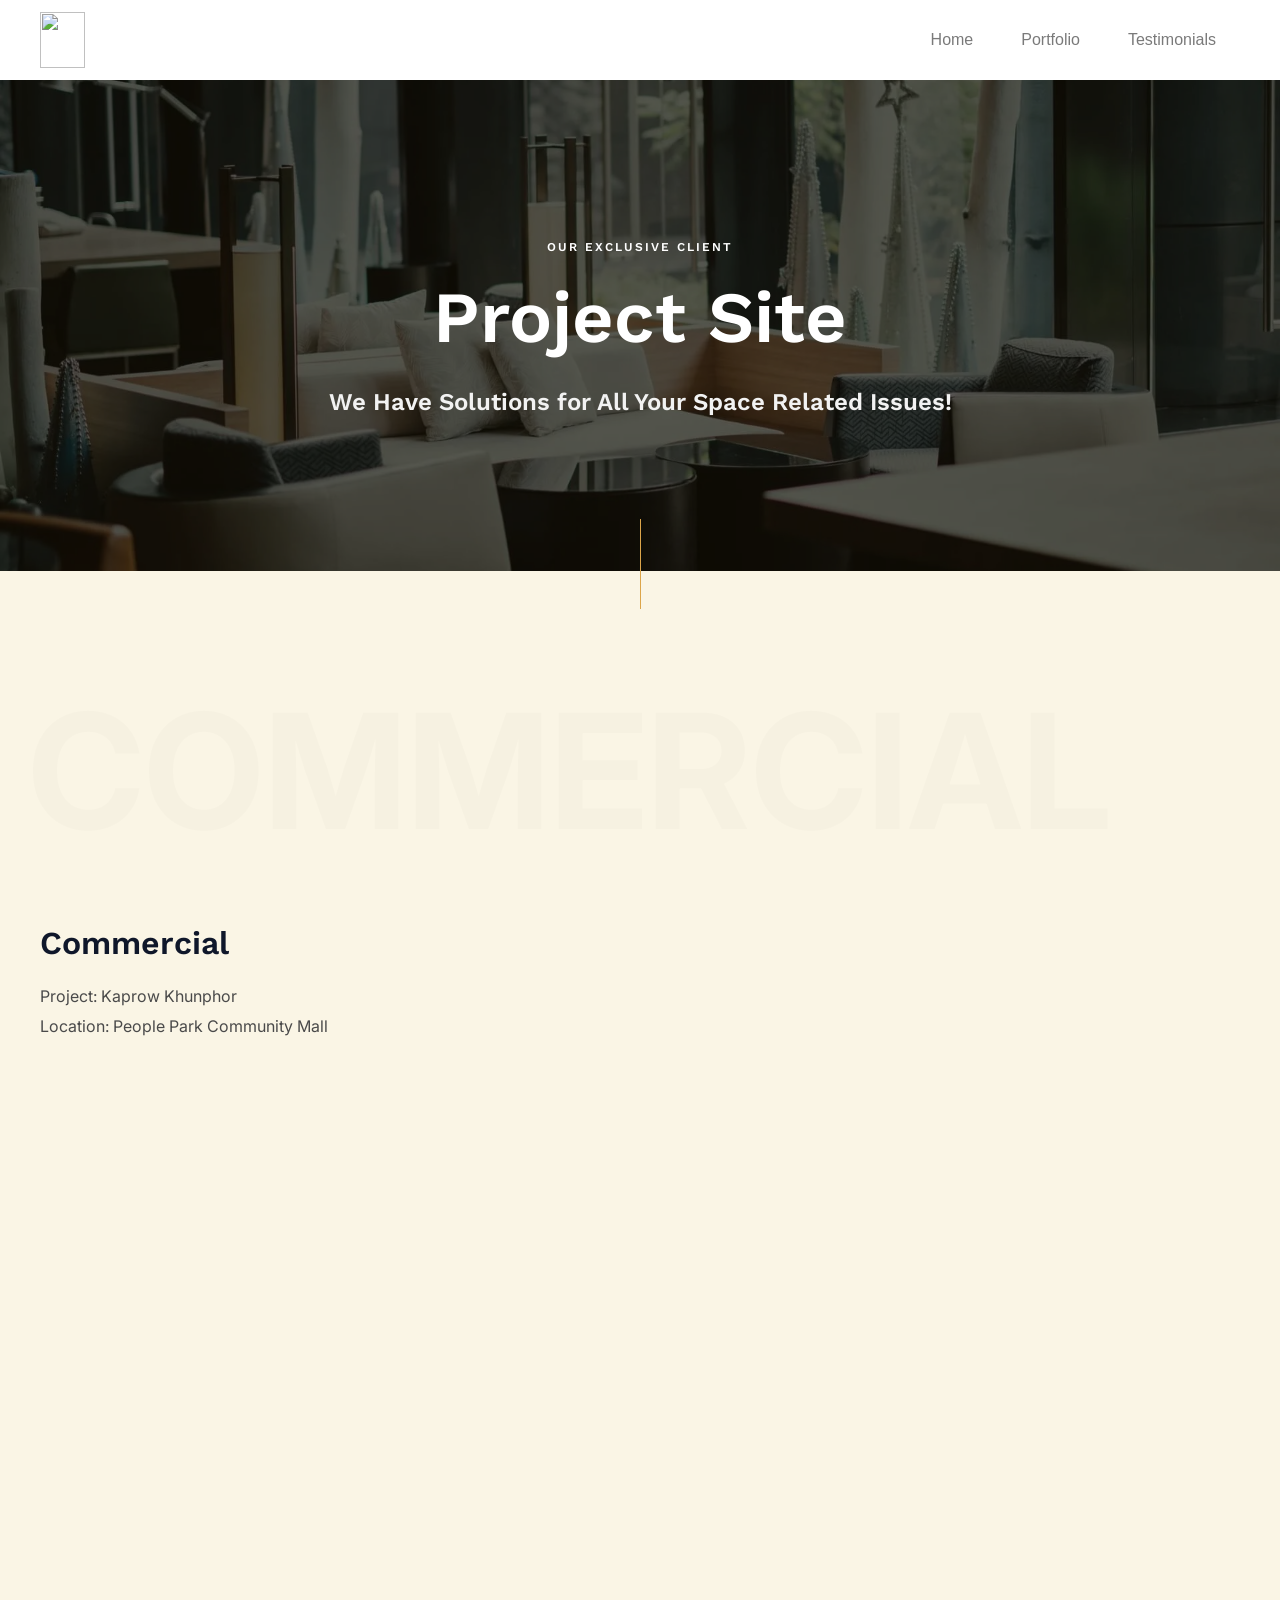
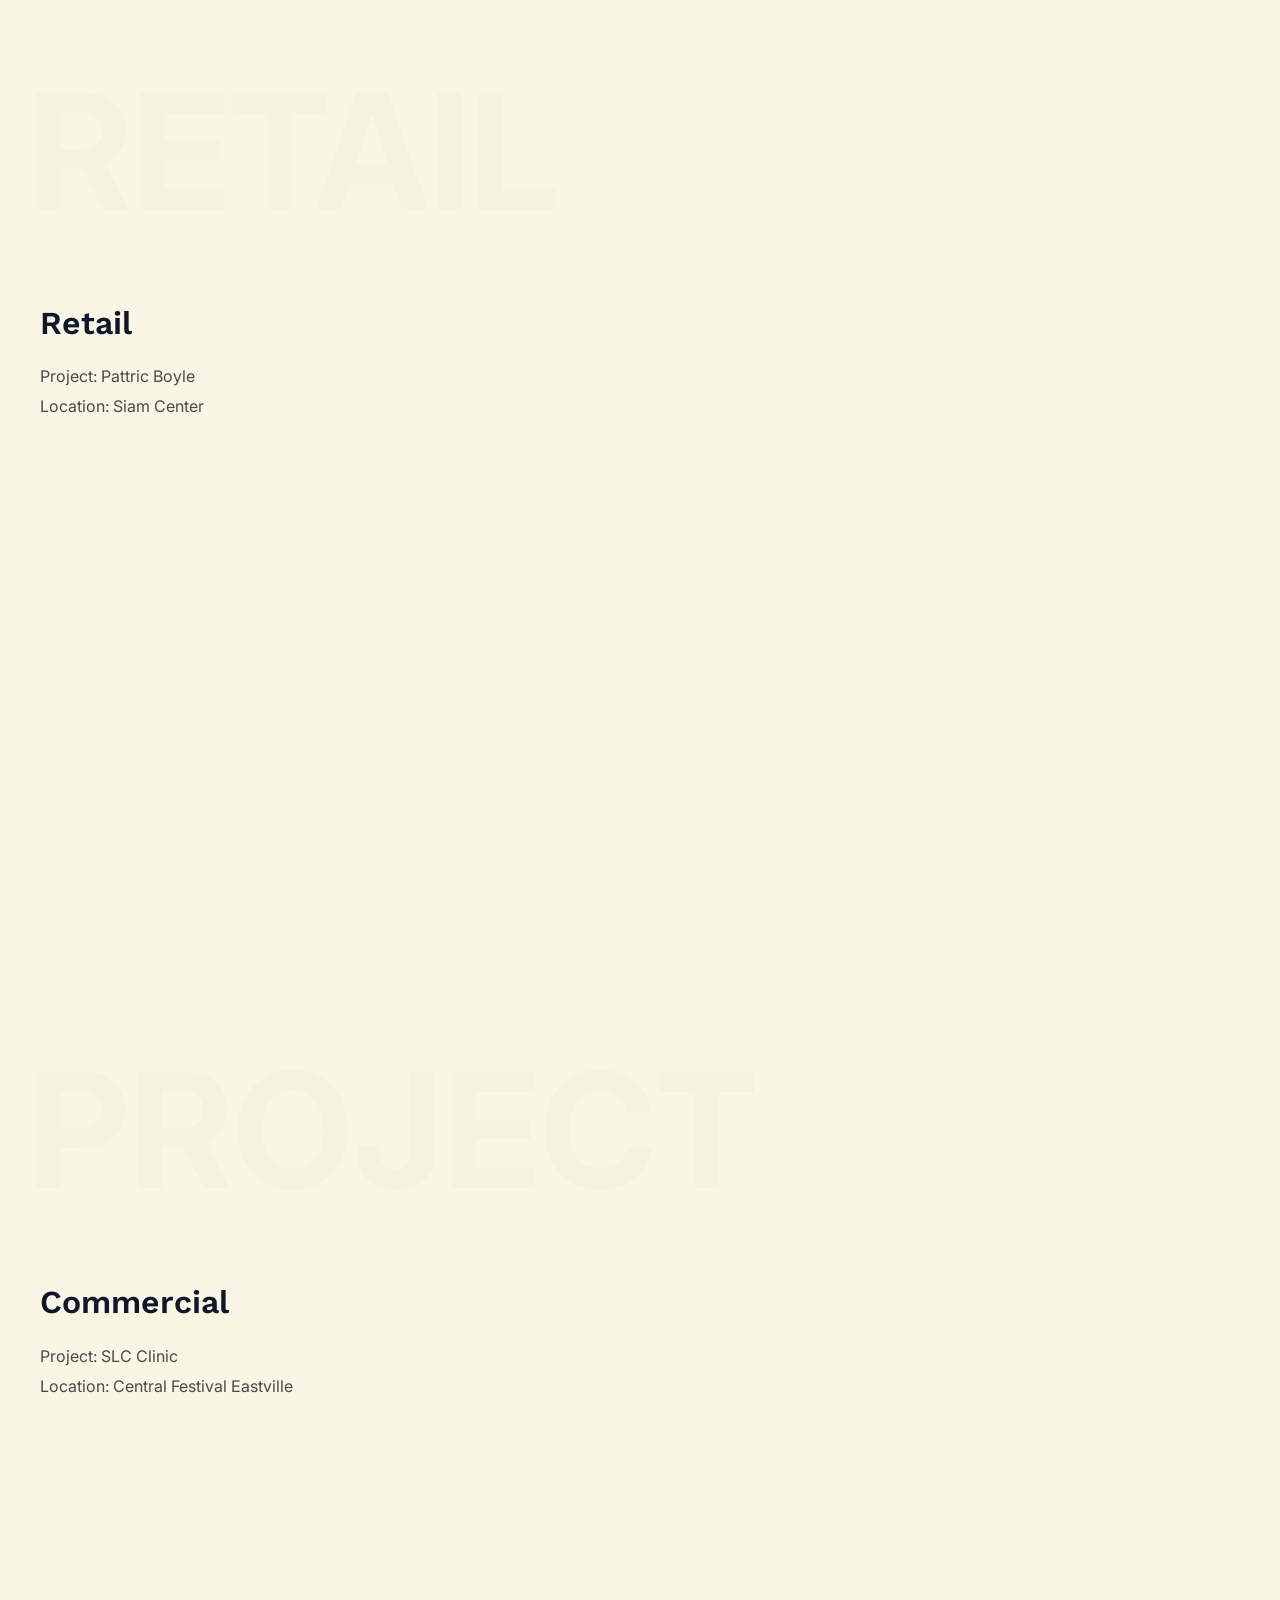
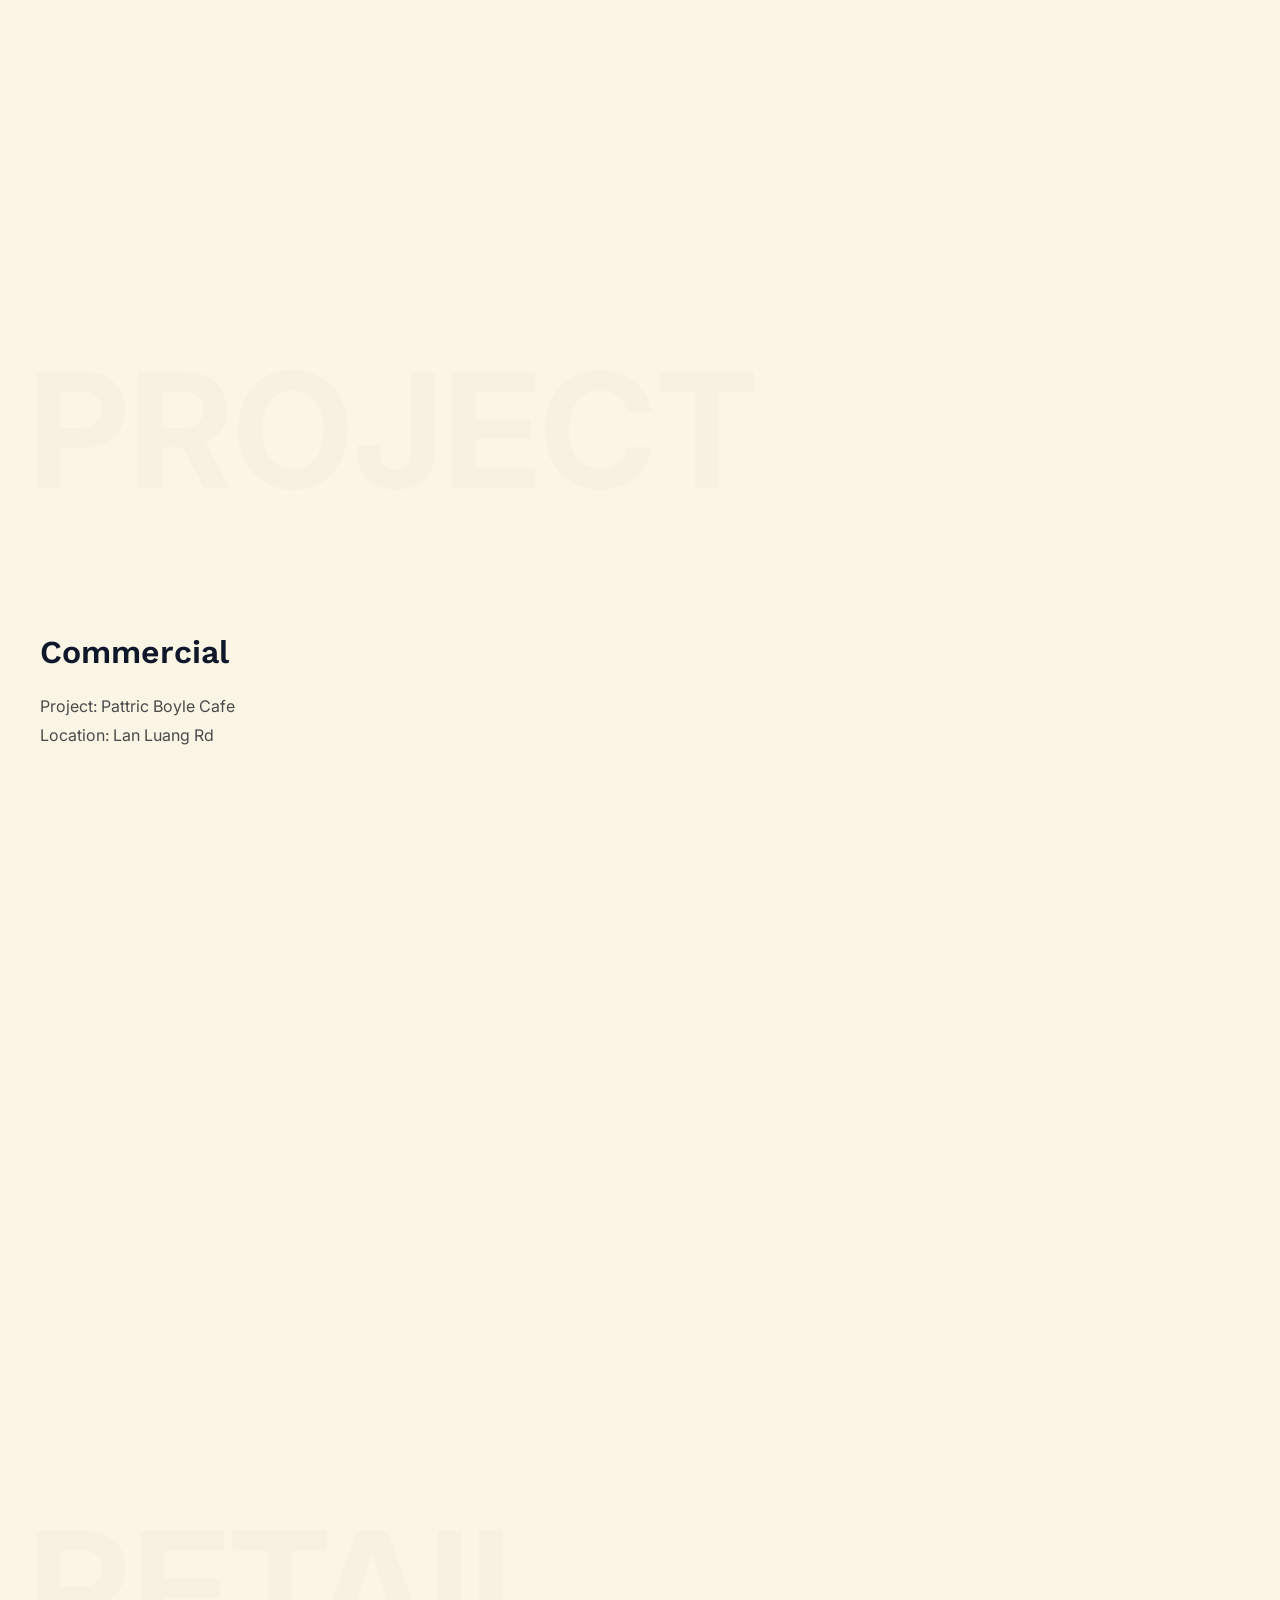
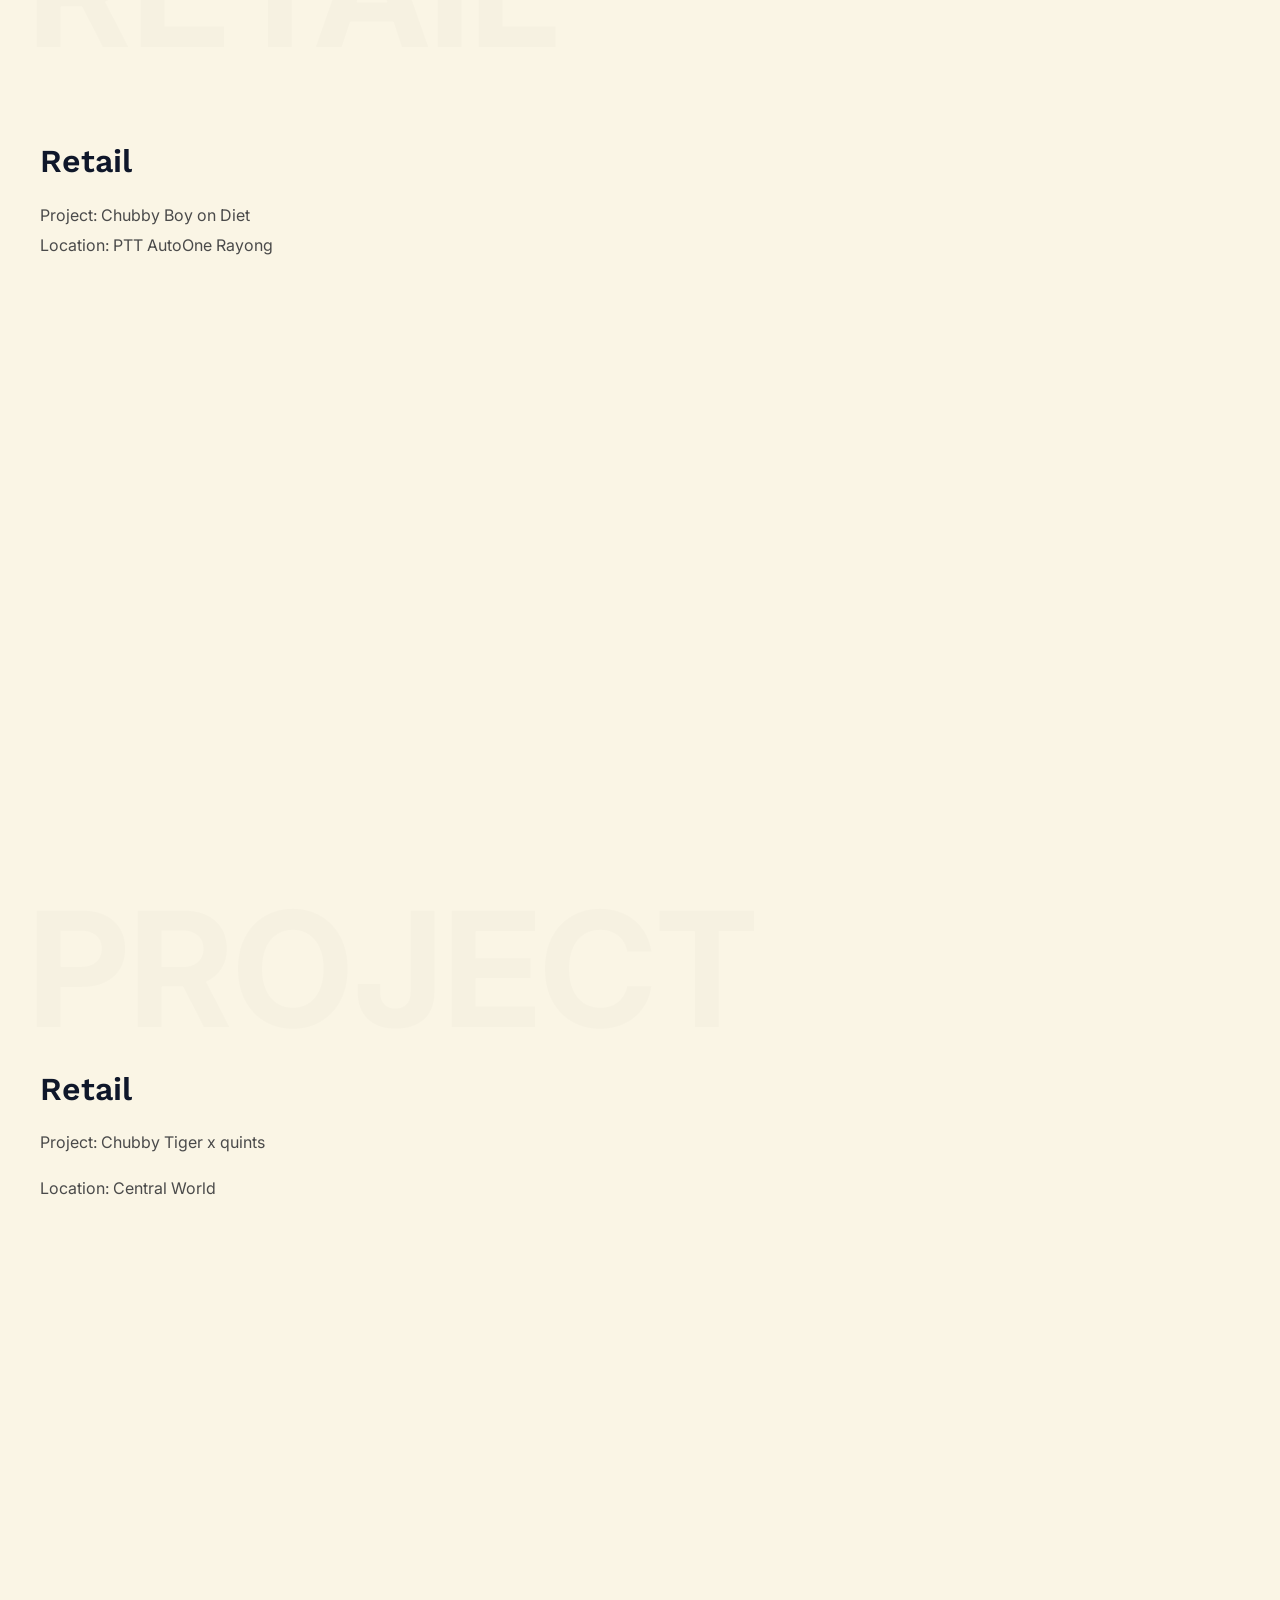
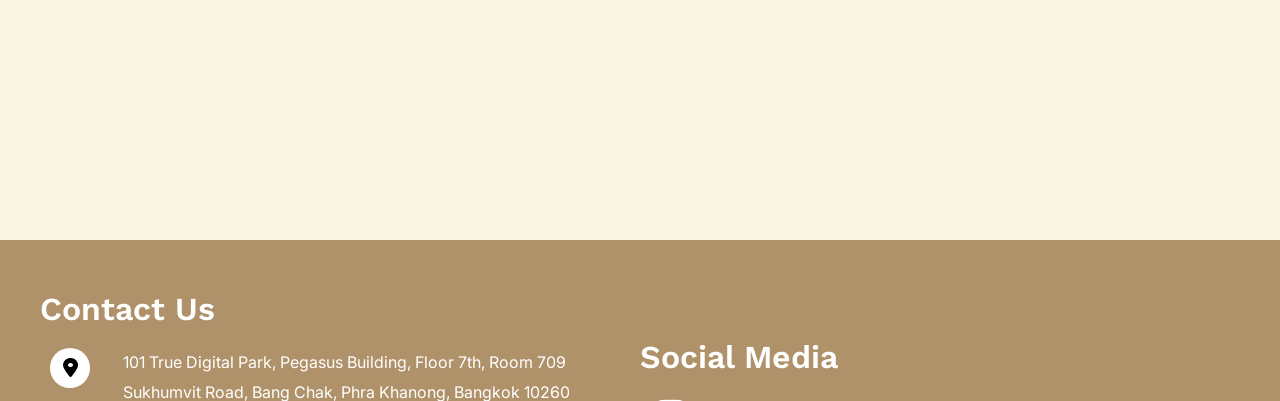
==== portfolio/index.html @ 3c047161 "first commit" ====
<!DOCTYPE html>
<html lang="en-US">
  <!-- Mirrored from alegriaconcept.com/portfolio/ by HTTrack Website Copier/3.x [XR&CO'2014], Sat, 18 Jul 2026 03:10:52 GMT -->
  <!-- Added by HTTrack -->
  <meta http-equiv="content-type" content="text/html;charset=UTF-8" />
  <!-- /Added by HTTrack -->
  <head>
    <meta charset="UTF-8">
    <meta name="viewport" content="width=device-width, initial-scale=1">
    <link rel="profile" href="https://gmpg.org/xfn/11">
    <title>Portfolio &#8211; Alegria</title>
    <link rel="stylesheet" id="siteground-optimizer-combined-css-96de7171ef5fdd8d40786bfbcd7e1d6a" href="../wp-content/uploads/siteground-optimizer-assets/siteground-optimizer-combined-css-96de7171ef5fdd8d40786bfbcd7e1d6a.css" media="all" />
    <meta name='robots' content='max-image-preview:large' />
    <link rel='dns-prefetch' href='http://fonts.googleapis.com/' />
    <link rel="alternate" type="application/rss+xml" title="Alegria &raquo; Feed" href="../feed/index.html" />
    <link rel="alternate" type="application/rss+xml" title="Alegria &raquo; Comments Feed" href="../comments/feed/index.html" />
    <link rel="alternate" title="oEmbed (JSON)" type="application/json+oembed" href="../wp-json/oembed/1.0/embedd276.json?url=https%3A%2F%2Falegriaconcept.com%2Fportfolio%2F" />
    <link rel="alternate" title="oEmbed (XML)" type="text/xml+oembed" href="../wp-json/oembed/1.0/embed1e8c?url=https%3A%2F%2Falegriaconcept.com%2Fportfolio%2F&amp;format=xml" />
    <style id="wp-img-auto-sizes-contain-inline-css">
      img:is([sizes=auto i], [sizes^="auto,"i]) {
        contain-intrinsic-size: 3000px 1500px
      }

      /*# sourceURL=wp-img-auto-sizes-contain-inline-css */
    </style>
    <style id="astra-theme-css-inline-css">
      :root {
        --ast-post-nav-space: 0;
        --ast-container-default-xlg-padding: 6.67em;
        --ast-container-default-lg-padding: 5.67em;
        --ast-container-default-slg-padding: 4.34em;
        --ast-container-default-md-padding: 3.34em;
        --ast-container-default-sm-padding: 6.67em;
        --ast-container-default-xs-padding: 2.4em;
        --ast-container-default-xxs-padding: 1.4em;
        --ast-code-block-background: #EEEEEE;
        --ast-comment-inputs-background: #FAFAFA;
        --ast-normal-container-width: 1200px;
        --ast-narrow-container-width: 750px;
        --ast-blog-title-font-weight: normal;
        --ast-blog-meta-weight: inherit;
        --ast-global-color-primary: var(--ast-global-color-5);
        --ast-global-color-secondary: var(--ast-global-color-4);
        --ast-global-color-alternate-background: var(--ast-global-color-7);
        --ast-global-color-subtle-background: var(--ast-global-color-6);
        --ast-bg-style-guide: #F8FAFC;
        --ast-shadow-style-guide: 0px 0px 4px 0 #00000057;
        --ast-global-dark-bg-style: #fff;
        --ast-global-dark-lfs: #fbfbfb;
        --ast-widget-bg-color: #fafafa;
        --ast-wc-container-head-bg-color: #fbfbfb;
        --ast-title-layout-bg: #eeeeee;
        --ast-search-border-color: #e7e7e7;
        --ast-lifter-hover-bg: #e6e6e6;
        --ast-gallery-block-color: #000;
        --srfm-color-input-label: var(--ast-global-color-2);
      }

      html {
        font-size: 100%;
      }

      a,
      .page-title {
        color: var(--ast-global-color-0);
      }

      a:hover,
      a:focus {
        color: var(--ast-global-color-1);
      }

      body,
      button,
      input,
      select,
      textarea,
      .ast-button,
      .ast-custom-button {
        font-family: 'Inter', sans-serif;
        font-weight: 400;
        font-size: 16px;
        font-size: 1rem;
      }

      blockquote {
        color: var(--ast-global-color-3);
      }

      p,
      .entry-content p {
        margin-bottom: 1em;
      }

      h1,
      .entry-content h1,
      h2,
      .entry-content h2,
      h3,
      .entry-content h3,
      h4,
      .entry-content h4,
      h5,
      .entry-content h5,
      h6,
      .entry-content h6,
      .site-title,
      .site-title a {
        font-family: 'Work Sans', sans-serif;
        font-weight: 600;
        line-height: 1.1em;
      }

      .site-title {
        font-size: 35px;
        font-size: 2.1875rem;
        display: none;
      }

      header .custom-logo-link img {
        max-width: 50px;
        width: 50px;
      }

      .astra-logo-svg {
        width: 50px;
      }

      .site-header .site-description {
        font-size: 15px;
        font-size: 0.9375rem;
        display: none;
      }

      .entry-title {
        font-size: 30px;
        font-size: 1.875rem;
      }

      .archive .ast-article-post .ast-article-inner,
      .blog .ast-article-post .ast-article-inner,
      .archive .ast-article-post .ast-article-inner:hover,
      .blog .ast-article-post .ast-article-inner:hover {
        overflow: hidden;
      }

      h1,
      .entry-content h1 {
        font-size: 72px;
        font-size: 4.5rem;
        font-weight: 600;
        font-family: 'Work Sans', sans-serif;
        line-height: 1.4em;
      }

      h2,
      .entry-content h2 {
        font-size: 32px;
        font-size: 2rem;
        font-weight: 600;
        font-family: 'Work Sans', sans-serif;
        line-height: 1.2em;
      }

      h3,
      .entry-content h3 {
        font-size: 24px;
        font-size: 1.5rem;
        font-weight: 600;
        font-family: 'Work Sans', sans-serif;
        line-height: 1.2em;
      }

      h4,
      .entry-content h4 {
        font-size: 20px;
        font-size: 1.25rem;
        line-height: 1.2em;
        font-family: 'Work Sans', sans-serif;
      }

      h5,
      .entry-content h5 {
        font-size: 16px;
        font-size: 1rem;
        line-height: 1.2em;
        font-family: 'Work Sans', sans-serif;
      }

      h6,
      .entry-content h6 {
        font-size: 12px;
        font-size: 0.75rem;
        line-height: 1.25em;
        font-family: 'Work Sans', sans-serif;
      }

      ::selection {
        background-color: var(--ast-global-color-0);
        color: #000000;
      }

      body,
      h1,
      .entry-title a,
      .entry-content h1,
      h2,
      .entry-content h2,
      h3,
      .entry-content h3,
      h4,
      .entry-content h4,
      h5,
      .entry-content h5,
      h6,
      .entry-content h6 {
        color: var(--ast-global-color-3);
      }

      .tagcloud a:hover,
      .tagcloud a:focus,
      .tagcloud a.current-item {
        color: #000000;
        border-color: var(--ast-global-color-0);
        background-color: var(--ast-global-color-0);
      }

      input:focus,
      input[type="text"]:focus,
      input[type="email"]:focus,
      input[type="url"]:focus,
      input[type="password"]:focus,
      input[type="reset"]:focus,
      input[type="search"]:focus,
      textarea:focus {
        border-color: var(--ast-global-color-0);
      }

      input[type="radio"]:checked,
      input[type=reset],
      input[type="checkbox"]:checked,
      input[type="checkbox"]:hover:checked,
      input[type="checkbox"]:focus:checked,
      input[type=range]::-webkit-slider-thumb {
        border-color: var(--ast-global-color-0);
        background-color: var(--ast-global-color-0);
        box-shadow: none;
      }

      .site-footer a:hover+.post-count,
      .site-footer a:focus+.post-count {
        background: var(--ast-global-color-0);
        border-color: var(--ast-global-color-0);
      }

      .single .nav-links .nav-previous,
      .single .nav-links .nav-next {
        color: var(--ast-global-color-0);
      }

      .entry-meta,
      .entry-meta * {
        line-height: 1.45;
        color: var(--ast-global-color-0);
      }

      .entry-meta a:not(.ast-button):hover,
      .entry-meta a:not(.ast-button):hover *,
      .entry-meta a:not(.ast-button):focus,
      .entry-meta a:not(.ast-button):focus *,
      .page-links>.page-link,
      .page-links .page-link:hover,
      .post-navigation a:hover {
        color: var(--ast-global-color-1);
      }

      #cat option,
      .secondary .calendar_wrap thead a,
      .secondary .calendar_wrap thead a:visited {
        color: var(--ast-global-color-0);
      }

      .secondary .calendar_wrap #today,
      .ast-progress-val span {
        background: var(--ast-global-color-0);
      }

      .secondary a:hover+.post-count,
      .secondary a:focus+.post-count {
        background: var(--ast-global-color-0);
        border-color: var(--ast-global-color-0);
      }

      .calendar_wrap #today>a {
        color: #000000;
      }

      .page-links .page-link,
      .single .post-navigation a {
        color: var(--ast-global-color-0);
      }

      .ast-search-menu-icon .search-form button.search-submit {
        padding: 0 4px;
      }

      .ast-search-menu-icon form.search-form {
        padding-right: 0;
      }

      .ast-search-menu-icon.slide-search input.search-field {
        width: 0;
      }

      .ast-header-search .ast-search-menu-icon.ast-dropdown-active .search-form,
      .ast-header-search .ast-search-menu-icon.ast-dropdown-active .search-field:focus {
        transition: all 0.2s;
      }

      .search-form input.search-field:focus {
        outline: none;
      }

      .wp-block-latest-posts>li>a {
        color: var(--ast-global-color-2);
      }

      .widget-title,
      .widget .wp-block-heading {
        font-size: 22px;
        font-size: 1.375rem;
        color: var(--ast-global-color-3);
      }

      .ast-search-menu-icon.slide-search a:focus-visible:focus-visible,
      .astra-search-icon:focus-visible,
      #close:focus-visible,
      a:focus-visible,
      .ast-menu-toggle:focus-visible,
      .site .skip-link:focus-visible,
      .wp-block-loginout input:focus-visible,
      .wp-block-search.wp-block-search__button-inside .wp-block-search__inside-wrapper,
      .ast-header-navigation-arrow:focus-visible,
      .woocommerce .wc-proceed-to-checkout>.checkout-button:focus-visible,
      .woocommerce .woocommerce-MyAccount-navigation ul li a:focus-visible,
      .ast-orders-table__row .ast-orders-table__cell:focus-visible,
      .woocommerce .woocommerce-order-details .order-again>.button:focus-visible,
      .woocommerce .woocommerce-message a.button.wc-forward:focus-visible,
      .woocommerce #minus_qty:focus-visible,
      .woocommerce #plus_qty:focus-visible,
      a#ast-apply-coupon:focus-visible,
      .woocommerce .woocommerce-info a:focus-visible,
      .woocommerce .astra-shop-summary-wrap a:focus-visible,
      .woocommerce a.wc-forward:focus-visible,
      #ast-apply-coupon:focus-visible,
      .woocommerce-js .woocommerce-mini-cart-item a.remove:focus-visible,
      #close:focus-visible,
      .button.search-submit:focus-visible,
      #search_submit:focus,
      .normal-search:focus-visible,
      .ast-header-account-wrap:focus-visible,
      .woocommerce .ast-on-card-button.ast-quick-view-trigger:focus {
        outline-style: dotted;
        outline-color: inherit;
        outline-width: thin;
      }

      input:focus,
      input[type="text"]:focus,
      input[type="email"]:focus,
      input[type="url"]:focus,
      input[type="password"]:focus,
      input[type="reset"]:focus,
      input[type="search"]:focus,
      input[type="number"]:focus,
      textarea:focus,
      .wp-block-search__input:focus,
      [data-section="section-header-mobile-trigger"] .ast-button-wrap .ast-mobile-menu-trigger-minimal:focus,
      .ast-mobile-popup-drawer.active .menu-toggle-close:focus,
      .woocommerce-ordering select.orderby:focus,
      #ast-scroll-top:focus,
      #coupon_code:focus,
      .woocommerce-page #comment:focus,
      .woocommerce #reviews #respond input#submit:focus,
      .woocommerce a.add_to_cart_button:focus,
      .woocommerce .button.single_add_to_cart_button:focus,
      .woocommerce .woocommerce-cart-form button:focus,
      .woocommerce .woocommerce-cart-form__cart-item .quantity .qty:focus,
      .woocommerce .woocommerce-billing-fields .woocommerce-billing-fields__field-wrapper .woocommerce-input-wrapper>.input-text:focus,
      .woocommerce #order_comments:focus,
      .woocommerce #place_order:focus,
      .woocommerce .woocommerce-address-fields .woocommerce-address-fields__field-wrapper .woocommerce-input-wrapper>.input-text:focus,
      .woocommerce .woocommerce-MyAccount-content form button:focus,
      .woocommerce .woocommerce-MyAccount-content .woocommerce-EditAccountForm .woocommerce-form-row .woocommerce-Input.input-text:focus,
      .woocommerce .ast-woocommerce-container .woocommerce-pagination ul.page-numbers li a:focus,
      body #content .woocommerce form .form-row .select2-container--default .select2-selection--single:focus,
      #ast-coupon-code:focus,
      .woocommerce.woocommerce-js .quantity input[type=number]:focus,
      .woocommerce-js .woocommerce-mini-cart-item .quantity input[type=number]:focus,
      .woocommerce p#ast-coupon-trigger:focus {
        border-style: dotted;
        border-color: inherit;
        border-width: thin;
      }

      input {
        outline: none;
      }

      .woocommerce-js input[type=text]:focus,
      .woocommerce-js input[type=email]:focus,
      .woocommerce-js textarea:focus,
      input[type=number]:focus,
      .comments-area textarea#comment:focus,
      .comments-area textarea#comment:active,
      .comments-area .ast-comment-formwrap input[type="text"]:focus,
      .comments-area .ast-comment-formwrap input[type="text"]:active {
        outline-style: unset;
        outline-color: inherit;
        outline-width: thin;
      }

      .site-logo-img img {
        transition: all 0.2s linear;
      }

      body .ast-oembed-container * {
        position: absolute;
        top: 0;
        width: 100%;
        height: 100%;
        left: 0;
      }

      body .wp-block-embed-pocket-casts .ast-oembed-container * {
        position: unset;
      }

      .ast-single-post-featured-section+article {
        margin-top: 2em;
      }

      .site-content .ast-single-post-featured-section img {
        width: 100%;
        overflow: hidden;
        object-fit: cover;
      }

      .site>.ast-single-related-posts-container {
        margin-top: 0;
      }

      @media (min-width: 769px) {
        .ast-desktop .ast-container--narrow {
          max-width: var(--ast-narrow-container-width);
          margin: 0 auto;
        }
      }

      .ast-page-builder-template .hentry {
        margin: 0;
      }

      .ast-page-builder-template .site-content>.ast-container {
        max-width: 100%;
        padding: 0;
      }

      .ast-page-builder-template .site .site-content #primary {
        padding: 0;
        margin: 0;
      }

      .ast-page-builder-template .no-results {
        text-align: center;
        margin: 4em auto;
      }

      .ast-page-builder-template .ast-pagination {
        padding: 2em;
      }

      .ast-page-builder-template .entry-header.ast-no-title.ast-no-thumbnail {
        margin-top: 0;
      }

      .ast-page-builder-template .entry-header.ast-header-without-markup {
        margin-top: 0;
        margin-bottom: 0;
      }

      .ast-page-builder-template .entry-header.ast-no-title.ast-no-meta {
        margin-bottom: 0;
      }

      .ast-page-builder-template.single .post-navigation {
        padding-bottom: 2em;
      }

      .ast-page-builder-template.single-post .site-content>.ast-container {
        max-width: 100%;
      }

      .ast-page-builder-template .entry-header {
        margin-top: 4em;
        margin-left: auto;
        margin-right: auto;
        padding-left: 20px;
        padding-right: 20px;
      }

      .single.ast-page-builder-template .entry-header {
        padding-left: 20px;
        padding-right: 20px;
      }

      .ast-page-builder-template .ast-archive-description {
        margin: 4em auto 0;
        padding-left: 20px;
        padding-right: 20px;
      }

      .ast-page-builder-template.ast-no-sidebar .entry-content .alignwide {
        margin-left: 0;
        margin-right: 0;
      }

      @media (max-width:768.9px) {
        #ast-desktop-header {
          display: none;
        }
      }

      @media (min-width:769px) {
        #ast-mobile-header {
          display: none;
        }
      }

      .wp-block-buttons.aligncenter {
        justify-content: center;
      }

      .wp-block-buttons .wp-block-button.is-style-outline .wp-block-button__link.wp-element-button,
      .ast-outline-button,
      .wp-block-uagb-buttons-child .uagb-buttons-repeater.ast-outline-button {
        border-color: var(--ast-global-color-3);
        border-top-width: 2px;
        border-right-width: 2px;
        border-bottom-width: 2px;
        border-left-width: 2px;
        font-family: inherit;
        font-weight: 500;
        font-size: 14px;
        font-size: 0.875rem;
        line-height: 1em;
        border-top-left-radius: 32px;
        border-top-right-radius: 32px;
        border-bottom-right-radius: 32px;
        border-bottom-left-radius: 32px;
      }

      .wp-block-button.is-style-outline .wp-block-button__link:hover,
      .wp-block-buttons .wp-block-button.is-style-outline .wp-block-button__link:focus,
      .wp-block-buttons .wp-block-button.is-style-outline>.wp-block-button__link:not(.has-text-color):hover,
      .wp-block-buttons .wp-block-button.wp-block-button__link.is-style-outline:not(.has-text-color):hover,
      .ast-outline-button:hover,
      .ast-outline-button:focus,
      .wp-block-uagb-buttons-child .uagb-buttons-repeater.ast-outline-button:hover,
      .wp-block-uagb-buttons-child .uagb-buttons-repeater.ast-outline-button:focus {
        background-color: var(--ast-global-color-2);
        border-color: var(--ast-global-color-2);
      }

      .wp-block-button .wp-block-button__link.wp-element-button.is-style-outline:not(.has-background),
      .wp-block-button.is-style-outline>.wp-block-button__link.wp-element-button:not(.has-background),
      .ast-outline-button {
        background-color: rgba(241, 110, 67, 0);
      }

      .entry-content[data-ast-blocks-layout]>figure {
        margin-bottom: 1em;
      }

      .elementor-widget-container .elementor-loop-container .e-loop-item[data-elementor-type="loop-item"] {
        width: 100%;
      }

      .review-rating {
        display: flex;
        align-items: center;
        order: 2;
      }

      @media (max-width:768px) {

        .ast-separate-container #primary,
        .ast-separate-container #secondary {
          padding: 1.5em 0;
        }

        #primary,
        #secondary {
          padding: 1.5em 0;
          margin: 0;
        }

        .ast-left-sidebar #content>.ast-container {
          display: flex;
          flex-direction: column-reverse;
          width: 100%;
        }

        .ast-separate-container .ast-article-post,
        .ast-separate-container .ast-article-single {
          padding: 1.5em 2.14em;
        }

        .ast-author-box img.avatar {
          margin: 20px 0 0 0;
        }
      }

      @media (min-width:769px) {

        .ast-separate-container.ast-right-sidebar #primary,
        .ast-separate-container.ast-left-sidebar #primary {
          border: 0;
        }

        .search-no-results.ast-separate-container #primary {
          margin-bottom: 4em;
        }
      }

      .elementor-widget-button .elementor-button {
        border-style: solid;
        text-decoration: none;
        border-top-width: 1px;
        border-right-width: 1px;
        border-left-width: 1px;
        border-bottom-width: 1px;
      }

      body .elementor-button.elementor-size-sm,
      body .elementor-button.elementor-size-xs,
      body .elementor-button.elementor-size-md,
      body .elementor-button.elementor-size-lg,
      body .elementor-button.elementor-size-xl,
      body .elementor-button {
        border-top-left-radius: 32px;
        border-top-right-radius: 32px;
        border-bottom-right-radius: 32px;
        border-bottom-left-radius: 32px;
        padding-top: 12px;
        padding-right: 20px;
        padding-bottom: 12px;
        padding-left: 20px;
      }

      .elementor-widget-button .elementor-button {
        border-color: var(--ast-global-color-3);
        background-color: rgba(241, 110, 67, 0);
      }

      .elementor-widget-button .elementor-button:hover,
      .elementor-widget-button .elementor-button:focus {
        color: var(--ast-global-color-4);
        background-color: var(--ast-global-color-2);
        border-color: var(--ast-global-color-2);
      }

      .wp-block-button .wp-block-button__link,
      .elementor-widget-button .elementor-button,
      .elementor-widget-button .elementor-button:visited {
        color: var(--ast-global-color-2);
      }

      .elementor-widget-button .elementor-button {
        font-weight: 500;
        font-size: 14px;
        font-size: 0.875rem;
        line-height: 1em;
        text-transform: capitalize;
        letter-spacing: 0;
      }

      body .elementor-button.elementor-size-sm,
      body .elementor-button.elementor-size-xs,
      body .elementor-button.elementor-size-md,
      body .elementor-button.elementor-size-lg,
      body .elementor-button.elementor-size-xl,
      body .elementor-button {
        font-size: 14px;
        font-size: 0.875rem;
      }

      .wp-block-button .wp-block-button__link:hover,
      .wp-block-button .wp-block-button__link:focus {
        color: var(--ast-global-color-4);
        background-color: var(--ast-global-color-2);
        border-color: var(--ast-global-color-2);
      }

      .elementor-widget-heading h1.elementor-heading-title {
        line-height: 1.4em;
      }

      .elementor-widget-heading h2.elementor-heading-title {
        line-height: 1.2em;
      }

      .elementor-widget-heading h3.elementor-heading-title {
        line-height: 1.2em;
      }

      .elementor-widget-heading h4.elementor-heading-title {
        line-height: 1.2em;
      }

      .elementor-widget-heading h5.elementor-heading-title {
        line-height: 1.2em;
      }

      .elementor-widget-heading h6.elementor-heading-title {
        line-height: 1.25em;
      }

      .wp-block-button .wp-block-button__link,
      .wp-block-search .wp-block-search__button,
      body .wp-block-file .wp-block-file__button {
        border-style: solid;
        border-top-width: 1px;
        border-right-width: 1px;
        border-left-width: 1px;
        border-bottom-width: 1px;
        border-color: var(--ast-global-color-3);
        background-color: rgba(241, 110, 67, 0);
        color: var(--ast-global-color-2);
        font-family: inherit;
        font-weight: 500;
        line-height: 1em;
        text-transform: capitalize;
        letter-spacing: 0;
        font-size: 14px;
        font-size: 0.875rem;
        border-top-left-radius: 32px;
        border-top-right-radius: 32px;
        border-bottom-right-radius: 32px;
        border-bottom-left-radius: 32px;
        padding-top: 12px;
        padding-right: 20px;
        padding-bottom: 12px;
        padding-left: 20px;
      }

      .menu-toggle,
      button,
      .ast-button,
      .ast-custom-button,
      .button,
      input#submit,
      input[type="button"],
      input[type="submit"],
      input[type="reset"],
      form[CLASS*="wp-block-search__"].wp-block-search .wp-block-search__inside-wrapper .wp-block-search__button,
      body .wp-block-file .wp-block-file__button,
      .woocommerce-js a.button,
      .woocommerce button.button,
      .woocommerce .woocommerce-message a.button,
      .woocommerce #respond input#submit.alt,
      .woocommerce input.button.alt,
      .woocommerce input.button,
      .woocommerce input.button:disabled,
      .woocommerce input.button:disabled[disabled],
      .woocommerce input.button:disabled:hover,
      .woocommerce input.button:disabled[disabled]:hover,
      .woocommerce #respond input#submit,
      .woocommerce button.button.alt.disabled,
      .wc-block-grid__products .wc-block-grid__product .wp-block-button__link,
      .wc-block-grid__product-onsale,
      [CLASS*="wc-block"] button,
      .woocommerce-js .astra-cart-drawer .astra-cart-drawer-content .woocommerce-mini-cart__buttons .button:not(.checkout):not(.ast-continue-shopping),
      .woocommerce-js .astra-cart-drawer .astra-cart-drawer-content .woocommerce-mini-cart__buttons a.checkout,
      .woocommerce button.button.alt.disabled.wc-variation-selection-needed,
      [CLASS*="wc-block"] .wc-block-components-button {
        border-style: solid;
        border-top-width: 1px;
        border-right-width: 1px;
        border-left-width: 1px;
        border-bottom-width: 1px;
        color: var(--ast-global-color-2);
        border-color: var(--ast-global-color-3);
        background-color: rgba(241, 110, 67, 0);
        padding-top: 12px;
        padding-right: 20px;
        padding-bottom: 12px;
        padding-left: 20px;
        font-family: inherit;
        font-weight: 500;
        font-size: 14px;
        font-size: 0.875rem;
        line-height: 1em;
        text-transform: capitalize;
        letter-spacing: 0;
        border-top-left-radius: 32px;
        border-top-right-radius: 32px;
        border-bottom-right-radius: 32px;
        border-bottom-left-radius: 32px;
      }

      button:focus,
      .menu-toggle:hover,
      button:hover,
      .ast-button:hover,
      .ast-custom-button:hover .button:hover,
      .ast-custom-button:hover,
      input[type=reset]:hover,
      input[type=reset]:focus,
      input#submit:hover,
      input#submit:focus,
      input[type="button"]:hover,
      input[type="button"]:focus,
      input[type="submit"]:hover,
      input[type="submit"]:focus,
      form[CLASS*="wp-block-search__"].wp-block-search .wp-block-search__inside-wrapper .wp-block-search__button:hover,
      form[CLASS*="wp-block-search__"].wp-block-search .wp-block-search__inside-wrapper .wp-block-search__button:focus,
      body .wp-block-file .wp-block-file__button:hover,
      body .wp-block-file .wp-block-file__button:focus,
      .woocommerce-js a.button:hover,
      .woocommerce button.button:hover,
      .woocommerce .woocommerce-message a.button:hover,
      .woocommerce #respond input#submit:hover,
      .woocommerce #respond input#submit.alt:hover,
      .woocommerce input.button.alt:hover,
      .woocommerce input.button:hover,
      .woocommerce button.button.alt.disabled:hover,
      .wc-block-grid__products .wc-block-grid__product .wp-block-button__link:hover,
      [CLASS*="wc-block"] button:hover,
      .woocommerce-js .astra-cart-drawer .astra-cart-drawer-content .woocommerce-mini-cart__buttons .button:not(.checkout):not(.ast-continue-shopping):hover,
      .woocommerce-js .astra-cart-drawer .astra-cart-drawer-content .woocommerce-mini-cart__buttons a.checkout:hover,
      .woocommerce button.button.alt.disabled.wc-variation-selection-needed:hover,
      [CLASS*="wc-block"] .wc-block-components-button:hover,
      [CLASS*="wc-block"] .wc-block-components-button:focus {
        color: var(--ast-global-color-4);
        background-color: var(--ast-global-color-2);
        border-color: var(--ast-global-color-2);
      }

      @media (max-width:768px) {
        .ast-mobile-header-stack .main-header-bar .ast-search-menu-icon {
          display: inline-block;
        }

        .ast-header-break-point.ast-header-custom-item-outside .ast-mobile-header-stack .main-header-bar .ast-search-icon {
          margin: 0;
        }

        .ast-comment-avatar-wrap img {
          max-width: 2.5em;
        }

        .ast-comment-meta {
          padding: 0 1.8888em 1.3333em;
        }

        .ast-separate-container .ast-comment-list li.depth-1 {
          padding: 1.5em 2.14em;
        }

        .ast-separate-container .comment-respond {
          padding: 2em 2.14em;
        }
      }

      @media (min-width:544px) {
        .ast-container {
          max-width: 100%;
        }
      }

      @media (max-width:544px) {

        .ast-separate-container .ast-article-post,
        .ast-separate-container .ast-article-single,
        .ast-separate-container .comments-title,
        .ast-separate-container .ast-archive-description {
          padding: 1.5em 1em;
        }

        .ast-separate-container #content .ast-container {
          padding-left: 0.54em;
          padding-right: 0.54em;
        }

        .ast-separate-container .ast-comment-list .bypostauthor {
          padding: .5em;
        }

        .ast-search-menu-icon.ast-dropdown-active .search-field {
          width: 170px;
        }
      }

      #ast-mobile-header .ast-site-header-cart-li a {
        pointer-events: none;
      }

      body,
      .ast-separate-container {
        background-color: var(--ast-global-color-4);
        background-image: none;
      }

      @media (max-width:768px) {
        .site-title {
          display: none;
        }

        .site-header .site-description {
          display: none;
        }

        h1,
        .entry-content h1 {
          font-size: 56px;
        }

        h2,
        .entry-content h2 {
          font-size: 32px;
        }

        h3,
        .entry-content h3 {
          font-size: 24px;
        }

        h4,
        .entry-content h4 {
          font-size: 20px;
          font-size: 1.25rem;
        }

        h5,
        .entry-content h5 {
          font-size: 16px;
          font-size: 1rem;
        }

        h6,
        .entry-content h6 {
          font-size: 12px;
          font-size: 0.75rem;
        }
      }

      @media (max-width:544px) {
        .site-title {
          display: none;
        }

        .site-header .site-description {
          display: none;
        }

        h1,
        .entry-content h1 {
          font-size: 34px;
        }

        h2,
        .entry-content h2 {
          font-size: 22px;
        }

        h3,
        .entry-content h3 {
          font-size: 18px;
        }

        h4,
        .entry-content h4 {
          font-size: 16px;
          font-size: 1rem;
        }

        h5,
        .entry-content h5 {
          font-size: 14px;
          font-size: 0.875rem;
        }

        h6,
        .entry-content h6 {
          font-size: 12px;
          font-size: 0.75rem;
        }
      }

      @media (max-width:768px) {
        html {
          font-size: 91.2%;
        }
      }

      @media (max-width:544px) {
        html {
          font-size: 91.2%;
        }
      }

      @media (min-width:769px) {
        .ast-container {
          max-width: 1240px;
        }
      }

      @media (min-width:769px) {
        .site-content .ast-container {
          display: flex;
        }
      }

      @media (max-width:768px) {
        .site-content .ast-container {
          flex-direction: column;
        }
      }

      @media (min-width:769px) {
        .single-post .site-content>.ast-container {
          max-width: 1200px;
        }
      }

      @media (min-width:769px) {

        .main-header-menu .sub-menu .menu-item.ast-left-align-sub-menu:hover>.sub-menu,
        .main-header-menu .sub-menu .menu-item.ast-left-align-sub-menu.focus>.sub-menu {
          margin-left: -0px;
        }
      }

      .ast-theme-transparent-header [data-section="section-header-mobile-trigger"] .ast-button-wrap .ast-mobile-menu-trigger-minimal {
        background: transparent;
      }

      .site .comments-area {
        padding-bottom: 3em;
      }

      .footer-widget-area[data-section^="section-fb-html-"] .ast-builder-html-element {
        text-align: center;
      }

      .wp-block-file {
        display: flex;
        align-items: center;
        flex-wrap: wrap;
        justify-content: space-between;
      }

      .wp-block-pullquote {
        border: none;
      }

      .wp-block-pullquote blockquote::before {
        content: "\201D";
        font-family: "Helvetica", sans-serif;
        display: flex;
        transform: rotate(180deg);
        font-size: 6rem;
        font-style: normal;
        line-height: 1;
        font-weight: bold;
        align-items: center;
        justify-content: center;
      }

      .has-text-align-right>blockquote::before {
        justify-content: flex-start;
      }

      .has-text-align-left>blockquote::before {
        justify-content: flex-end;
      }

      figure.wp-block-pullquote.is-style-solid-color blockquote {
        max-width: 100%;
        text-align: inherit;
      }

      :root {
        --wp--custom--ast-default-block-top-padding: 3em;
        --wp--custom--ast-default-block-right-padding: 3em;
        --wp--custom--ast-default-block-bottom-padding: 3em;
        --wp--custom--ast-default-block-left-padding: 3em;
        --wp--custom--ast-container-width: 1200px;
        --wp--custom--ast-content-width-size: 1200px;
        --wp--custom--ast-wide-width-size: calc(1200px + var(--wp--custom--ast-default-block-left-padding) + var(--wp--custom--ast-default-block-right-padding));
      }

      .ast-narrow-container {
        --wp--custom--ast-content-width-size: 750px;
        --wp--custom--ast-wide-width-size: 750px;
      }

      @media(max-width: 768px) {
        :root {
          --wp--custom--ast-default-block-top-padding: 3em;
          --wp--custom--ast-default-block-right-padding: 2em;
          --wp--custom--ast-default-block-bottom-padding: 3em;
          --wp--custom--ast-default-block-left-padding: 2em;
        }
      }

      @media(max-width: 544px) {
        :root {
          --wp--custom--ast-default-block-top-padding: 3em;
          --wp--custom--ast-default-block-right-padding: 1.5em;
          --wp--custom--ast-default-block-bottom-padding: 3em;
          --wp--custom--ast-default-block-left-padding: 1.5em;
        }
      }

      .entry-content>.wp-block-group,
      .entry-content>.wp-block-cover,
      .entry-content>.wp-block-columns {
        padding-top: var(--wp--custom--ast-default-block-top-padding);
        padding-right: var(--wp--custom--ast-default-block-right-padding);
        padding-bottom: var(--wp--custom--ast-default-block-bottom-padding);
        padding-left: var(--wp--custom--ast-default-block-left-padding);
      }

      .ast-plain-container.ast-no-sidebar .entry-content>.alignfull,
      .ast-page-builder-template .ast-no-sidebar .entry-content>.alignfull {
        margin-left: calc(-50vw + 50%);
        margin-right: calc(-50vw + 50%);
        max-width: 100vw;
        width: 100vw;
      }

      .ast-plain-container.ast-no-sidebar .entry-content .alignfull .alignfull,
      .ast-page-builder-template.ast-no-sidebar .entry-content .alignfull .alignfull,
      .ast-plain-container.ast-no-sidebar .entry-content .alignfull .alignwide,
      .ast-page-builder-template.ast-no-sidebar .entry-content .alignfull .alignwide,
      .ast-plain-container.ast-no-sidebar .entry-content .alignwide .alignfull,
      .ast-page-builder-template.ast-no-sidebar .entry-content .alignwide .alignfull,
      .ast-plain-container.ast-no-sidebar .entry-content .alignwide .alignwide,
      .ast-page-builder-template.ast-no-sidebar .entry-content .alignwide .alignwide,
      .ast-plain-container.ast-no-sidebar .entry-content .wp-block-column .alignfull,
      .ast-page-builder-template.ast-no-sidebar .entry-content .wp-block-column .alignfull,
      .ast-plain-container.ast-no-sidebar .entry-content .wp-block-column .alignwide,
      .ast-page-builder-template.ast-no-sidebar .entry-content .wp-block-column .alignwide {
        margin-left: auto;
        margin-right: auto;
        width: 100%;
      }

      [data-ast-blocks-layout] .wp-block-separator:not(.is-style-dots) {
        height: 0;
      }

      [data-ast-blocks-layout] .wp-block-separator {
        margin: 20px auto;
      }

      [data-ast-blocks-layout] .wp-block-separator:not(.is-style-wide):not(.is-style-dots) {
        max-width: 100px;
      }

      [data-ast-blocks-layout] .wp-block-separator.has-background {
        padding: 0;
      }

      .entry-content[data-ast-blocks-layout]>* {
        max-width: var(--wp--custom--ast-content-width-size);
        margin-left: auto;
        margin-right: auto;
      }

      .entry-content[data-ast-blocks-layout]>.alignwide {
        max-width: var(--wp--custom--ast-wide-width-size);
      }

      .entry-content[data-ast-blocks-layout] .alignfull {
        max-width: none;
      }

      .entry-content .wp-block-columns {
        margin-bottom: 0;
      }

      blockquote {
        margin: 1.5em;
        border-color: rgba(0, 0, 0, 0.05);
      }

      .wp-block-quote:not(.has-text-align-right):not(.has-text-align-center) {
        border-left: 5px solid rgba(0, 0, 0, 0.05);
      }

      .has-text-align-right>blockquote,
      blockquote.has-text-align-right {
        border-right: 5px solid rgba(0, 0, 0, 0.05);
      }

      .has-text-align-left>blockquote,
      blockquote.has-text-align-left {
        border-left: 5px solid rgba(0, 0, 0, 0.05);
      }

      .wp-block-site-tagline,
      .wp-block-latest-posts .read-more {
        margin-top: 15px;
      }

      .wp-block-loginout p label {
        display: block;
      }

      .wp-block-loginout p:not(.login-remember):not(.login-submit) input {
        width: 100%;
      }

      .wp-block-loginout input:focus {
        border-color: transparent;
      }

      .wp-block-loginout input:focus {
        outline: thin dotted;
      }

      .entry-content .wp-block-media-text .wp-block-media-text__content {
        padding: 0 0 0 8%;
      }

      .entry-content .wp-block-media-text.has-media-on-the-right .wp-block-media-text__content {
        padding: 0 8% 0 0;
      }

      .entry-content .wp-block-media-text.has-background .wp-block-media-text__content {
        padding: 8%;
      }

      .entry-content .wp-block-cover:not([class*="background-color"]):not(.has-text-color.has-link-color) .wp-block-cover__inner-container,
      .entry-content .wp-block-cover:not([class*="background-color"]) .wp-block-cover-image-text,
      .entry-content .wp-block-cover:not([class*="background-color"]) .wp-block-cover-text,
      .entry-content .wp-block-cover-image:not([class*="background-color"]) .wp-block-cover__inner-container,
      .entry-content .wp-block-cover-image:not([class*="background-color"]) .wp-block-cover-image-text,
      .entry-content .wp-block-cover-image:not([class*="background-color"]) .wp-block-cover-text {
        color: var(--ast-global-color-primary, var(--ast-global-color-5));
      }

      .wp-block-loginout .login-remember input {
        width: 1.1rem;
        height: 1.1rem;
        margin: 0 5px 4px 0;
        vertical-align: middle;
      }

      .wp-block-latest-posts>li>*:first-child,
      .wp-block-latest-posts:not(.is-grid)>li:first-child {
        margin-top: 0;
      }

      .entry-content>.wp-block-buttons,
      .entry-content>.wp-block-uagb-buttons {
        margin-bottom: 1.5em;
      }

      .wp-block-search__inside-wrapper .wp-block-search__input {
        padding: 0 10px;
        color: var(--ast-global-color-3);
        background: var(--ast-global-color-primary, var(--ast-global-color-5));
        border-color: var(--ast-border-color);
      }

      .wp-block-latest-posts .read-more {
        margin-bottom: 1.5em;
      }

      .wp-block-search__no-button .wp-block-search__inside-wrapper .wp-block-search__input {
        padding-top: 5px;
        padding-bottom: 5px;
      }

      .wp-block-latest-posts .wp-block-latest-posts__post-date,
      .wp-block-latest-posts .wp-block-latest-posts__post-author {
        font-size: 1rem;
      }

      .wp-block-latest-posts>li>*,
      .wp-block-latest-posts:not(.is-grid)>li {
        margin-top: 12px;
        margin-bottom: 12px;
      }

      .ast-page-builder-template .entry-content[data-ast-blocks-layout]>*,
      .ast-page-builder-template .entry-content[data-ast-blocks-layout]>.alignfull:not(.wp-block-group):not(.uagb-is-root-container)>* {
        max-width: none;
      }

      .ast-page-builder-template .entry-content[data-ast-blocks-layout]>.alignwide:not(.uagb-is-root-container)>* {
        max-width: var(--wp--custom--ast-wide-width-size);
      }

      .ast-page-builder-template .entry-content[data-ast-blocks-layout]>.inherit-container-width>*,
      .ast-page-builder-template .entry-content[data-ast-blocks-layout]>*:not(.wp-block-group):not(.uagb-is-root-container)>*,
      .entry-content[data-ast-blocks-layout]>.wp-block-cover .wp-block-cover__inner-container {
        max-width: var(--wp--custom--ast-content-width-size);
        margin-left: auto;
        margin-right: auto;
      }

      .entry-content[data-ast-blocks-layout] .wp-block-cover:not(.alignleft):not(.alignright) {
        width: auto;
      }

      @media(max-width: 1200px) {

        .ast-separate-container .entry-content>.alignfull,
        .ast-separate-container .entry-content[data-ast-blocks-layout]>.alignwide,
        .ast-plain-container .entry-content[data-ast-blocks-layout]>.alignwide,
        .ast-plain-container .entry-content .alignfull {
          margin-left: calc(-1 * min(var(--ast-container-default-xlg-padding), 20px));
          margin-right: calc(-1 * min(var(--ast-container-default-xlg-padding), 20px));
        }
      }

      @media(min-width: 1201px) {
        .ast-separate-container .entry-content>.alignfull {
          margin-left: calc(-1 * var(--ast-container-default-xlg-padding));
          margin-right: calc(-1 * var(--ast-container-default-xlg-padding));
        }

        .ast-separate-container .entry-content[data-ast-blocks-layout]>.alignwide,
        .ast-plain-container .entry-content[data-ast-blocks-layout]>.alignwide {
          margin-left: calc(-1 * var(--wp--custom--ast-default-block-left-padding));
          margin-right: calc(-1 * var(--wp--custom--ast-default-block-right-padding));
        }
      }

      @media(min-width: 768px) {

        .ast-separate-container .entry-content .wp-block-group.alignwide:not(.inherit-container-width)> :where(:not(.alignleft):not(.alignright)),
        .ast-plain-container .entry-content .wp-block-group.alignwide:not(.inherit-container-width)> :where(:not(.alignleft):not(.alignright)) {
          max-width: calc(var(--wp--custom--ast-content-width-size) + 80px);
        }

        .ast-plain-container.ast-right-sidebar .entry-content[data-ast-blocks-layout] .alignfull,
        .ast-plain-container.ast-left-sidebar .entry-content[data-ast-blocks-layout] .alignfull {
          margin-left: -60px;
          margin-right: -60px;
        }
      }

      @media(min-width: 544px) {
        .entry-content>.alignleft {
          margin-right: 20px;
        }

        .entry-content>.alignright {
          margin-left: 20px;
        }
      }

      @media (max-width:544px) {
        .wp-block-columns .wp-block-column:not(:last-child) {
          margin-bottom: 20px;
        }

        .wp-block-latest-posts {
          margin: 0;
        }
      }

      @media(max-width: 600px) {

        .entry-content .wp-block-media-text .wp-block-media-text__content,
        .entry-content .wp-block-media-text.has-media-on-the-right .wp-block-media-text__content {
          padding: 8% 0 0;
        }

        .entry-content .wp-block-media-text.has-background .wp-block-media-text__content {
          padding: 8%;
        }
      }

      .ast-page-builder-template .entry-header {
        padding-left: 0;
      }

      .ast-narrow-container .site-content .wp-block-uagb-image--align-full .wp-block-uagb-image__figure {
        max-width: 100%;
        margin-left: auto;
        margin-right: auto;
      }

      :root .has-ast-global-color-0-color {
        color: var(--ast-global-color-0);
      }

      :root .has-ast-global-color-0-background-color {
        background-color: var(--ast-global-color-0);
      }

      :root .wp-block-button .has-ast-global-color-0-color {
        color: var(--ast-global-color-0);
      }

      :root .wp-block-button .has-ast-global-color-0-background-color {
        background-color: var(--ast-global-color-0);
      }

      :root .has-ast-global-color-1-color {
        color: var(--ast-global-color-1);
      }

      :root .has-ast-global-color-1-background-color {
        background-color: var(--ast-global-color-1);
      }

      :root .wp-block-button .has-ast-global-color-1-color {
        color: var(--ast-global-color-1);
      }

      :root .wp-block-button .has-ast-global-color-1-background-color {
        background-color: var(--ast-global-color-1);
      }

      :root .has-ast-global-color-2-color {
        color: var(--ast-global-color-2);
      }

      :root .has-ast-global-color-2-background-color {
        background-color: var(--ast-global-color-2);
      }

      :root .wp-block-button .has-ast-global-color-2-color {
        color: var(--ast-global-color-2);
      }

      :root .wp-block-button .has-ast-global-color-2-background-color {
        background-color: var(--ast-global-color-2);
      }

      :root .has-ast-global-color-3-color {
        color: var(--ast-global-color-3);
      }

      :root .has-ast-global-color-3-background-color {
        background-color: var(--ast-global-color-3);
      }

      :root .wp-block-button .has-ast-global-color-3-color {
        color: var(--ast-global-color-3);
      }

      :root .wp-block-button .has-ast-global-color-3-background-color {
        background-color: var(--ast-global-color-3);
      }

      :root .has-ast-global-color-4-color {
        color: var(--ast-global-color-4);
      }

      :root .has-ast-global-color-4-background-color {
        background-color: var(--ast-global-color-4);
      }

      :root .wp-block-button .has-ast-global-color-4-color {
        color: var(--ast-global-color-4);
      }

      :root .wp-block-button .has-ast-global-color-4-background-color {
        background-color: var(--ast-global-color-4);
      }

      :root .has-ast-global-color-5-color {
        color: var(--ast-global-color-5);
      }

      :root .has-ast-global-color-5-background-color {
        background-color: var(--ast-global-color-5);
      }

      :root .wp-block-button .has-ast-global-color-5-color {
        color: var(--ast-global-color-5);
      }

      :root .wp-block-button .has-ast-global-color-5-background-color {
        background-color: var(--ast-global-color-5);
      }

      :root .has-ast-global-color-6-color {
        color: var(--ast-global-color-6);
      }

      :root .has-ast-global-color-6-background-color {
        background-color: var(--ast-global-color-6);
      }

      :root .wp-block-button .has-ast-global-color-6-color {
        color: var(--ast-global-color-6);
      }

      :root .wp-block-button .has-ast-global-color-6-background-color {
        background-color: var(--ast-global-color-6);
      }

      :root .has-ast-global-color-7-color {
        color: var(--ast-global-color-7);
      }

      :root .has-ast-global-color-7-background-color {
        background-color: var(--ast-global-color-7);
      }

      :root .wp-block-button .has-ast-global-color-7-color {
        color: var(--ast-global-color-7);
      }

      :root .wp-block-button .has-ast-global-color-7-background-color {
        background-color: var(--ast-global-color-7);
      }

      :root .has-ast-global-color-8-color {
        color: var(--ast-global-color-8);
      }

      :root .has-ast-global-color-8-background-color {
        background-color: var(--ast-global-color-8);
      }

      :root .wp-block-button .has-ast-global-color-8-color {
        color: var(--ast-global-color-8);
      }

      :root .wp-block-button .has-ast-global-color-8-background-color {
        background-color: var(--ast-global-color-8);
      }

      :root {
        --ast-global-color-0: #DCA54A;
        --ast-global-color-1: #D09A40;
        --ast-global-color-2: #0F172A;
        --ast-global-color-3: #4A4A4A;
        --ast-global-color-4: #FAF5E5;
        --ast-global-color-5: #FFFFFF;
        --ast-global-color-6: #F0E6C5;
        --ast-global-color-7: #141004;
        --ast-global-color-8: #222222;
      }

      :root {
        --ast-border-color: #dddddd;
      }

      .ast-single-entry-banner {
        -js-display: flex;
        display: flex;
        flex-direction: column;
        justify-content: center;
        text-align: center;
        position: relative;
        background: var(--ast-title-layout-bg);
      }

      .ast-single-entry-banner[data-banner-layout="layout-1"] {
        max-width: 1200px;
        background: inherit;
        padding: 20px 0;
      }

      .ast-single-entry-banner[data-banner-width-type="custom"] {
        margin: 0 auto;
        width: 100%;
      }

      .ast-single-entry-banner+.site-content .entry-header {
        margin-bottom: 0;
      }

      .site .ast-author-avatar {
        --ast-author-avatar-size: ;
      }

      a.ast-underline-text {
        text-decoration: underline;
      }

      .ast-container>.ast-terms-link {
        position: relative;
        display: block;
      }

      a.ast-button.ast-badge-tax {
        padding: 4px 8px;
        border-radius: 3px;
        font-size: inherit;
      }

      header.entry-header .entry-title {
        font-size: 30px;
        font-size: 1.875rem;
      }

      header.entry-header>*:not(:last-child) {
        margin-bottom: 10px;
      }

      .ast-archive-entry-banner {
        -js-display: flex;
        display: flex;
        flex-direction: column;
        justify-content: center;
        text-align: center;
        position: relative;
        background: var(--ast-title-layout-bg);
      }

      .ast-archive-entry-banner[data-banner-width-type="custom"] {
        margin: 0 auto;
        width: 100%;
      }

      .ast-archive-entry-banner[data-banner-layout="layout-1"] {
        background: inherit;
        padding: 20px 0;
        text-align: left;
      }

      body.archive .ast-archive-description {
        max-width: 1200px;
        width: 100%;
        text-align: left;
        padding-top: 3em;
        padding-right: 3em;
        padding-bottom: 3em;
        padding-left: 3em;
      }

      body.archive .ast-archive-description .ast-archive-title,
      body.archive .ast-archive-description .ast-archive-title * {
        font-size: 40px;
        font-size: 2.5rem;
      }

      body.archive .ast-archive-description>*:not(:last-child) {
        margin-bottom: 10px;
      }

      @media (max-width:768px) {
        body.archive .ast-archive-description {
          text-align: left;
        }
      }

      @media (max-width:544px) {
        body.archive .ast-archive-description {
          text-align: left;
        }
      }

      .ast-theme-transparent-header #masthead .site-logo-img .transparent-custom-logo .astra-logo-svg {
        width: 50px;
      }

      .ast-theme-transparent-header #masthead .site-logo-img .transparent-custom-logo img {
        max-width: 50px;
        width: 50px;
      }

      @media (min-width:768px) {
        .ast-theme-transparent-header #masthead {
          position: absolute;
          left: 0;
          right: 0;
        }

        .ast-theme-transparent-header .main-header-bar,
        .ast-theme-transparent-header.ast-header-break-point .main-header-bar {
          background: none;
        }

        body.elementor-editor-active.ast-theme-transparent-header #masthead,
        .fl-builder-edit .ast-theme-transparent-header #masthead,
        body.vc_editor.ast-theme-transparent-header #masthead,
        body.brz-ed.ast-theme-transparent-header #masthead {
          z-index: 0;
        }

        .ast-header-break-point.ast-replace-site-logo-transparent.ast-theme-transparent-header .custom-mobile-logo-link {
          display: none;
        }

        .ast-header-break-point.ast-replace-site-logo-transparent.ast-theme-transparent-header .transparent-custom-logo {
          display: inline-block;
        }

        .ast-theme-transparent-header .ast-above-header,
        .ast-theme-transparent-header .ast-above-header.ast-above-header-bar {
          background-image: none;
          background-color: transparent;
        }

        .ast-theme-transparent-header .ast-below-header,
        .ast-theme-transparent-header .ast-below-header.ast-below-header-bar {
          background-image: none;
          background-color: transparent;
        }
      }

      .ast-theme-transparent-header .ast-builder-menu .main-header-menu,
      .ast-theme-transparent-header .ast-builder-menu .main-header-menu .menu-link,
      .ast-theme-transparent-header [CLASS*="ast-builder-menu-"] .main-header-menu .menu-item>.menu-link,
      .ast-theme-transparent-header .ast-masthead-custom-menu-items,
      .ast-theme-transparent-header .ast-masthead-custom-menu-items a,
      .ast-theme-transparent-header .ast-builder-menu .main-header-menu .menu-item>.ast-menu-toggle,
      .ast-theme-transparent-header .ast-builder-menu .main-header-menu .menu-item>.ast-menu-toggle,
      .ast-theme-transparent-header .ast-above-header-navigation a,
      .ast-header-break-point.ast-theme-transparent-header .ast-above-header-navigation a,
      .ast-header-break-point.ast-theme-transparent-header .ast-above-header-navigation>ul.ast-above-header-menu>.menu-item-has-children:not(.current-menu-item)>.ast-menu-toggle,
      .ast-theme-transparent-header .ast-below-header-menu,
      .ast-theme-transparent-header .ast-below-header-menu a,
      .ast-header-break-point.ast-theme-transparent-header .ast-below-header-menu a,
      .ast-header-break-point.ast-theme-transparent-header .ast-below-header-menu,
      .ast-theme-transparent-header .main-header-menu .menu-link {
        color: var(--ast-global-color-4);
      }

      .ast-theme-transparent-header .ast-builder-menu .main-header-menu .menu-item:hover>.menu-link,
      .ast-theme-transparent-header .ast-builder-menu .main-header-menu .menu-item:hover>.ast-menu-toggle,
      .ast-theme-transparent-header .ast-builder-menu .main-header-menu .ast-masthead-custom-menu-items a:hover,
      .ast-theme-transparent-header .ast-builder-menu .main-header-menu .focus>.menu-link,
      .ast-theme-transparent-header .ast-builder-menu .main-header-menu .focus>.ast-menu-toggle,
      .ast-theme-transparent-header .ast-builder-menu .main-header-menu .current-menu-item>.menu-link,
      .ast-theme-transparent-header .ast-builder-menu .main-header-menu .current-menu-ancestor>.menu-link,
      .ast-theme-transparent-header .ast-builder-menu .main-header-menu .current-menu-item>.ast-menu-toggle,
      .ast-theme-transparent-header .ast-builder-menu .main-header-menu .current-menu-ancestor>.ast-menu-toggle,
      .ast-theme-transparent-header [CLASS*="ast-builder-menu-"] .main-header-menu .current-menu-item>.menu-link,
      .ast-theme-transparent-header [CLASS*="ast-builder-menu-"] .main-header-menu .current-menu-ancestor>.menu-link,
      .ast-theme-transparent-header [CLASS*="ast-builder-menu-"] .main-header-menu .current-menu-item>.ast-menu-toggle,
      .ast-theme-transparent-header [CLASS*="ast-builder-menu-"] .main-header-menu .current-menu-ancestor>.ast-menu-toggle,
      .ast-theme-transparent-header .main-header-menu .menu-item:hover>.menu-link,
      .ast-theme-transparent-header .main-header-menu .current-menu-item>.menu-link,
      .ast-theme-transparent-header .main-header-menu .current-menu-ancestor>.menu-link {
        color: var(--ast-global-color-5);
      }

      .ast-theme-transparent-header .ast-builder-menu .main-header-menu .menu-item .sub-menu .menu-link,
      .ast-theme-transparent-header .main-header-menu .menu-item .sub-menu .menu-link {
        background-color: transparent;
      }

      @media (max-width:768px) {
        .ast-theme-transparent-header #masthead {
          position: absolute;
          left: 0;
          right: 0;
        }

        .ast-theme-transparent-header .main-header-bar,
        .ast-theme-transparent-header.ast-header-break-point .main-header-bar {
          background: none;
        }

        body.elementor-editor-active.ast-theme-transparent-header #masthead,
        .fl-builder-edit .ast-theme-transparent-header #masthead,
        body.vc_editor.ast-theme-transparent-header #masthead,
        body.brz-ed.ast-theme-transparent-header #masthead {
          z-index: 0;
        }

        .ast-header-break-point.ast-replace-site-logo-transparent.ast-theme-transparent-header .custom-mobile-logo-link {
          display: none;
        }

        .ast-header-break-point.ast-replace-site-logo-transparent.ast-theme-transparent-header .transparent-custom-logo {
          display: inline-block;
        }

        .ast-theme-transparent-header .ast-above-header,
        .ast-theme-transparent-header .ast-above-header.ast-above-header-bar {
          background-image: none;
          background-color: transparent;
        }

        .ast-theme-transparent-header .ast-below-header,
        .ast-theme-transparent-header .ast-below-header.ast-below-header-bar {
          background-image: none;
          background-color: transparent;
        }
      }

      @media (max-width:768px) {

        .ast-theme-transparent-header.ast-header-break-point .ast-builder-menu .main-header-menu,
        .ast-theme-transparent-header.ast-header-break-point .ast-builder-menu.main-header-menu .sub-menu,
        .ast-theme-transparent-header.ast-header-break-point .ast-builder-menu.main-header-menu,
        .ast-theme-transparent-header.ast-header-break-point .ast-builder-menu .main-header-bar-wrap .main-header-menu,
        .ast-flyout-menu-enable.ast-header-break-point.ast-theme-transparent-header .main-header-bar-navigation .site-navigation,
        .ast-fullscreen-menu-enable.ast-header-break-point.ast-theme-transparent-header .main-header-bar-navigation .site-navigation,
        .ast-flyout-above-menu-enable.ast-header-break-point.ast-theme-transparent-header .ast-above-header-navigation-wrap .ast-above-header-navigation,
        .ast-flyout-below-menu-enable.ast-header-break-point.ast-theme-transparent-header .ast-below-header-navigation-wrap .ast-below-header-actual-nav,
        .ast-fullscreen-above-menu-enable.ast-header-break-point.ast-theme-transparent-header .ast-above-header-navigation-wrap,
        .ast-fullscreen-below-menu-enable.ast-header-break-point.ast-theme-transparent-header .ast-below-header-navigation-wrap,
        .ast-theme-transparent-header .main-header-menu .menu-link {
          background-color: var(--ast-global-color-4);
        }

        .ast-theme-transparent-header .ast-builder-menu .main-header-menu,
        .ast-theme-transparent-header .ast-builder-menu .main-header-menu .menu-link,
        .ast-theme-transparent-header [CLASS*="ast-builder-menu-"] .main-header-menu .menu-item>.menu-link,
        .ast-theme-transparent-header .ast-masthead-custom-menu-items,
        .ast-theme-transparent-header .ast-masthead-custom-menu-items a,
        .ast-theme-transparent-header .ast-builder-menu .main-header-menu .menu-item>.ast-menu-toggle,
        .ast-theme-transparent-header .ast-builder-menu .main-header-menu .menu-item>.ast-menu-toggle,
        .ast-theme-transparent-header .main-header-menu .menu-link {
          color: var(--ast-global-color-3);
        }

        .ast-theme-transparent-header .ast-builder-menu .main-header-menu .menu-item:hover>.menu-link,
        .ast-theme-transparent-header .ast-builder-menu .main-header-menu .menu-item:hover>.ast-menu-toggle,
        .ast-theme-transparent-header .ast-builder-menu .main-header-menu .ast-masthead-custom-menu-items a:hover,
        .ast-theme-transparent-header .ast-builder-menu .main-header-menu .focus>.menu-link,
        .ast-theme-transparent-header .ast-builder-menu .main-header-menu .focus>.ast-menu-toggle,
        .ast-theme-transparent-header .ast-builder-menu .main-header-menu .current-menu-item>.menu-link,
        .ast-theme-transparent-header .ast-builder-menu .main-header-menu .current-menu-ancestor>.menu-link,
        .ast-theme-transparent-header .ast-builder-menu .main-header-menu .current-menu-item>.ast-menu-toggle,
        .ast-theme-transparent-header .ast-builder-menu .main-header-menu .current-menu-ancestor>.ast-menu-toggle,
        .ast-theme-transparent-header [CLASS*="ast-builder-menu-"] .main-header-menu .current-menu-item>.menu-link,
        .ast-theme-transparent-header [CLASS*="ast-builder-menu-"] .main-header-menu .current-menu-ancestor>.menu-link,
        .ast-theme-transparent-header [CLASS*="ast-builder-menu-"] .main-header-menu .current-menu-item>.ast-menu-toggle,
        .ast-theme-transparent-header [CLASS*="ast-builder-menu-"] .main-header-menu .current-menu-ancestor>.ast-menu-toggle,
        .ast-theme-transparent-header .main-header-menu .menu-item:hover>.menu-link,
        .ast-theme-transparent-header .main-header-menu .current-menu-item>.menu-link,
        .ast-theme-transparent-header .main-header-menu .current-menu-ancestor>.menu-link {
          color: var(--ast-global-color-2);
        }
      }

      @media (max-width:544px) {

        .ast-theme-transparent-header.ast-header-break-point .ast-builder-menu .main-header-menu,
        .ast-theme-transparent-header.ast-header-break-point .ast-builder-menu.main-header-menu .sub-menu,
        .ast-theme-transparent-header.ast-header-break-point .ast-builder-menu.main-header-menu,
        .ast-theme-transparent-header.ast-header-break-point .ast-builder-menu .main-header-bar-wrap .main-header-menu,
        .ast-flyout-menu-enable.ast-header-break-point.ast-theme-transparent-header .main-header-bar-navigation .site-navigation,
        .ast-fullscreen-menu-enable.ast-header-break-point.ast-theme-transparent-header .main-header-bar-navigation .site-navigation,
        .ast-flyout-above-menu-enable.ast-header-break-point.ast-theme-transparent-header .ast-above-header-navigation-wrap .ast-above-header-navigation,
        .ast-flyout-below-menu-enable.ast-header-break-point.ast-theme-transparent-header .ast-below-header-navigation-wrap .ast-below-header-actual-nav,
        .ast-fullscreen-above-menu-enable.ast-header-break-point.ast-theme-transparent-header .ast-above-header-navigation-wrap,
        .ast-fullscreen-below-menu-enable.ast-header-break-point.ast-theme-transparent-header .ast-below-header-navigation-wrap,
        .ast-theme-transparent-header .main-header-menu .menu-link {
          background-color: #eaeaea;
        }
      }

      .ast-theme-transparent-header #ast-desktop-header>.ast-main-header-wrap>.main-header-bar,
      .ast-theme-transparent-header.ast-header-break-point #ast-mobile-header>.ast-main-header-wrap>.main-header-bar {
        border-bottom-width: 0px;
        border-bottom-style: solid;
      }

      .ast-breadcrumbs .trail-browse,
      .ast-breadcrumbs .trail-items,
      .ast-breadcrumbs .trail-items li {
        display: inline-block;
        margin: 0;
        padding: 0;
        border: none;
        background: inherit;
        text-indent: 0;
        text-decoration: none;
      }

      .ast-breadcrumbs .trail-browse {
        font-size: inherit;
        font-style: inherit;
        font-weight: inherit;
        color: inherit;
      }

      .ast-breadcrumbs .trail-items {
        list-style: none;
      }

      .trail-items li::after {
        padding: 0 0.3em;
        content: "\00bb";
      }

      .trail-items li:last-of-type::after {
        display: none;
      }

      h1,
      .entry-content h1,
      h2,
      .entry-content h2,
      h3,
      .entry-content h3,
      h4,
      .entry-content h4,
      h5,
      .entry-content h5,
      h6,
      .entry-content h6 {
        color: var(--ast-global-color-2);
      }

      @media (max-width:768px) {

        .ast-builder-grid-row-container.ast-builder-grid-row-tablet-3-firstrow .ast-builder-grid-row>*:first-child,
        .ast-builder-grid-row-container.ast-builder-grid-row-tablet-3-lastrow .ast-builder-grid-row>*:last-child {
          grid-column: 1 / -1;
        }
      }

      @media (max-width:544px) {

        .ast-builder-grid-row-container.ast-builder-grid-row-mobile-3-firstrow .ast-builder-grid-row>*:first-child,
        .ast-builder-grid-row-container.ast-builder-grid-row-mobile-3-lastrow .ast-builder-grid-row>*:last-child {
          grid-column: 1 / -1;
        }
      }

      .ast-builder-layout-element[data-section="title_tagline"] {
        display: flex;
      }

      @media (max-width:768px) {
        .ast-header-break-point .ast-builder-layout-element[data-section="title_tagline"] {
          display: flex;
        }
      }

      @media (max-width:544px) {
        .ast-header-break-point .ast-builder-layout-element[data-section="title_tagline"] {
          display: flex;
        }
      }

      .ast-builder-menu-1 {
        font-family: inherit;
        font-weight: inherit;
      }

      .ast-builder-menu-1 .sub-menu,
      .ast-builder-menu-1 .inline-on-mobile .sub-menu {
        border-top-width: 2px;
        border-bottom-width: 0px;
        border-right-width: 0px;
        border-left-width: 0px;
        border-color: var(--ast-global-color-0);
        border-style: solid;
      }

      .ast-builder-menu-1 .sub-menu .sub-menu {
        top: -2px;
      }

      .ast-builder-menu-1 .main-header-menu>.menu-item>.sub-menu,
      .ast-builder-menu-1 .main-header-menu>.menu-item>.astra-full-megamenu-wrapper {
        margin-top: 0px;
      }

      .ast-desktop .ast-builder-menu-1 .main-header-menu>.menu-item>.sub-menu:before,
      .ast-desktop .ast-builder-menu-1 .main-header-menu>.menu-item>.astra-full-megamenu-wrapper:before {
        height: calc(0px + 2px + 5px);
      }

      .ast-desktop .ast-builder-menu-1 .menu-item .sub-menu .menu-link {
        border-style: none;
      }

      @media (max-width:768px) {
        .ast-builder-menu-1 .main-header-menu .menu-item>.menu-link {
          color: var(--ast-global-color-3);
        }

        .ast-builder-menu-1 .menu-item>.ast-menu-toggle {
          color: var(--ast-global-color-3);
        }

        .ast-builder-menu-1 .menu-item:hover>.menu-link,
        .ast-builder-menu-1 .inline-on-mobile .menu-item:hover>.ast-menu-toggle {
          color: var(--ast-global-color-2);
        }

        .ast-builder-menu-1 .menu-item:hover>.ast-menu-toggle {
          color: var(--ast-global-color-2);
        }

        .ast-builder-menu-1 .menu-item.current-menu-item>.menu-link,
        .ast-builder-menu-1 .inline-on-mobile .menu-item.current-menu-item>.ast-menu-toggle,
        .ast-builder-menu-1 .current-menu-ancestor>.menu-link,
        .ast-builder-menu-1 .current-menu-ancestor>.ast-menu-toggle {
          color: var(--ast-global-color-2);
        }

        .ast-builder-menu-1 .menu-item.current-menu-item>.ast-menu-toggle {
          color: var(--ast-global-color-2);
        }

        .ast-header-break-point .ast-builder-menu-1 .menu-item.menu-item-has-children>.ast-menu-toggle {
          top: 0;
        }

        .ast-builder-menu-1 .inline-on-mobile .menu-item.menu-item-has-children>.ast-menu-toggle {
          right: -15px;
        }

        .ast-builder-menu-1 .menu-item-has-children>.menu-link:after {
          content: unset;
        }

        .ast-builder-menu-1 .main-header-menu>.menu-item>.sub-menu,
        .ast-builder-menu-1 .main-header-menu>.menu-item>.astra-full-megamenu-wrapper {
          margin-top: 0;
        }
      }

      @media (max-width:544px) {
        .ast-header-break-point .ast-builder-menu-1 .menu-item.menu-item-has-children>.ast-menu-toggle {
          top: 0;
        }

        .ast-builder-menu-1 .main-header-menu>.menu-item>.sub-menu,
        .ast-builder-menu-1 .main-header-menu>.menu-item>.astra-full-megamenu-wrapper {
          margin-top: 0;
        }
      }

      .ast-builder-menu-1 {
        display: flex;
      }

      @media (max-width:768px) {
        .ast-header-break-point .ast-builder-menu-1 {
          display: flex;
        }
      }

      @media (max-width:544px) {
        .ast-header-break-point .ast-builder-menu-1 {
          display: flex;
        }
      }

      .site-below-footer-wrap {
        padding-top: 20px;
        padding-bottom: 20px;
      }

      .site-below-footer-wrap[data-section="section-below-footer-builder"] {
        background-image: none;
        min-height: 80px;
        border-style: solid;
        border-width: 0px;
        border-top-width: 1px;
        border-top-color: rgba(250, 250, 250, 0.16);
      }

      .site-below-footer-wrap[data-section="section-below-footer-builder"] .ast-builder-grid-row {
        max-width: 1200px;
        min-height: 80px;
        margin-left: auto;
        margin-right: auto;
      }

      .site-below-footer-wrap[data-section="section-below-footer-builder"] .ast-builder-grid-row,
      .site-below-footer-wrap[data-section="section-below-footer-builder"] .site-footer-section {
        align-items: center;
      }

      .site-below-footer-wrap[data-section="section-below-footer-builder"].ast-footer-row-inline .site-footer-section {
        display: flex;
        margin-bottom: 0;
      }

      .ast-builder-grid-row-2-equal .ast-builder-grid-row {
        grid-template-columns: repeat(2, 1fr);
      }

      @media (max-width:768px) {
        .site-below-footer-wrap[data-section="section-below-footer-builder"].ast-footer-row-tablet-inline .site-footer-section {
          display: flex;
          margin-bottom: 0;
        }

        .site-below-footer-wrap[data-section="section-below-footer-builder"].ast-footer-row-tablet-stack .site-footer-section {
          display: block;
          margin-bottom: 10px;
        }

        .ast-builder-grid-row-container.ast-builder-grid-row-tablet-2-equal .ast-builder-grid-row {
          grid-template-columns: repeat(2, 1fr);
        }
      }

      @media (max-width:544px) {
        .site-below-footer-wrap[data-section="section-below-footer-builder"].ast-footer-row-mobile-inline .site-footer-section {
          display: flex;
          margin-bottom: 0;
        }

        .site-below-footer-wrap[data-section="section-below-footer-builder"].ast-footer-row-mobile-stack .site-footer-section {
          display: block;
          margin-bottom: 10px;
        }

        .ast-builder-grid-row-container.ast-builder-grid-row-mobile-full .ast-builder-grid-row {
          grid-template-columns: 1fr;
        }
      }

      .site-below-footer-wrap[data-section="section-below-footer-builder"] {
        padding-top: 32px;
        padding-bottom: 32px;
        padding-left: 30px;
        padding-right: 30px;
      }

      @media (max-width:768px) {
        .site-below-footer-wrap[data-section="section-below-footer-builder"] {
          padding-top: 32px;
          padding-bottom: 32px;
          padding-left: 25px;
          padding-right: 25px;
        }
      }

      .site-below-footer-wrap[data-section="section-below-footer-builder"] {
        display: grid;
      }

      @media (max-width:768px) {
        .ast-header-break-point .site-below-footer-wrap[data-section="section-below-footer-builder"] {
          display: grid;
        }
      }

      @media (max-width:544px) {
        .ast-header-break-point .site-below-footer-wrap[data-section="section-below-footer-builder"] {
          display: grid;
        }
      }

      .ast-builder-html-element img.alignnone {
        display: inline-block;
      }

      .ast-builder-html-element p:first-child {
        margin-top: 0;
      }

      .ast-builder-html-element p:last-child {
        margin-bottom: 0;
      }

      .ast-header-break-point .main-header-bar .ast-builder-html-element {
        line-height: 1.85714285714286;
      }

      .footer-widget-area[data-section="section-fb-html-1"] .ast-builder-html-element {
        color: var(--ast-global-color-5);
      }

      .footer-widget-area[data-section="section-fb-html-1"] {
        display: block;
      }

      @media (max-width:768px) {
        .ast-header-break-point .footer-widget-area[data-section="section-fb-html-1"] {
          display: block;
        }
      }

      @media (max-width:544px) {
        .ast-header-break-point .footer-widget-area[data-section="section-fb-html-1"] {
          display: block;
        }
      }

      .footer-widget-area[data-section="section-fb-html-1"] .ast-builder-html-element {
        text-align: right;
      }

      @media (max-width:768px) {
        .footer-widget-area[data-section="section-fb-html-1"] .ast-builder-html-element {
          text-align: right;
        }
      }

      @media (max-width:544px) {
        .footer-widget-area[data-section="section-fb-html-1"] .ast-builder-html-element {
          text-align: center;
        }
      }

      .ast-footer-copyright {
        text-align: left;
      }

      .ast-footer-copyright {
        color: var(--ast-global-color-5);
      }

      @media (max-width:768px) {
        .ast-footer-copyright {
          text-align: left;
        }
      }

      @media (max-width:544px) {
        .ast-footer-copyright {
          text-align: center;
        }
      }

      .ast-footer-copyright.ast-builder-layout-element {
        display: flex;
      }

      @media (max-width:768px) {
        .ast-header-break-point .ast-footer-copyright.ast-builder-layout-element {
          display: flex;
        }
      }

      @media (max-width:544px) {
        .ast-header-break-point .ast-footer-copyright.ast-builder-layout-element {
          display: flex;
        }
      }

      .site-footer {
        background-color: var(--ast-global-color-2);
        background-image: none;
      }

      .site-primary-footer-wrap {
        padding-top: 45px;
        padding-bottom: 45px;
      }

      .site-primary-footer-wrap[data-section="section-primary-footer-builder"] {
        background-image: none;
        border-style: solid;
        border-width: 0px;
        border-top-width: 1px;
        border-top-color: rgba(0, 0, 0, 0.04);
      }

      .site-primary-footer-wrap[data-section="section-primary-footer-builder"] .ast-builder-grid-row {
        max-width: 1200px;
        margin-left: auto;
        margin-right: auto;
      }

      .site-primary-footer-wrap[data-section="section-primary-footer-builder"] .ast-builder-grid-row,
      .site-primary-footer-wrap[data-section="section-primary-footer-builder"] .site-footer-section {
        align-items: flex-start;
      }

      .site-primary-footer-wrap[data-section="section-primary-footer-builder"].ast-footer-row-inline .site-footer-section {
        display: flex;
        margin-bottom: 0;
      }

      .ast-builder-grid-row-4-equal .ast-builder-grid-row {
        grid-template-columns: repeat(4, 1fr);
      }

      @media (max-width:768px) {
        .site-primary-footer-wrap[data-section="section-primary-footer-builder"].ast-footer-row-tablet-inline .site-footer-section {
          display: flex;
          margin-bottom: 0;
        }

        .site-primary-footer-wrap[data-section="section-primary-footer-builder"].ast-footer-row-tablet-stack .site-footer-section {
          display: block;
          margin-bottom: 10px;
        }

        .ast-builder-grid-row-container.ast-builder-grid-row-tablet-4-equal .ast-builder-grid-row {
          grid-template-columns: repeat(4, 1fr);
        }
      }

      @media (max-width:544px) {
        .site-primary-footer-wrap[data-section="section-primary-footer-builder"].ast-footer-row-mobile-inline .site-footer-section {
          display: flex;
          margin-bottom: 0;
        }

        .site-primary-footer-wrap[data-section="section-primary-footer-builder"].ast-footer-row-mobile-stack .site-footer-section {
          display: block;
          margin-bottom: 10px;
        }

        .ast-builder-grid-row-container.ast-builder-grid-row-mobile-full .ast-builder-grid-row {
          grid-template-columns: 1fr;
        }
      }

      .site-primary-footer-wrap[data-section="section-primary-footer-builder"] {
        padding-top: 120px;
        padding-bottom: 80px;
        padding-left: 30px;
        padding-right: 30px;
      }

      @media (max-width:768px) {
        .site-primary-footer-wrap[data-section="section-primary-footer-builder"] {
          padding-top: 60px;
          padding-bottom: 60px;
          padding-left: 25px;
          padding-right: 25px;
        }
      }

      @media (max-width:544px) {
        .site-primary-footer-wrap[data-section="section-primary-footer-builder"] {
          padding-top: 60px;
          padding-bottom: 60px;
          padding-left: 20px;
          padding-right: 20px;
        }
      }

      .site-primary-footer-wrap[data-section="section-primary-footer-builder"] {
        display: grid;
      }

      @media (max-width:768px) {
        .ast-header-break-point .site-primary-footer-wrap[data-section="section-primary-footer-builder"] {
          display: grid;
        }
      }

      @media (max-width:544px) {
        .ast-header-break-point .site-primary-footer-wrap[data-section="section-primary-footer-builder"] {
          display: grid;
        }
      }

      .footer-widget-area[data-section="sidebar-widgets-footer-widget-1"].footer-widget-area-inner {
        text-align: left;
      }

      @media (max-width:768px) {
        .footer-widget-area[data-section="sidebar-widgets-footer-widget-1"].footer-widget-area-inner {
          text-align: left;
        }
      }

      @media (max-width:544px) {
        .footer-widget-area[data-section="sidebar-widgets-footer-widget-1"].footer-widget-area-inner {
          text-align: left;
        }
      }

      .footer-widget-area[data-section="sidebar-widgets-footer-widget-2"].footer-widget-area-inner {
        text-align: left;
      }

      @media (max-width:768px) {
        .footer-widget-area[data-section="sidebar-widgets-footer-widget-2"].footer-widget-area-inner {
          text-align: left;
        }
      }

      @media (max-width:544px) {
        .footer-widget-area[data-section="sidebar-widgets-footer-widget-2"].footer-widget-area-inner {
          text-align: left;
        }
      }

      .footer-widget-area[data-section="sidebar-widgets-footer-widget-3"].footer-widget-area-inner {
        text-align: left;
      }

      @media (max-width:768px) {
        .footer-widget-area[data-section="sidebar-widgets-footer-widget-3"].footer-widget-area-inner {
          text-align: left;
        }
      }

      @media (max-width:544px) {
        .footer-widget-area[data-section="sidebar-widgets-footer-widget-3"].footer-widget-area-inner {
          text-align: left;
        }
      }

      .footer-widget-area[data-section="sidebar-widgets-footer-widget-4"].footer-widget-area-inner {
        text-align: left;
      }

      @media (max-width:768px) {
        .footer-widget-area[data-section="sidebar-widgets-footer-widget-4"].footer-widget-area-inner {
          text-align: left;
        }
      }

      @media (max-width:544px) {
        .footer-widget-area[data-section="sidebar-widgets-footer-widget-4"].footer-widget-area-inner {
          text-align: left;
        }
      }

      .footer-widget-area[data-section="sidebar-widgets-footer-widget-1"].footer-widget-area-inner {
        color: var(--ast-global-color-5);
      }

      .footer-widget-area[data-section="sidebar-widgets-footer-widget-1"] {
        display: block;
      }

      @media (max-width:768px) {
        .ast-header-break-point .footer-widget-area[data-section="sidebar-widgets-footer-widget-1"] {
          display: block;
        }
      }

      @media (max-width:544px) {
        .ast-header-break-point .footer-widget-area[data-section="sidebar-widgets-footer-widget-1"] {
          display: block;
        }
      }

      .footer-widget-area[data-section="sidebar-widgets-footer-widget-2"].footer-widget-area-inner a {
        color: var(--ast-global-color-5);
      }

      .footer-widget-area[data-section="sidebar-widgets-footer-widget-2"].footer-widget-area-inner a:hover {
        color: var(--ast-global-color-4);
      }

      .footer-widget-area[data-section="sidebar-widgets-footer-widget-2"] .widget-title,
      .footer-widget-area[data-section="sidebar-widgets-footer-widget-2"] h1,
      .footer-widget-area[data-section="sidebar-widgets-footer-widget-2"] .widget-area h1,
      .footer-widget-area[data-section="sidebar-widgets-footer-widget-2"] h2,
      .footer-widget-area[data-section="sidebar-widgets-footer-widget-2"] .widget-area h2,
      .footer-widget-area[data-section="sidebar-widgets-footer-widget-2"] h3,
      .footer-widget-area[data-section="sidebar-widgets-footer-widget-2"] .widget-area h3,
      .footer-widget-area[data-section="sidebar-widgets-footer-widget-2"] h4,
      .footer-widget-area[data-section="sidebar-widgets-footer-widget-2"] .widget-area h4,
      .footer-widget-area[data-section="sidebar-widgets-footer-widget-2"] h5,
      .footer-widget-area[data-section="sidebar-widgets-footer-widget-2"] .widget-area h5,
      .footer-widget-area[data-section="sidebar-widgets-footer-widget-2"] h6,
      .footer-widget-area[data-section="sidebar-widgets-footer-widget-2"] .widget-area h6 {
        color: var(--ast-global-color-4);
      }

      .footer-widget-area[data-section="sidebar-widgets-footer-widget-2"] {
        display: block;
      }

      @media (max-width:768px) {
        .ast-header-break-point .footer-widget-area[data-section="sidebar-widgets-footer-widget-2"] {
          display: block;
        }
      }

      @media (max-width:544px) {
        .ast-header-break-point .footer-widget-area[data-section="sidebar-widgets-footer-widget-2"] {
          display: block;
        }
      }

      .footer-widget-area[data-section="sidebar-widgets-footer-widget-3"].footer-widget-area-inner a {
        color: var(--ast-global-color-5);
      }

      .footer-widget-area[data-section="sidebar-widgets-footer-widget-3"].footer-widget-area-inner a:hover {
        color: var(--ast-global-color-4);
      }

      .footer-widget-area[data-section="sidebar-widgets-footer-widget-3"] .widget-title,
      .footer-widget-area[data-section="sidebar-widgets-footer-widget-3"] h1,
      .footer-widget-area[data-section="sidebar-widgets-footer-widget-3"] .widget-area h1,
      .footer-widget-area[data-section="sidebar-widgets-footer-widget-3"] h2,
      .footer-widget-area[data-section="sidebar-widgets-footer-widget-3"] .widget-area h2,
      .footer-widget-area[data-section="sidebar-widgets-footer-widget-3"] h3,
      .footer-widget-area[data-section="sidebar-widgets-footer-widget-3"] .widget-area h3,
      .footer-widget-area[data-section="sidebar-widgets-footer-widget-3"] h4,
      .footer-widget-area[data-section="sidebar-widgets-footer-widget-3"] .widget-area h4,
      .footer-widget-area[data-section="sidebar-widgets-footer-widget-3"] h5,
      .footer-widget-area[data-section="sidebar-widgets-footer-widget-3"] .widget-area h5,
      .footer-widget-area[data-section="sidebar-widgets-footer-widget-3"] h6,
      .footer-widget-area[data-section="sidebar-widgets-footer-widget-3"] .widget-area h6 {
        color: var(--ast-global-color-4);
      }

      .footer-widget-area[data-section="sidebar-widgets-footer-widget-3"] {
        display: block;
      }

      @media (max-width:768px) {
        .ast-header-break-point .footer-widget-area[data-section="sidebar-widgets-footer-widget-3"] {
          display: block;
        }
      }

      @media (max-width:544px) {
        .ast-header-break-point .footer-widget-area[data-section="sidebar-widgets-footer-widget-3"] {
          display: block;
        }
      }

      .footer-widget-area[data-section="sidebar-widgets-footer-widget-4"].footer-widget-area-inner a {
        color: var(--ast-global-color-5);
      }

      .footer-widget-area[data-section="sidebar-widgets-footer-widget-4"].footer-widget-area-inner a:hover {
        color: var(--ast-global-color-4);
      }

      .footer-widget-area[data-section="sidebar-widgets-footer-widget-4"] .widget-title,
      .footer-widget-area[data-section="sidebar-widgets-footer-widget-4"] h1,
      .footer-widget-area[data-section="sidebar-widgets-footer-widget-4"] .widget-area h1,
      .footer-widget-area[data-section="sidebar-widgets-footer-widget-4"] h2,
      .footer-widget-area[data-section="sidebar-widgets-footer-widget-4"] .widget-area h2,
      .footer-widget-area[data-section="sidebar-widgets-footer-widget-4"] h3,
      .footer-widget-area[data-section="sidebar-widgets-footer-widget-4"] .widget-area h3,
      .footer-widget-area[data-section="sidebar-widgets-footer-widget-4"] h4,
      .footer-widget-area[data-section="sidebar-widgets-footer-widget-4"] .widget-area h4,
      .footer-widget-area[data-section="sidebar-widgets-footer-widget-4"] h5,
      .footer-widget-area[data-section="sidebar-widgets-footer-widget-4"] .widget-area h5,
      .footer-widget-area[data-section="sidebar-widgets-footer-widget-4"] h6,
      .footer-widget-area[data-section="sidebar-widgets-footer-widget-4"] .widget-area h6 {
        color: var(--ast-global-color-4);
      }

      .footer-widget-area[data-section="sidebar-widgets-footer-widget-4"] {
        display: block;
      }

      @media (max-width:768px) {
        .ast-header-break-point .footer-widget-area[data-section="sidebar-widgets-footer-widget-4"] {
          display: block;
        }
      }

      @media (max-width:544px) {
        .ast-header-break-point .footer-widget-area[data-section="sidebar-widgets-footer-widget-4"] {
          display: block;
        }
      }

      .elementor-widget-heading .elementor-heading-title {
        margin: 0;
      }

      .elementor-page .ast-menu-toggle {
        color: unset !important;
        background: unset !important;
      }

      .elementor-post.elementor-grid-item.hentry {
        margin-bottom: 0;
      }

      .woocommerce div.product .elementor-element.elementor-products-grid .related.products ul.products li.product,
      .elementor-element .elementor-wc-products .woocommerce[class*='columns-'] ul.products li.product {
        width: auto;
        margin: 0;
        float: none;
      }

      body .elementor hr {
        background-color: #ccc;
        margin: 0;
      }

      .ast-left-sidebar .elementor-section.elementor-section-stretched,
      .ast-right-sidebar .elementor-section.elementor-section-stretched {
        max-width: 100%;
        left: 0 !important;
      }

      .elementor-posts-container [CLASS*="ast-width-"] {
        width: 100%;
      }

      .elementor-template-full-width .ast-container {
        display: block;
      }

      .elementor-screen-only,
      .screen-reader-text,
      .screen-reader-text span,
      .ui-helper-hidden-accessible {
        top: 0 !important;
      }

      @media (max-width:544px) {
        .elementor-element .elementor-wc-products .woocommerce[class*="columns-"] ul.products li.product {
          width: auto;
          margin: 0;
        }

        .elementor-element .woocommerce .woocommerce-result-count {
          float: none;
        }
      }

      .ast-header-break-point .main-header-bar {
        border-bottom-width: 0px;
      }

      @media (min-width:769px) {
        .main-header-bar {
          border-bottom-width: 0px;
        }
      }

      .main-header-menu .menu-item,
      #astra-footer-menu .menu-item,
      .main-header-bar .ast-masthead-custom-menu-items {
        -js-display: flex;
        display: flex;
        -webkit-box-pack: center;
        -webkit-justify-content: center;
        -moz-box-pack: center;
        -ms-flex-pack: center;
        justify-content: center;
        -webkit-box-orient: vertical;
        -webkit-box-direction: normal;
        -webkit-flex-direction: column;
        -moz-box-orient: vertical;
        -moz-box-direction: normal;
        -ms-flex-direction: column;
        flex-direction: column;
      }

      .main-header-menu>.menu-item>.menu-link,
      #astra-footer-menu>.menu-item>.menu-link {
        height: 100%;
        -webkit-box-align: center;
        -webkit-align-items: center;
        -moz-box-align: center;
        -ms-flex-align: center;
        align-items: center;
        -js-display: flex;
        display: flex;
      }

      .header-main-layout-1 .ast-flex.main-header-container,
      .header-main-layout-3 .ast-flex.main-header-container {
        -webkit-align-content: center;
        -ms-flex-line-pack: center;
        align-content: center;
        -webkit-box-align: center;
        -webkit-align-items: center;
        -moz-box-align: center;
        -ms-flex-align: center;
        align-items: center;
      }

      .ast-header-break-point .main-navigation ul .menu-item .menu-link .icon-arrow:first-of-type svg {
        top: .2em;
        margin-top: 0px;
        margin-left: 0px;
        width: .65em;
        transform: translate(0, -2px) rotateZ(270deg);
      }

      .ast-mobile-popup-content .ast-submenu-expanded>.ast-menu-toggle {
        transform: rotateX(180deg);
        overflow-y: auto;
      }

      @media (min-width:769px) {
        .ast-builder-menu .main-navigation>ul>li:last-child a {
          margin-right: 0;
        }
      }

      .ast-separate-container .ast-article-inner {
        background-color: transparent;
        background-image: none;
      }

      .ast-separate-container .ast-article-post {
        background-color: var(--ast-global-color-5);
        background-image: none;
      }

      @media (max-width:768px) {
        .ast-separate-container .ast-article-post {
          background-color: var(--ast-global-color-5);
          background-image: none;
        }
      }

      @media (max-width:544px) {
        .ast-separate-container .ast-article-post {
          background-color: var(--ast-global-color-5);
          background-image: none;
        }
      }

      .ast-separate-container .ast-article-single:not(.ast-related-post),
      .woocommerce.ast-separate-container .ast-woocommerce-container,
      .ast-separate-container .error-404,
      .ast-separate-container .no-results,
      .single.ast-separate-container .ast-author-meta,
      .ast-separate-container .related-posts-title-wrapper,
      .ast-separate-container .comments-count-wrapper,
      .ast-box-layout.ast-plain-container .site-content,
      .ast-padded-layout.ast-plain-container .site-content,
      .ast-separate-container .ast-archive-description,
      .ast-separate-container .comments-area .comment-respond,
      .ast-separate-container .comments-area .ast-comment-list li,
      .ast-separate-container .comments-area .comments-title {
        background-color: var(--ast-global-color-5);
        background-image: none;
      }

      @media (max-width:768px) {

        .ast-separate-container .ast-article-single:not(.ast-related-post),
        .woocommerce.ast-separate-container .ast-woocommerce-container,
        .ast-separate-container .error-404,
        .ast-separate-container .no-results,
        .single.ast-separate-container .ast-author-meta,
        .ast-separate-container .related-posts-title-wrapper,
        .ast-separate-container .comments-count-wrapper,
        .ast-box-layout.ast-plain-container .site-content,
        .ast-padded-layout.ast-plain-container .site-content,
        .ast-separate-container .ast-archive-description {
          background-color: var(--ast-global-color-5);
          background-image: none;
        }
      }

      @media (max-width:544px) {

        .ast-separate-container .ast-article-single:not(.ast-related-post),
        .woocommerce.ast-separate-container .ast-woocommerce-container,
        .ast-separate-container .error-404,
        .ast-separate-container .no-results,
        .single.ast-separate-container .ast-author-meta,
        .ast-separate-container .related-posts-title-wrapper,
        .ast-separate-container .comments-count-wrapper,
        .ast-box-layout.ast-plain-container .site-content,
        .ast-padded-layout.ast-plain-container .site-content,
        .ast-separate-container .ast-archive-description {
          background-color: var(--ast-global-color-5);
          background-image: none;
        }
      }

      .ast-separate-container.ast-two-container #secondary .widget {
        background-color: var(--ast-global-color-5);
        background-image: none;
      }

      @media (max-width:768px) {
        .ast-separate-container.ast-two-container #secondary .widget {
          background-color: var(--ast-global-color-5);
          background-image: none;
        }
      }

      @media (max-width:544px) {
        .ast-separate-container.ast-two-container #secondary .widget {
          background-color: var(--ast-global-color-5);
          background-image: none;
        }
      }

      .ast-mobile-header-content>*,
      .ast-desktop-header-content>* {
        padding: 10px 0;
        height: auto;
      }

      .ast-mobile-header-content>*:first-child,
      .ast-desktop-header-content>*:first-child {
        padding-top: 10px;
      }

      .ast-mobile-header-content>.ast-builder-menu,
      .ast-desktop-header-content>.ast-builder-menu {
        padding-top: 0;
      }

      .ast-mobile-header-content>*:last-child,
      .ast-desktop-header-content>*:last-child {
        padding-bottom: 0;
      }

      .ast-mobile-header-content .ast-search-menu-icon.ast-inline-search label,
      .ast-desktop-header-content .ast-search-menu-icon.ast-inline-search label {
        width: 100%;
      }

      .ast-desktop-header-content .main-header-bar-navigation .ast-submenu-expanded>.ast-menu-toggle::before {
        transform: rotateX(180deg);
      }

      #ast-desktop-header .ast-desktop-header-content,
      .ast-mobile-header-content .ast-search-icon,
      .ast-desktop-header-content .ast-search-icon,
      .ast-mobile-header-wrap .ast-mobile-header-content,
      .ast-main-header-nav-open.ast-popup-nav-open .ast-mobile-header-wrap .ast-mobile-header-content,
      .ast-main-header-nav-open.ast-popup-nav-open .ast-desktop-header-content {
        display: none;
      }

      .ast-main-header-nav-open.ast-header-break-point #ast-desktop-header .ast-desktop-header-content,
      .ast-main-header-nav-open.ast-header-break-point .ast-mobile-header-wrap .ast-mobile-header-content {
        display: block;
      }

      .ast-desktop .ast-desktop-header-content .astra-menu-animation-slide-up>.menu-item>.sub-menu,
      .ast-desktop .ast-desktop-header-content .astra-menu-animation-slide-up>.menu-item .menu-item>.sub-menu,
      .ast-desktop .ast-desktop-header-content .astra-menu-animation-slide-down>.menu-item>.sub-menu,
      .ast-desktop .ast-desktop-header-content .astra-menu-animation-slide-down>.menu-item .menu-item>.sub-menu,
      .ast-desktop .ast-desktop-header-content .astra-menu-animation-fade>.menu-item>.sub-menu,
      .ast-desktop .ast-desktop-header-content .astra-menu-animation-fade>.menu-item .menu-item>.sub-menu {
        opacity: 1;
        visibility: visible;
      }

      .ast-hfb-header.ast-default-menu-enable.ast-header-break-point .ast-mobile-header-wrap .ast-mobile-header-content .main-header-bar-navigation {
        width: unset;
        margin: unset;
      }

      .ast-mobile-header-content.content-align-flex-end .main-header-bar-navigation .menu-item-has-children>.ast-menu-toggle,
      .ast-desktop-header-content.content-align-flex-end .main-header-bar-navigation .menu-item-has-children>.ast-menu-toggle {
        left: calc(20px - 0.907em);
        right: auto;
      }

      .ast-mobile-header-content .ast-search-menu-icon,
      .ast-mobile-header-content .ast-search-menu-icon.slide-search,
      .ast-desktop-header-content .ast-search-menu-icon,
      .ast-desktop-header-content .ast-search-menu-icon.slide-search {
        width: 100%;
        position: relative;
        display: block;
        right: auto;
        transform: none;
      }

      .ast-mobile-header-content .ast-search-menu-icon.slide-search .search-form,
      .ast-mobile-header-content .ast-search-menu-icon .search-form,
      .ast-desktop-header-content .ast-search-menu-icon.slide-search .search-form,
      .ast-desktop-header-content .ast-search-menu-icon .search-form {
        right: 0;
        visibility: visible;
        opacity: 1;
        position: relative;
        top: auto;
        transform: none;
        padding: 0;
        display: block;
        overflow: hidden;
      }

      .ast-mobile-header-content .ast-search-menu-icon.ast-inline-search .search-field,
      .ast-mobile-header-content .ast-search-menu-icon .search-field,
      .ast-desktop-header-content .ast-search-menu-icon.ast-inline-search .search-field,
      .ast-desktop-header-content .ast-search-menu-icon .search-field {
        width: 100%;
        padding-right: 5.5em;
      }

      .ast-mobile-header-content .ast-search-menu-icon .search-submit,
      .ast-desktop-header-content .ast-search-menu-icon .search-submit {
        display: block;
        position: absolute;
        height: 100%;
        top: 0;
        right: 0;
        padding: 0 1em;
        border-radius: 0;
      }

      .ast-hfb-header.ast-default-menu-enable.ast-header-break-point .ast-mobile-header-wrap .ast-mobile-header-content .main-header-bar-navigation ul .sub-menu .menu-link {
        padding-left: 30px;
      }

      .ast-hfb-header.ast-default-menu-enable.ast-header-break-point .ast-mobile-header-wrap .ast-mobile-header-content .main-header-bar-navigation .sub-menu .menu-item .menu-item .menu-link {
        padding-left: 40px;
      }

      .ast-mobile-popup-drawer.active .ast-mobile-popup-inner {
        background-color: #ffffff;
        ;
      }

      .ast-mobile-header-wrap .ast-mobile-header-content,
      .ast-desktop-header-content {
        background-color: #ffffff;
        ;
      }

      .ast-mobile-popup-content>*,
      .ast-mobile-header-content>*,
      .ast-desktop-popup-content>*,
      .ast-desktop-header-content>* {
        padding-top: 0px;
        padding-bottom: 0px;
      }

      .content-align-flex-start .ast-builder-layout-element {
        justify-content: flex-start;
      }

      .content-align-flex-start .main-header-menu {
        text-align: left;
      }

      .ast-mobile-popup-drawer.active .menu-toggle-close {
        color: #3a3a3a;
      }

      .ast-mobile-header-wrap .ast-primary-header-bar,
      .ast-primary-header-bar .site-primary-header-wrap {
        min-height: 70px;
      }

      .ast-desktop .ast-primary-header-bar .main-header-menu>.menu-item {
        line-height: 70px;
      }

      .ast-header-break-point #masthead .ast-mobile-header-wrap .ast-primary-header-bar,
      .ast-header-break-point #masthead .ast-mobile-header-wrap .ast-below-header-bar,
      .ast-header-break-point #masthead .ast-mobile-header-wrap .ast-above-header-bar {
        padding-left: 20px;
        padding-right: 20px;
      }

      .ast-header-break-point .ast-primary-header-bar {
        border-bottom-width: 0px;
        border-bottom-style: solid;
      }

      @media (min-width:769px) {
        .ast-primary-header-bar {
          border-bottom-width: 0px;
          border-bottom-style: solid;
        }
      }

      .ast-primary-header-bar {
        background-color: var(--ast-global-color-5);
        background-image: none;
      }

      .ast-primary-header-bar {
        display: block;
      }

      @media (max-width:768px) {
        .ast-header-break-point .ast-primary-header-bar {
          display: grid;
        }
      }

      @media (max-width:544px) {
        .ast-header-break-point .ast-primary-header-bar {
          display: grid;
        }
      }

      [data-section="section-header-mobile-trigger"] .ast-button-wrap .ast-mobile-menu-trigger-minimal {
        color: var(--ast-global-color-4);
        border: none;
        background: transparent;
      }

      [data-section="section-header-mobile-trigger"] .ast-button-wrap .mobile-menu-toggle-icon .ast-mobile-svg {
        width: 20px;
        height: 20px;
        fill: var(--ast-global-color-4);
      }

      [data-section="section-header-mobile-trigger"] .ast-button-wrap .mobile-menu-wrap .mobile-menu {
        color: var(--ast-global-color-4);
      }

      :root {
        --e-global-color-astglobalcolor0: #DCA54A;
        --e-global-color-astglobalcolor1: #D09A40;
        --e-global-color-astglobalcolor2: #0F172A;
        --e-global-color-astglobalcolor3: #4A4A4A;
        --e-global-color-astglobalcolor4: #FAF5E5;
        --e-global-color-astglobalcolor5: #FFFFFF;
        --e-global-color-astglobalcolor6: #F0E6C5;
        --e-global-color-astglobalcolor7: #141004;
        --e-global-color-astglobalcolor8: #222222;
      }

      /*# sourceURL=astra-theme-css-inline-css */
    </style>
    <link rel='stylesheet' id='astra-google-fonts-css' href='https://fonts.googleapis.com/css?family=Inter:400%2C300%2C700|Work+Sans:600%2C700&amp;display=fallback&amp;ver=4.10.0' media='all' />
    <style id="presto-player-popup-trigger-style-inline-css">
      :where(.wp-block-presto-player-popup-trigger) {
        /* reduce specificity */
        display: grid;
        gap: 1rem;
        cursor: pointer;
      }

      /* Play icon overlay for popup image trigger variation */
      :where(.presto-popup-image-trigger) {
        position: relative;
        cursor: pointer;
      }

      :where(.presto-popup-image-trigger)::before {
        content: "";
        position: absolute;
        top: 50%;
        left: 50%;
        transform: translate(-50%, -50%);
        width: 48px;
        height: 48px;
        background-image: url("../wp-content/plugins/presto-player/img/play-button.svg");
        background-size: contain;
        background-repeat: no-repeat;
        background-position: center;
        z-index: 10;
        pointer-events: none;
      }

      :where(.presto-popup-image-trigger img) {
        display: block;
        width: 100%;
        height: auto;
        filter: brightness(0.5);
      }

      /*# sourceURL=https://alegriaconcept.com/wp-content/plugins/presto-player/src/admin/blocks/blocks/popup-trigger/style.css */
    </style>
    <style id="presto-player-popup-media-style-inline-css">
      .wp-block-presto-player-popup.is-selected .wp-block-presto-player-popup-media {
        display: initial;
      }

      .wp-block-presto-player-popup.has-child-selected .wp-block-presto-player-popup-media {
        display: initial;
      }

      .presto-popup__overlay {
        position: fixed;
        top: 0;
        left: 0;
        z-index: 100000;
        overflow: hidden;
        width: 100%;
        height: 100vh;
        box-sizing: border-box;
        padding: 0 5%;
        visibility: hidden;
        opacity: 0;
        display: flex;
        align-items: center;
        justify-content: center;
        transition:
          opacity 0.2s ease,
          visibility 0.2s ease;
        --presto-popup-media-width: 1280px;
        --presto-popup-background-color: rgba(0, 0, 0, 0.917);
      }

      .presto-popup--active {
        visibility: visible;
        opacity: 1;
      }

      .presto-popup--active .presto-popup__content {
        transform: scale(1);
      }

      .presto-popup__content {
        position: relative;
        z-index: 9999999999;
        width: 100%;
        max-width: var(--presto-popup-media-width);
        transform: scale(0.9);
        transition: transform 0.2s ease;
      }

      .presto-popup__close-button {
        position: absolute;
        top: calc(env(safe-area-inset-top) + 16px);
        right: calc(env(safe-area-inset-right) + 16px);
        padding: 0;
        cursor: pointer;
        z-index: 5000000;
        min-width: 24px;
        min-height: 24px;
        width: 24px;
        height: 24px;
        display: flex;
        align-items: center;
        justify-content: center;
        border: none;
        background: none;
        box-shadow: none;
        transition: opacity 0.2s ease;
      }

      .presto-popup__close-button:hover,
      .presto-popup__close-button:focus {
        opacity: 0.8;
        background: none;
        border: none;
      }

      .presto-popup__close-button:not(:hover):not(:active):not(.has-background) {
        background: none;
        border: none;
      }

      .presto-popup__close-button svg {
        width: 24px;
        height: 24px;
        fill: white;
      }

      .presto-popup__scrim {
        width: 100%;
        height: 100%;
        position: absolute;
        z-index: 2000000;
        background-color: var(--presto-popup-background-color, rgb(255, 255, 255));
      }

      .presto-popup__speak {
        position: absolute;
        width: 1px;
        height: 1px;
        padding: 0;
        margin: -1px;
        overflow: hidden;
        clip: rect(0, 0, 0, 0);
        white-space: nowrap;
        border: 0;
      }

      /*# sourceURL=https://alegriaconcept.com/wp-content/plugins/presto-player/src/admin/blocks/blocks/popup-media/style.css */
    </style>
    <style id="global-styles-inline-css">
      :root {
        --wp--preset--aspect-ratio--square: 1;
        --wp--preset--aspect-ratio--4-3: 4/3;
        --wp--preset--aspect-ratio--3-4: 3/4;
        --wp--preset--aspect-ratio--3-2: 3/2;
        --wp--preset--aspect-ratio--2-3: 2/3;
        --wp--preset--aspect-ratio--16-9: 16/9;
        --wp--preset--aspect-ratio--9-16: 9/16;
        --wp--preset--color--black: #000000;
        --wp--preset--color--cyan-bluish-gray: #abb8c3;
        --wp--preset--color--white: #ffffff;
        --wp--preset--color--pale-pink: #f78da7;
        --wp--preset--color--vivid-red: #cf2e2e;
        --wp--preset--color--luminous-vivid-orange: #ff6900;
        --wp--preset--color--luminous-vivid-amber: #fcb900;
        --wp--preset--color--light-green-cyan: #7bdcb5;
        --wp--preset--color--vivid-green-cyan: #00d084;
        --wp--preset--color--pale-cyan-blue: #8ed1fc;
        --wp--preset--color--vivid-cyan-blue: #0693e3;
        --wp--preset--color--vivid-purple: #9b51e0;
        --wp--preset--color--ast-global-color-0: var(--ast-global-color-0);
        --wp--preset--color--ast-global-color-1: var(--ast-global-color-1);
        --wp--preset--color--ast-global-color-2: var(--ast-global-color-2);
        --wp--preset--color--ast-global-color-3: var(--ast-global-color-3);
        --wp--preset--color--ast-global-color-4: var(--ast-global-color-4);
        --wp--preset--color--ast-global-color-5: var(--ast-global-color-5);
        --wp--preset--color--ast-global-color-6: var(--ast-global-color-6);
        --wp--preset--color--ast-global-color-7: var(--ast-global-color-7);
        --wp--preset--color--ast-global-color-8: var(--ast-global-color-8);
        --wp--preset--gradient--vivid-cyan-blue-to-vivid-purple: linear-gradient(135deg, rgb(6, 147, 227) 0%, rgb(155, 81, 224) 100%);
        --wp--preset--gradient--light-green-cyan-to-vivid-green-cyan: linear-gradient(135deg, rgb(122, 220, 180) 0%, rgb(0, 208, 130) 100%);
        --wp--preset--gradient--luminous-vivid-amber-to-luminous-vivid-orange: linear-gradient(135deg, rgb(252, 185, 0) 0%, rgb(255, 105, 0) 100%);
        --wp--preset--gradient--luminous-vivid-orange-to-vivid-red: linear-gradient(135deg, rgb(255, 105, 0) 0%, rgb(207, 46, 46) 100%);
        --wp--preset--gradient--very-light-gray-to-cyan-bluish-gray: linear-gradient(135deg, rgb(238, 238, 238) 0%, rgb(169, 184, 195) 100%);
        --wp--preset--gradient--cool-to-warm-spectrum: linear-gradient(135deg, rgb(74, 234, 220) 0%, rgb(151, 120, 209) 20%, rgb(207, 42, 186) 40%, rgb(238, 44, 130) 60%, rgb(251, 105, 98) 80%, rgb(254, 248, 76) 100%);
        --wp--preset--gradient--blush-light-purple: linear-gradient(135deg, rgb(255, 206, 236) 0%, rgb(152, 150, 240) 100%);
        --wp--preset--gradient--blush-bordeaux: linear-gradient(135deg, rgb(254, 205, 165) 0%, rgb(254, 45, 45) 50%, rgb(107, 0, 62) 100%);
        --wp--preset--gradient--luminous-dusk: linear-gradient(135deg, rgb(255, 203, 112) 0%, rgb(199, 81, 192) 50%, rgb(65, 88, 208) 100%);
        --wp--preset--gradient--pale-ocean: linear-gradient(135deg, rgb(255, 245, 203) 0%, rgb(182, 227, 212) 50%, rgb(51, 167, 181) 100%);
        --wp--preset--gradient--electric-grass: linear-gradient(135deg, rgb(202, 248, 128) 0%, rgb(113, 206, 126) 100%);
        --wp--preset--gradient--midnight: linear-gradient(135deg, rgb(2, 3, 129) 0%, rgb(40, 116, 252) 100%);
        --wp--preset--font-size--small: 13px;
        --wp--preset--font-size--medium: 20px;
        --wp--preset--font-size--large: 36px;
        --wp--preset--font-size--x-large: 42px;
        --wp--preset--spacing--20: 0.44rem;
        --wp--preset--spacing--30: 0.67rem;
        --wp--preset--spacing--40: 1rem;
        --wp--preset--spacing--50: 1.5rem;
        --wp--preset--spacing--60: 2.25rem;
        --wp--preset--spacing--70: 3.38rem;
        --wp--preset--spacing--80: 5.06rem;
        --wp--preset--shadow--natural: 6px 6px 9px rgba(0, 0, 0, 0.2);
        --wp--preset--shadow--deep: 12px 12px 50px rgba(0, 0, 0, 0.4);
        --wp--preset--shadow--sharp: 6px 6px 0px rgba(0, 0, 0, 0.2);
        --wp--preset--shadow--outlined: 6px 6px 0px -3px rgb(255, 255, 255), 6px 6px rgb(0, 0, 0);
        --wp--preset--shadow--crisp: 6px 6px 0px rgb(0, 0, 0);
      }

      :root {
        --wp--style--global--content-size: var(--wp--custom--ast-content-width-size);
        --wp--style--global--wide-size: var(--wp--custom--ast-wide-width-size);
      }

      :where(body) {
        margin: 0;
      }

      .wp-site-blocks>.alignleft {
        float: left;
        margin-right: 2em;
      }

      .wp-site-blocks>.alignright {
        float: right;
        margin-left: 2em;
      }

      .wp-site-blocks>.aligncenter {
        justify-content: center;
        margin-left: auto;
        margin-right: auto;
      }

      :where(.wp-site-blocks)>* {
        margin-block-start: 24px;
        margin-block-end: 0;
      }

      :where(.wp-site-blocks)> :first-child {
        margin-block-start: 0;
      }

      :where(.wp-site-blocks)> :last-child {
        margin-block-end: 0;
      }

      :root {
        --wp--style--block-gap: 24px;
      }

      :root :where(.is-layout-flow)> :first-child {
        margin-block-start: 0;
      }

      :root :where(.is-layout-flow)> :last-child {
        margin-block-end: 0;
      }

      :root :where(.is-layout-flow)>* {
        margin-block-start: 24px;
        margin-block-end: 0;
      }

      :root :where(.is-layout-constrained)> :first-child {
        margin-block-start: 0;
      }

      :root :where(.is-layout-constrained)> :last-child {
        margin-block-end: 0;
      }

      :root :where(.is-layout-constrained)>* {
        margin-block-start: 24px;
        margin-block-end: 0;
      }

      :root :where(.is-layout-flex) {
        gap: 24px;
      }

      :root :where(.is-layout-grid) {
        gap: 24px;
      }

      .is-layout-flow>.alignleft {
        float: left;
        margin-inline-start: 0;
        margin-inline-end: 2em;
      }

      .is-layout-flow>.alignright {
        float: right;
        margin-inline-start: 2em;
        margin-inline-end: 0;
      }

      .is-layout-flow>.aligncenter {
        margin-left: auto !important;
        margin-right: auto !important;
      }

      .is-layout-constrained>.alignleft {
        float: left;
        margin-inline-start: 0;
        margin-inline-end: 2em;
      }

      .is-layout-constrained>.alignright {
        float: right;
        margin-inline-start: 2em;
        margin-inline-end: 0;
      }

      .is-layout-constrained>.aligncenter {
        margin-left: auto !important;
        margin-right: auto !important;
      }

      .is-layout-constrained> :where(:not(.alignleft):not(.alignright):not(.alignfull)) {
        max-width: var(--wp--style--global--content-size);
        margin-left: auto !important;
        margin-right: auto !important;
      }

      .is-layout-constrained>.alignwide {
        max-width: var(--wp--style--global--wide-size);
      }

      body .is-layout-flex {
        display: flex;
      }

      .is-layout-flex {
        flex-wrap: wrap;
        align-items: center;
      }

      .is-layout-flex> :is(*, div) {
        margin: 0;
      }

      body .is-layout-grid {
        display: grid;
      }

      .is-layout-grid> :is(*, div) {
        margin: 0;
      }

      body {
        padding-top: 0px;
        padding-right: 0px;
        padding-bottom: 0px;
        padding-left: 0px;
      }

      a:where(:not(.wp-element-button)) {
        text-decoration: none;
      }

      :root :where(.wp-element-button, .wp-block-button__link) {
        background-color: #32373c;
        border-width: 0;
        color: #fff;
        font-family: inherit;
        font-size: inherit;
        font-style: inherit;
        font-weight: inherit;
        letter-spacing: inherit;
        line-height: inherit;
        padding-top: calc(0.667em + 2px);
        padding-right: calc(1.333em + 2px);
        padding-bottom: calc(0.667em + 2px);
        padding-left: calc(1.333em + 2px);
        text-decoration: none;
        text-transform: inherit;
      }

      .has-black-color {
        color: var(--wp--preset--color--black) !important;
      }

      .has-cyan-bluish-gray-color {
        color: var(--wp--preset--color--cyan-bluish-gray) !important;
      }

      .has-white-color {
        color: var(--wp--preset--color--white) !important;
      }

      .has-pale-pink-color {
        color: var(--wp--preset--color--pale-pink) !important;
      }

      .has-vivid-red-color {
        color: var(--wp--preset--color--vivid-red) !important;
      }

      .has-luminous-vivid-orange-color {
        color: var(--wp--preset--color--luminous-vivid-orange) !important;
      }

      .has-luminous-vivid-amber-color {
        color: var(--wp--preset--color--luminous-vivid-amber) !important;
      }

      .has-light-green-cyan-color {
        color: var(--wp--preset--color--light-green-cyan) !important;
      }

      .has-vivid-green-cyan-color {
        color: var(--wp--preset--color--vivid-green-cyan) !important;
      }

      .has-pale-cyan-blue-color {
        color: var(--wp--preset--color--pale-cyan-blue) !important;
      }

      .has-vivid-cyan-blue-color {
        color: var(--wp--preset--color--vivid-cyan-blue) !important;
      }

      .has-vivid-purple-color {
        color: var(--wp--preset--color--vivid-purple) !important;
      }

      .has-ast-global-color-0-color {
        color: var(--wp--preset--color--ast-global-color-0) !important;
      }

      .has-ast-global-color-1-color {
        color: var(--wp--preset--color--ast-global-color-1) !important;
      }

      .has-ast-global-color-2-color {
        color: var(--wp--preset--color--ast-global-color-2) !important;
      }

      .has-ast-global-color-3-color {
        color: var(--wp--preset--color--ast-global-color-3) !important;
      }

      .has-ast-global-color-4-color {
        color: var(--wp--preset--color--ast-global-color-4) !important;
      }

      .has-ast-global-color-5-color {
        color: var(--wp--preset--color--ast-global-color-5) !important;
      }

      .has-ast-global-color-6-color {
        color: var(--wp--preset--color--ast-global-color-6) !important;
      }

      .has-ast-global-color-7-color {
        color: var(--wp--preset--color--ast-global-color-7) !important;
      }

      .has-ast-global-color-8-color {
        color: var(--wp--preset--color--ast-global-color-8) !important;
      }

      .has-black-background-color {
        background-color: var(--wp--preset--color--black) !important;
      }

      .has-cyan-bluish-gray-background-color {
        background-color: var(--wp--preset--color--cyan-bluish-gray) !important;
      }

      .has-white-background-color {
        background-color: var(--wp--preset--color--white) !important;
      }

      .has-pale-pink-background-color {
        background-color: var(--wp--preset--color--pale-pink) !important;
      }

      .has-vivid-red-background-color {
        background-color: var(--wp--preset--color--vivid-red) !important;
      }

      .has-luminous-vivid-orange-background-color {
        background-color: var(--wp--preset--color--luminous-vivid-orange) !important;
      }

      .has-luminous-vivid-amber-background-color {
        background-color: var(--wp--preset--color--luminous-vivid-amber) !important;
      }

      .has-light-green-cyan-background-color {
        background-color: var(--wp--preset--color--light-green-cyan) !important;
      }

      .has-vivid-green-cyan-background-color {
        background-color: var(--wp--preset--color--vivid-green-cyan) !important;
      }

      .has-pale-cyan-blue-background-color {
        background-color: var(--wp--preset--color--pale-cyan-blue) !important;
      }

      .has-vivid-cyan-blue-background-color {
        background-color: var(--wp--preset--color--vivid-cyan-blue) !important;
      }

      .has-vivid-purple-background-color {
        background-color: var(--wp--preset--color--vivid-purple) !important;
      }

      .has-ast-global-color-0-background-color {
        background-color: var(--wp--preset--color--ast-global-color-0) !important;
      }

      .has-ast-global-color-1-background-color {
        background-color: var(--wp--preset--color--ast-global-color-1) !important;
      }

      .has-ast-global-color-2-background-color {
        background-color: var(--wp--preset--color--ast-global-color-2) !important;
      }

      .has-ast-global-color-3-background-color {
        background-color: var(--wp--preset--color--ast-global-color-3) !important;
      }

      .has-ast-global-color-4-background-color {
        background-color: var(--wp--preset--color--ast-global-color-4) !important;
      }

      .has-ast-global-color-5-background-color {
        background-color: var(--wp--preset--color--ast-global-color-5) !important;
      }

      .has-ast-global-color-6-background-color {
        background-color: var(--wp--preset--color--ast-global-color-6) !important;
      }

      .has-ast-global-color-7-background-color {
        background-color: var(--wp--preset--color--ast-global-color-7) !important;
      }

      .has-ast-global-color-8-background-color {
        background-color: var(--wp--preset--color--ast-global-color-8) !important;
      }

      .has-black-border-color {
        border-color: var(--wp--preset--color--black) !important;
      }

      .has-cyan-bluish-gray-border-color {
        border-color: var(--wp--preset--color--cyan-bluish-gray) !important;
      }

      .has-white-border-color {
        border-color: var(--wp--preset--color--white) !important;
      }

      .has-pale-pink-border-color {
        border-color: var(--wp--preset--color--pale-pink) !important;
      }

      .has-vivid-red-border-color {
        border-color: var(--wp--preset--color--vivid-red) !important;
      }

      .has-luminous-vivid-orange-border-color {
        border-color: var(--wp--preset--color--luminous-vivid-orange) !important;
      }

      .has-luminous-vivid-amber-border-color {
        border-color: var(--wp--preset--color--luminous-vivid-amber) !important;
      }

      .has-light-green-cyan-border-color {
        border-color: var(--wp--preset--color--light-green-cyan) !important;
      }

      .has-vivid-green-cyan-border-color {
        border-color: var(--wp--preset--color--vivid-green-cyan) !important;
      }

      .has-pale-cyan-blue-border-color {
        border-color: var(--wp--preset--color--pale-cyan-blue) !important;
      }

      .has-vivid-cyan-blue-border-color {
        border-color: var(--wp--preset--color--vivid-cyan-blue) !important;
      }

      .has-vivid-purple-border-color {
        border-color: var(--wp--preset--color--vivid-purple) !important;
      }

      .has-ast-global-color-0-border-color {
        border-color: var(--wp--preset--color--ast-global-color-0) !important;
      }

      .has-ast-global-color-1-border-color {
        border-color: var(--wp--preset--color--ast-global-color-1) !important;
      }

      .has-ast-global-color-2-border-color {
        border-color: var(--wp--preset--color--ast-global-color-2) !important;
      }

      .has-ast-global-color-3-border-color {
        border-color: var(--wp--preset--color--ast-global-color-3) !important;
      }

      .has-ast-global-color-4-border-color {
        border-color: var(--wp--preset--color--ast-global-color-4) !important;
      }

      .has-ast-global-color-5-border-color {
        border-color: var(--wp--preset--color--ast-global-color-5) !important;
      }

      .has-ast-global-color-6-border-color {
        border-color: var(--wp--preset--color--ast-global-color-6) !important;
      }

      .has-ast-global-color-7-border-color {
        border-color: var(--wp--preset--color--ast-global-color-7) !important;
      }

      .has-ast-global-color-8-border-color {
        border-color: var(--wp--preset--color--ast-global-color-8) !important;
      }

      .has-vivid-cyan-blue-to-vivid-purple-gradient-background {
        background: var(--wp--preset--gradient--vivid-cyan-blue-to-vivid-purple) !important;
      }

      .has-light-green-cyan-to-vivid-green-cyan-gradient-background {
        background: var(--wp--preset--gradient--light-green-cyan-to-vivid-green-cyan) !important;
      }

      .has-luminous-vivid-amber-to-luminous-vivid-orange-gradient-background {
        background: var(--wp--preset--gradient--luminous-vivid-amber-to-luminous-vivid-orange) !important;
      }

      .has-luminous-vivid-orange-to-vivid-red-gradient-background {
        background: var(--wp--preset--gradient--luminous-vivid-orange-to-vivid-red) !important;
      }

      .has-very-light-gray-to-cyan-bluish-gray-gradient-background {
        background: var(--wp--preset--gradient--very-light-gray-to-cyan-bluish-gray) !important;
      }

      .has-cool-to-warm-spectrum-gradient-background {
        background: var(--wp--preset--gradient--cool-to-warm-spectrum) !important;
      }

      .has-blush-light-purple-gradient-background {
        background: var(--wp--preset--gradient--blush-light-purple) !important;
      }

      .has-blush-bordeaux-gradient-background {
        background: var(--wp--preset--gradient--blush-bordeaux) !important;
      }

      .has-luminous-dusk-gradient-background {
        background: var(--wp--preset--gradient--luminous-dusk) !important;
      }

      .has-pale-ocean-gradient-background {
        background: var(--wp--preset--gradient--pale-ocean) !important;
      }

      .has-electric-grass-gradient-background {
        background: var(--wp--preset--gradient--electric-grass) !important;
      }

      .has-midnight-gradient-background {
        background: var(--wp--preset--gradient--midnight) !important;
      }

      .has-small-font-size {
        font-size: var(--wp--preset--font-size--small) !important;
      }

      .has-medium-font-size {
        font-size: var(--wp--preset--font-size--medium) !important;
      }

      .has-large-font-size {
        font-size: var(--wp--preset--font-size--large) !important;
      }

      .has-x-large-font-size {
        font-size: var(--wp--preset--font-size--x-large) !important;
      }

      :root :where(.wp-block-icon svg) {
        width: 24px;
      }

      :root :where(.wp-block-pullquote) {
        font-size: 1.5em;
        line-height: 1.6;
      }

      /*# sourceURL=global-styles-inline-css */
    </style>
    <link rel='stylesheet' id='woocommerce-smallscreen-css' href='../wp-content/themes/astra/assets/css/minified/compatibility/woocommerce/woocommerce-smallscreen-grid.min38b7.css?ver=4.10.0' media='only screen and (max-width: 768px)' />
    <style id="woocommerce-general-inline-css">
      .woocommerce .woocommerce-result-count,
      .woocommerce-page .woocommerce-result-count {
        float: left;
      }

      .woocommerce .woocommerce-ordering {
        float: right;
        margin-bottom: 2.5em;
      }

      #customer_details h3:not(.elementor-widget-woocommerce-checkout-page h3) {
        font-size: 1.2rem;
        padding: 20px 0 14px;
        margin: 0 0 20px;
        border-bottom: 1px solid var(--ast-border-color);
        font-weight: 700;
      }

      form #order_review_heading:not(.elementor-widget-woocommerce-checkout-page #order_review_heading) {
        border-width: 2px 2px 0 2px;
        border-style: solid;
        font-size: 1.2rem;
        margin: 0;
        padding: 1.5em 1.5em 1em;
        border-color: var(--ast-border-color);
        font-weight: 700;
      }

      .woocommerce-Address h3,
      .cart-collaterals h2 {
        font-size: 1.2rem;
        padding: .7em 1em;
      }

      .woocommerce-cart .cart-collaterals .cart_totals>h2 {
        font-weight: 700;
      }

      form #order_review:not(.elementor-widget-woocommerce-checkout-page #order_review) {
        padding: 0 2em;
        border-width: 0 2px 2px;
        border-style: solid;
        border-color: var(--ast-border-color);
      }

      ul#shipping_method li:not(.elementor-widget-woocommerce-cart #shipping_method li) {
        margin: 0;
        padding: 0.25em 0 0.25em 22px;
        text-indent: -22px;
        list-style: none outside;
      }

      .woocommerce span.onsale,
      .wc-block-grid__product .wc-block-grid__product-onsale {
        background-color: var(--ast-global-color-0);
        color: #000000;
      }

      .woocommerce-message,
      .woocommerce-info {
        border-top-color: var(--ast-global-color-0);
      }

      .woocommerce-message::before,
      .woocommerce-info::before {
        color: var(--ast-global-color-0);
      }

      .woocommerce ul.products li.product .price,
      .woocommerce div.product p.price,
      .woocommerce div.product span.price,
      .widget_layered_nav_filters ul li.chosen a,
      .woocommerce-page ul.products li.product .ast-woo-product-category,
      .wc-layered-nav-rating a {
        color: var(--ast-global-color-3);
      }

      .woocommerce nav.woocommerce-pagination ul,
      .woocommerce nav.woocommerce-pagination ul li {
        border-color: var(--ast-global-color-0);
      }

      .woocommerce nav.woocommerce-pagination ul li a:focus,
      .woocommerce nav.woocommerce-pagination ul li a:hover,
      .woocommerce nav.woocommerce-pagination ul li span.current {
        background: var(--ast-global-color-0);
        color: var(--ast-global-color-2);
      }

      .woocommerce-MyAccount-navigation-link.is-active a {
        color: var(--ast-global-color-1);
      }

      .woocommerce .widget_price_filter .ui-slider .ui-slider-range,
      .woocommerce .widget_price_filter .ui-slider .ui-slider-handle {
        background-color: var(--ast-global-color-0);
      }

      .woocommerce .star-rating,
      .woocommerce .comment-form-rating .stars a,
      .woocommerce .star-rating::before {
        color: #FDA256;
      }

      .woocommerce div.product .woocommerce-tabs ul.tabs li.active:before,
      .woocommerce div.ast-product-tabs-layout-vertical .woocommerce-tabs ul.tabs li:hover::before {
        background: var(--ast-global-color-0);
      }

      .woocommerce .star-rating {
        width: calc(5.4em + 5px);
        letter-spacing: 2px;
      }

      .woocommerce[class*="rel-up-columns-"] .site-main div.product .related.products ul.products li.product,
      .woocommerce-page .site-main ul.products li.product {
        width: 100%;
      }

      .woocommerce ul.product-categories>li ul li {
        position: relative;
      }

      .woocommerce ul.product-categories>li ul li:before {
        content: "";
        border-width: 1px 1px 0 0;
        border-style: solid;
        display: inline-block;
        width: 6px;
        height: 6px;
        position: absolute;
        top: 50%;
        margin-top: -2px;
        -webkit-transform: rotate(45deg);
        transform: rotate(45deg);
      }

      .woocommerce ul.product-categories>li ul li a {
        margin-left: 15px;
      }

      .ast-icon-shopping-cart svg {
        height: .82em;
      }

      .ast-icon-shopping-bag svg {
        height: 1em;
        width: 1em;
      }

      .ast-icon-shopping-basket svg {
        height: 1.15em;
        width: 1.2em;
      }

      .ast-site-header-cart.ast-menu-cart-outline .ast-addon-cart-wrap,
      .ast-site-header-cart.ast-menu-cart-fill .ast-addon-cart-wrap {
        line-height: 1;
      }

      .ast-site-header-cart.ast-menu-cart-fill i.astra-icon {
        font-size: 1.1em;
      }

      li.woocommerce-custom-menu-item .ast-site-header-cart i.astra-icon:after {
        padding-left: 2px;
      }

      .ast-hfb-header .ast-addon-cart-wrap {
        padding: 0.4em;
      }

      .ast-header-break-point.ast-header-custom-item-outside .ast-woo-header-cart-info-wrap {
        display: none;
      }

      .ast-site-header-cart i.astra-icon:after {
        background: var(--ast-global-color-0);
      }

      @media (min-width:545px) and (max-width:768px) {

        .woocommerce.tablet-columns-3 ul.products li.product,
        .woocommerce-page.tablet-columns-3 ul.products:not(.elementor-grid) {
          grid-template-columns: repeat(3, minmax(0, 1fr));
        }
      }

      @media (min-width:769px) {
        .woocommerce form.checkout_coupon {
          width: 50%;
        }
      }

      @media (max-width:768px) {

        .ast-header-break-point.ast-woocommerce-cart-menu .header-main-layout-1.ast-mobile-header-stack.ast-no-menu-items .ast-site-header-cart,
        .ast-header-break-point.ast-woocommerce-cart-menu .header-main-layout-3.ast-mobile-header-stack.ast-no-menu-items .ast-site-header-cart {
          padding-right: 0;
          padding-left: 0;
        }

        .ast-header-break-point.ast-woocommerce-cart-menu .header-main-layout-1.ast-mobile-header-stack .main-header-bar {
          text-align: center;
        }

        .ast-header-break-point.ast-woocommerce-cart-menu .header-main-layout-1.ast-mobile-header-stack .ast-site-header-cart,
        .ast-header-break-point.ast-woocommerce-cart-menu .header-main-layout-1.ast-mobile-header-stack .ast-mobile-menu-buttons {
          display: inline-block;
        }

        .ast-header-break-point.ast-woocommerce-cart-menu .header-main-layout-2.ast-mobile-header-inline .site-branding {
          flex: auto;
        }

        .ast-header-break-point.ast-woocommerce-cart-menu .header-main-layout-3.ast-mobile-header-stack .site-branding {
          flex: 0 0 100%;
        }

        .ast-header-break-point.ast-woocommerce-cart-menu .header-main-layout-3.ast-mobile-header-stack .main-header-container {
          display: flex;
          justify-content: center;
        }

        .woocommerce-cart .woocommerce-shipping-calculator .button {
          width: 100%;
        }

        .woocommerce div.product div.images,
        .woocommerce div.product div.summary,
        .woocommerce #content div.product div.images,
        .woocommerce #content div.product div.summary,
        .woocommerce-page div.product div.images,
        .woocommerce-page div.product div.summary,
        .woocommerce-page #content div.product div.images,
        .woocommerce-page #content div.product div.summary {
          float: none;
          width: 100%;
        }

        .woocommerce-cart table.cart td.actions .ast-return-to-shop {
          display: block;
          text-align: center;
          margin-top: 1em;
        }

        .ast-container .woocommerce ul.products:not(.elementor-grid),
        .woocommerce-page ul.products:not(.elementor-grid),
        .woocommerce.tablet-columns-3 ul.products:not(.elementor-grid) {
          grid-template-columns: repeat(3, minmax(0, 1fr));
        }
      }

      @media (max-width:544px) {
        .ast-separate-container .ast-woocommerce-container {
          padding: .54em 1em 1.33333em;
        }

        .woocommerce-message,
        .woocommerce-error,
        .woocommerce-info {
          display: flex;
          flex-wrap: wrap;
        }

        .woocommerce-message a.button,
        .woocommerce-error a.button,
        .woocommerce-info a.button {
          order: 1;
          margin-top: .5em;
        }

        .woocommerce .woocommerce-ordering,
        .woocommerce-page .woocommerce-ordering {
          float: none;
          margin-bottom: 2em;
        }

        .woocommerce table.cart td.actions .button,
        .woocommerce #content table.cart td.actions .button,
        .woocommerce-page table.cart td.actions .button,
        .woocommerce-page #content table.cart td.actions .button {
          padding-left: 1em;
          padding-right: 1em;
        }

        .woocommerce #content table.cart .button,
        .woocommerce-page #content table.cart .button {
          width: 100%;
        }

        .woocommerce #content table.cart td.actions .coupon,
        .woocommerce-page #content table.cart td.actions .coupon {
          float: none;
        }

        .woocommerce #content table.cart td.actions .coupon .button,
        .woocommerce-page #content table.cart td.actions .coupon .button {
          flex: 1;
        }

        .woocommerce #content div.product .woocommerce-tabs ul.tabs li a,
        .woocommerce-page #content div.product .woocommerce-tabs ul.tabs li a {
          display: block;
        }

        .ast-container .woocommerce ul.products:not(.elementor-grid),
        .woocommerce-page ul.products:not(.elementor-grid),
        .woocommerce.mobile-columns-2 ul.products:not(.elementor-grid),
        .woocommerce-page.mobile-columns-2 ul.products:not(.elementor-grid) {
          grid-template-columns: repeat(2, minmax(0, 1fr));
        }

        .woocommerce.mobile-rel-up-columns-2 ul.products::not(.elementor-grid) {
          grid-template-columns: repeat(2, minmax(0, 1fr));
        }
      }

      @media (max-width:544px) {

        .woocommerce ul.products a.button.loading::after,
        .woocommerce-page ul.products a.button.loading::after {
          display: inline-block;
          margin-left: 5px;
          position: initial;
        }

        .woocommerce.mobile-columns-1 .site-main ul.products li.product:nth-child(n),
        .woocommerce-page.mobile-columns-1 .site-main ul.products li.product:nth-child(n) {
          margin-right: 0;
        }

        .woocommerce #content div.product .woocommerce-tabs ul.tabs li,
        .woocommerce-page #content div.product .woocommerce-tabs ul.tabs li {
          display: block;
          margin-right: 0;
        }
      }

      @media (min-width:769px) {

        .woocommerce #content .ast-woocommerce-container div.product div.images,
        .woocommerce .ast-woocommerce-container div.product div.images,
        .woocommerce-page #content .ast-woocommerce-container div.product div.images,
        .woocommerce-page .ast-woocommerce-container div.product div.images {
          width: 50%;
        }

        .woocommerce #content .ast-woocommerce-container div.product div.summary,
        .woocommerce .ast-woocommerce-container div.product div.summary,
        .woocommerce-page #content .ast-woocommerce-container div.product div.summary,
        .woocommerce-page .ast-woocommerce-container div.product div.summary {
          width: 46%;
        }

        .woocommerce.woocommerce-checkout form #customer_details.col2-set .col-1,
        .woocommerce.woocommerce-checkout form #customer_details.col2-set .col-2,
        .woocommerce-page.woocommerce-checkout form #customer_details.col2-set .col-1,
        .woocommerce-page.woocommerce-checkout form #customer_details.col2-set .col-2 {
          float: none;
          width: auto;
        }
      }

      .widget_product_search button {
        flex: 0 0 auto;
        padding: 10px 20px;
      }

      @media (min-width:769px) {

        .woocommerce.woocommerce-checkout form #customer_details.col2-set,
        .woocommerce-page.woocommerce-checkout form #customer_details.col2-set {
          width: 55%;
          float: left;
          margin-right: 4.347826087%;
        }

        .woocommerce.woocommerce-checkout form #order_review,
        .woocommerce.woocommerce-checkout form #order_review_heading,
        .woocommerce-page.woocommerce-checkout form #order_review,
        .woocommerce-page.woocommerce-checkout form #order_review_heading {
          width: 40%;
          float: right;
          margin-right: 0;
          clear: right;
        }
      }

      select,
      .select2-container .select2-selection--single {
        background-image: url("data:image/svg+xml,%3Csvg class='ast-arrow-svg'
xmlns='http://www.w3.org/2000/svg'

            xmlns:xlink='http://www.w3.org/1999/xlink'version='1.1'x='0px'y='0px'width='26px'height='16.043px'fill='%234A4A4A'viewBox='57 35.171 26 16.043'enable-background='new 57 35.171 26 16.043'xml:space='preserve'%3E%3Cpath d='M57.5,38.193l12.5,12.5l12.5-12.5l-2.5-2.5l-10,10l-10-10L57.5,38.193z'%3E%3C/path%3E%3C/svg%3E");background-size:.8em;background-repeat:no-repeat;background-position-x:calc( 100% - 10px );background-position-y:center;-webkit-appearance:none;-moz-appearance:none;padding-right:2em;}
.ast-onsale-card {
            position: absolute;
            top: 1.5em;
            left: 1.5em;
            color: var(--ast-global-color-3);
            background-color: var(--ast-global-color-primary, var(--ast-global-color-5));
            width: fit-content;
            border-radius: 20px;
            padding: 0.4em 0.8em;
            font-size: .87em;
            font-weight: 500;
            line-height: normal;
            letter-spacing: normal;
            box-shadow: 0 4px 4px rgba(0, 0, 0, 0.15);
            opacity: 1;
            visibility: visible;
            z-index: 4;
          }

          @media(max-width: 420px) {
            .mobile-columns-3 .ast-onsale-card {
              top: 1em;
              left: 1em;
            }
          }

          .ast-on-card-button {
            position: absolute;
            right: 1em;
            visibility: hidden;
            opacity: 0;
            transition: all 0.2s;
            z-index: 5;
            cursor: pointer;
          }

          .ast-on-card-button.ast-onsale-card {
            opacity: 1;
            visibility: visible;
          }

          .ast-on-card-button:hover .ast-card-action-tooltip, .ast-on-card-button:focus .ast-card-action-tooltip {
            opacity: 1;
            visibility: visible;
          }

          .ast-on-card-button:hover .ahfb-svg-iconset {
            opacity: 1;
            color: var(--ast-global-color-2);
          }

          .ast-on-card-button .ahfb-svg-iconset {
            border-radius: 50%;
            color: var(--ast-global-color-2);
            background: var(--ast-global-color-primary, var(--ast-global-color-5));
            opacity: 0.7;
            width: 2em;
            height: 2em;
            justify-content: center;
            box-shadow: 0 4px 4px rgba(0, 0, 0, 0.15);
          }

          .ast-on-card-button .ahfb-svg-iconset .ast-icon {
            -js-display: inline-flex;
            display: inline-flex;
            align-self: center;
          }

          .ast-on-card-button svg {
            fill: currentColor;
          }

          .ast-select-options-trigger {
            top: 1em;
          }

          .ast-select-options-trigger.loading:after {
            display: block;
            content: " ";
            position: absolute;
            top: 50%;
            right: 50%;
            left: auto;
            width: 16px;
            height: 16px;
            margin-top: -12px;
            margin-right: -8px;
            background-color: var(--ast-global-color-2);
            background-image: none;
            border-radius: 100%;
            -webkit-animation: dotPulse 0.65s 0s infinite cubic-bezier(0.21, 0.53, 0.56, 0.8);
            animation: dotPulse 0.65s 0s infinite cubic-bezier(0.21, 0.53, 0.56, 0.8);
          }

          .ast-select-options-trigger.loading .ast-icon {
            display: none;
          }

          .ast-card-action-tooltip {
            background-color: var(--ast-global-color-2);
            pointer-events: none;
            white-space: nowrap;
            padding: 8px 9px;
            padding: 0.7em 0.9em;
            color: var(--ast-global-color-primary, var(--ast-global-color-5));
            margin-right: 10px;
            border-radius: 3px;
            font-size: 0.8em;
            line-height: 1;
            font-weight: normal;
            position: absolute;
            right: 100%;
            top: auto;
            visibility: hidden;
            opacity: 0;
            transition: all 0.2s;
          }

          .ast-card-action-tooltip:after {
            content: "";
            position: absolute;
            top: 50%;
            margin-top: -5px;
            right: -10px;
            width: 0;
            height: 0;
            border-style: solid;
            border-width: 5px;
            border-color: transparent transparent transparent var(--ast-global-color-2);
          }

          .astra-shop-thumbnail-wrap:hover .ast-on-card-button:not(.ast-onsale-card) {
            opacity: 1;
            visibility: visible;
          }

          @media (max-width: 420px) {
            .mobile-columns-3 .ast-select-options-trigger {
              top: 0.5em;
              right: 0.5em;
            }
          }

          .woocommerce ul.products li.product.desktop-align-left, .woocommerce-page ul.products li.product.desktop-align-left {
            text-align: left;
          }

          .woocommerce ul.products li.product.desktop-align-left .star-rating,
          .woocommerce ul.products li.product.desktop-align-left .button,
          .woocommerce-page ul.products li.product.desktop-align-left .star-rating,
          .woocommerce-page ul.products li.product.desktop-align-left .button {
            margin-left: 0;
            margin-right: 0;
          }

          @media(max-width: 768px) {
            .woocommerce ul.products li.product.tablet-align-left, .woocommerce-page ul.products li.product.tablet-align-left {
              text-align: left;
            }

            .woocommerce ul.products li.product.tablet-align-left .star-rating,
            .woocommerce ul.products li.product.tablet-align-left .button,
            .woocommerce-page ul.products li.product.tablet-align-left .star-rating,
            .woocommerce-page ul.products li.product.tablet-align-left .button {
              margin-left: 0;
              margin-right: 0;
            }
          }

          @media(max-width: 544px) {
            .woocommerce ul.products li.product.mobile-align-left, .woocommerce-page ul.products li.product.mobile-align-left {
              text-align: left;
            }

            .woocommerce ul.products li.product.mobile-align-left .star-rating,
            .woocommerce ul.products li.product.mobile-align-left .button,
            .woocommerce-page ul.products li.product.mobile-align-left .star-rating,
            .woocommerce-page ul.products li.product.mobile-align-left .button {
              margin-left: 0;
              margin-right: 0;
            }
          }

          .ast-woo-active-filter-widget .wc-block-active-filters {
            display:flex; align-items:self-start; justify-content:space-between;
          }

          .ast-woo-active-filter-widget .wc-block-active-filters__clear-all {
            flex:none; margin-top:2px;
          }

          .woocommerce.woocommerce-checkout .elementor-widget-woocommerce-checkout-page #customer_details.col2-set, .woocommerce-page.woocommerce-checkout .elementor-widget-woocommerce-checkout-page #customer_details.col2-set {
            width:100%;
          }

          .woocommerce.woocommerce-checkout .elementor-widget-woocommerce-checkout-page #order_review, .woocommerce.woocommerce-checkout .elementor-widget-woocommerce-checkout-page #order_review_heading, .woocommerce-page.woocommerce-checkout .elementor-widget-woocommerce-checkout-page #order_review, .woocommerce-page.woocommerce-checkout .elementor-widget-woocommerce-checkout-page #order_review_heading {
            width:100%; float:inherit;
          }

          .elementor-widget-woocommerce-checkout-page .select2-container .select2-selection--single, .elementor-widget-woocommerce-cart .select2-container .select2-selection--single {
            padding:0;
          }

          .elementor-widget-woocommerce-checkout-page .woocommerce form .woocommerce-additional-fields, .elementor-widget-woocommerce-checkout-page .woocommerce form .shipping_address, .elementor-widget-woocommerce-my-account .woocommerce-MyAccount-navigation-link, .elementor-widget-woocommerce-cart .woocommerce a.remove {
            border:none;
          }

          .elementor-widget-woocommerce-cart .cart-collaterals .cart_totals > h2 {
            background-color:inherit; border-bottom:0px; margin:0px;
          }

          .elementor-widget-woocommerce-cart .cart-collaterals .cart_totals {
            padding:0; border-color:inherit; border-radius:0; margin-bottom:0px; border-width:0px;
          }

          .elementor-widget-woocommerce-cart .woocommerce-cart-form .e-apply-coupon {
            line-height:initial;
          }

          .elementor-widget-woocommerce-my-account .woocommerce-MyAccount-content .woocommerce-Address-title h3 {
            margin-bottom:var(--myaccount-section-title-spacing, 0px);
          }

          .elementor-widget-woocommerce-my-account .woocommerce-Addresses .woocommerce-Address-title, .elementor-widget-woocommerce-my-account table.shop_table thead, .elementor-widget-woocommerce-my-account .woocommerce-page table.shop_table thead, .elementor-widget-woocommerce-cart table.shop_table thead {
            background:inherit;
          }

          .elementor-widget-woocommerce-cart .e-apply-coupon, .elementor-widget-woocommerce-cart #coupon_code, .elementor-widget-woocommerce-checkout-page .e-apply-coupon, .elementor-widget-woocommerce-checkout-page #coupon_code {
            height:100%;
          }

          .elementor-widget-woocommerce-cart td.product-name dl.variation dt {
            font-weight:inherit;
          }

          .elementor-element.elementor-widget-woocommerce-checkout-page .e-checkout__container #customer_details .col-1 {
            margin-bottom:0;
          }

          /*# sourceURL=woocommerce-general-inline-css */
    </style>
    <style id="woocommerce-inline-inline-css">
      .woocommerce form .form-row .required {
        visibility: visible;
      }

      /*# sourceURL=woocommerce-inline-inline-css */
    </style>
    <!--n2css-->
    <!--n2js-->
    <script id="jquery-core-js" src="../wp-includes/js/jquery/jquery.minf43b.js?ver=3.7.1"></script>
    <script id="jquery-migrate-js" src="../wp-includes/js/jquery/jquery-migrate.min5589.js?ver=3.4.1"></script>
    <script defer data-wp-strategy="defer" defer id="wc-jquery-blockui-js" src="../wp-content/plugins/woocommerce/assets/js/jquery-blockui/jquery.blockUI.min907d.js?&amp;ver=2.7.0-wc.10.9.4"></script>
    <script id="wc-add-to-cart-js-extra">
      var wc_add_to_cart_params = {
        "ajax_url": "/wp-admin/admin-ajax.php",
        "wc_ajax_url": "/?wc-ajax=%%endpoint%%",
        "i18n_view_cart": "View cart",
        "cart_url": "https://alegriaconcept.com/?page_id=795",
        "is_cart": "",
        "cart_redirect_after_add": "no"
      };
      //# sourceURL=wc-add-to-cart-js-extra 
    </script>
    <script defer data-wp-strategy="defer" defer id="wc-add-to-cart-js" src="../wp-content/plugins/woocommerce/assets/js/frontend/add-to-cart.min9362.js?&amp;ver=10.9.4"></script>
    <script defer data-wp-strategy="defer" defer id="wc-js-cookie-js" src="../wp-content/plugins/woocommerce/assets/js/js-cookie/js.cookie.min7ce4.js?&amp;ver=2.1.4-wc.10.9.4"></script>
    <script id="woocommerce-js-extra">
      var woocommerce_params = {
        "ajax_url": "/wp-admin/admin-ajax.php",
        "wc_ajax_url": "/?wc-ajax=%%endpoint%%",
        "i18n_password_show": "Show password",
        "i18n_password_hide": "Hide password"
      };
      //# sourceURL=woocommerce-js-extra 
    </script>
    <script defer data-wp-strategy="defer" defer id="woocommerce-js" src="../wp-content/plugins/woocommerce/assets/js/frontend/woocommerce.min9362.js?&amp;ver=10.9.4"></script>
    <script defer id="font-awesome-4-shim-js" src="../wp-content/plugins/elementor/assets/lib/font-awesome/js/v4-shims.min4c59.js?&amp;ver=4.1.5"></script>
    <link rel="https://api.w.org/" href="../wp-json/index.html" />
    <link rel="alternate" title="JSON" type="application/json" href="../wp-json/wp/v2/pages/6.json" />
    <link rel="EditURI" type="application/rsd+xml" title="RSD" href="../xmlrpc0db0.php?rsd" />
    <link rel="canonical" href="index.html" />
    <link rel='shortlink' href='../index42dc.html?p=6' />
    <meta name="cdp-version" content="1.5.4" />
    <noscript>
      <style>
        .woocommerce-product-gallery {
          opacity: 1 !important;
        }
      </style>
    </noscript>
    <meta name="generator" content="Elementor 4.1.5; features: additional_custom_breakpoints; settings: css_print_method-external, google_font-enabled, font_display-swap">
    <style>
      .recentcomments a {
        display: inline !important;
        padding: 0 !important;
        margin: 0 !important;
      }
    </style>
    <style>
      .e-con.e-parent:nth-of-type(n+4):not(.e-lazyloaded):not(.e-no-lazyload),
      .e-con.e-parent:nth-of-type(n+4):not(.e-lazyloaded):not(.e-no-lazyload) * {
        background-image: none !important;
      }

      @media screen and (max-height: 1024px) {

        .e-con.e-parent:nth-of-type(n+3):not(.e-lazyloaded):not(.e-no-lazyload),
        .e-con.e-parent:nth-of-type(n+3):not(.e-lazyloaded):not(.e-no-lazyload) * {
          background-image: none !important;
        }
      }

      @media screen and (max-height: 640px) {

        .e-con.e-parent:nth-of-type(n+2):not(.e-lazyloaded):not(.e-no-lazyload),
        .e-con.e-parent:nth-of-type(n+2):not(.e-lazyloaded):not(.e-no-lazyload) * {
          background-image: none !important;
        }
      }
    </style>
    <link rel="stylesheet" href="https://cdnjs.cloudflare.com/ajax/libs/font-awesome/6.6.0/css/all.min.css">
  </head>
  <body itemtype='https://schema.org/WebPage' itemscope='itemscope' class="wp-singular page-template-default page page-id-6 wp-custom-logo wp-theme-astra theme-astra woocommerce-no-js eio-default metaslider-plugin ast-desktop ast-page-builder-template ast-no-sidebar astra-4.10.0 group-blog ast-single-post ast-mobile-inherit-site-logo ast-replace-site-logo-transparent ast-inherit-site-logo-transparent ast-theme-transparent-header ast-hfb-header elementor-default elementor-kit-1760 elementor-page elementor-page-6">
    <a class="skip-link screen-reader-text" href="#content" title="Skip to content"> Skip to content</a>
    <div class="hfeed site" id="page">
      <header data-elementor-type="header" data-elementor-id="195" class="elementor elementor-195 elementor-location-header" data-elementor-post-type="elementor_library">
        <div class="elementor-element elementor-element-77d37782 e-flex e-con-boxed e-con e-parent" data-id="77d37782" data-element_type="container" data-e-type="container" data-settings="{&quot;background_background&quot;:&quot;classic&quot;,&quot;sticky&quot;:&quot;top&quot;,&quot;position&quot;:&quot;fixed&quot;,&quot;sticky_on&quot;:[&quot;desktop&quot;,&quot;tablet&quot;,&quot;mobile&quot;],&quot;sticky_offset&quot;:0,&quot;sticky_effects_offset&quot;:0,&quot;sticky_anchor_link_offset&quot;:0}">
          <div class="e-con-inner">
            <div class="elementor-element elementor-element-191e2bf3 e-con-full e-flex e-con e-child" data-id="191e2bf3" data-element_type="container" data-e-type="container">
              <div class="elementor-element elementor-element-28f5978e elementor-widget elementor-widget-theme-site-logo elementor-widget-image" data-id="28f5978e" data-element_type="widget" data-e-type="widget" data-widget_type="theme-site-logo.default">
                <div class="elementor-widget-container">
                  <a href="../index.html">
                    <img fetchpriority="high" width="243" height="300" src="../wp-content/uploads/2025/04/2f3638f1-97a5-4666-84b7-a4370b741af3.png" class="attachment-medium size-medium wp-image-1795" alt="" srcset="https://alegriaconcept.com/wp-content/uploads/2025/04/2f3638f1-97a5-4666-84b7-a4370b741af3-243x300.png 243w, https://alegriaconcept.com/wp-content/uploads/2025/04/2f3638f1-97a5-4666-84b7-a4370b741af3-831x1024.png 831w, https://alegriaconcept.com/wp-content/uploads/2025/04/2f3638f1-97a5-4666-84b7-a4370b741af3-768x947.png 768w, https://alegriaconcept.com/wp-content/uploads/2025/04/2f3638f1-97a5-4666-84b7-a4370b741af3-600x740.png 600w, https://alegriaconcept.com/wp-content/uploads/2025/04/2f3638f1-97a5-4666-84b7-a4370b741af3.png 1155w" sizes="(max-width: 243px) 100vw, 243px" />
                  </a>
                </div>
              </div>
            </div>
            <div class="elementor-element elementor-element-5214ce7d e-con-full e-flex e-con e-child" data-id="5214ce7d" data-element_type="container" data-e-type="container">
              <div class="elementor-element elementor-element-5e9c6bf0 elementor-nav-menu--stretch elementor-nav-menu__align-end elementor-widget__width-inherit elementor-nav-menu--dropdown-tablet elementor-nav-menu__text-align-aside elementor-nav-menu--toggle elementor-nav-menu--burger elementor-widget elementor-widget-nav-menu" data-id="5e9c6bf0" data-element_type="widget" data-e-type="widget" data-settings="{&quot;full_width&quot;:&quot;stretch&quot;,&quot;submenu_icon&quot;:{&quot;value&quot;:&quot;&lt;i class=\&quot;\&quot;&gt;&lt;\/i&gt;&quot;,&quot;library&quot;:&quot;&quot;},&quot;layout&quot;:&quot;horizontal&quot;,&quot;toggle&quot;:&quot;burger&quot;}" data-widget_type="nav-menu.default">
                <div class="elementor-widget-container">
                  <nav aria-label="Menu" class="elementor-nav-menu--main elementor-nav-menu__container elementor-nav-menu--layout-horizontal e--pointer-none">
                    <ul id="menu-1-5e9c6bf0" class="elementor-nav-menu">
                      <li class="menu-item menu-item-type-post_type menu-item-object-page menu-item-home menu-item-1807">
                        <a href="../index.html" class="elementor-item menu-link">Home</a>
                      </li>
                      <li class="menu-item menu-item-type-post_type menu-item-object-page current-menu-item page_item page-item-6 current_page_item menu-item-1849">
                        <a href="index.html" aria-current="page" class="elementor-item elementor-item-active menu-link">Portfolio</a>
                      </li>
                      <li class="menu-item menu-item-type-post_type menu-item-object-page menu-item-1852">
                        <a href="../testimonials/index.html" class="elementor-item menu-link">Testimonials</a>
                      </li>
                    </ul>
                  </nav>
                  <div class="elementor-menu-toggle" role="button" tabindex="0" aria-label="Menu Toggle" aria-expanded="false">
                    <i aria-hidden="true" role="presentation" class="elementor-menu-toggle__icon--open eicon-menu-bar"></i>
                    <i aria-hidden="true" role="presentation" class="elementor-menu-toggle__icon--close eicon-close"></i>
                  </div>
                  <nav class="elementor-nav-menu--dropdown elementor-nav-menu__container" aria-hidden="true">
                    <ul id="menu-2-5e9c6bf0" class="elementor-nav-menu">
                      <li class="menu-item menu-item-type-post_type menu-item-object-page menu-item-home menu-item-1807">
                        <a href="../index.html" class="elementor-item menu-link" tabindex="-1">Home</a>
                      </li>
                      <li class="menu-item menu-item-type-post_type menu-item-object-page current-menu-item page_item page-item-6 current_page_item menu-item-1849">
                        <a href="index.html" aria-current="page" class="elementor-item elementor-item-active menu-link" tabindex="-1">Portfolio</a>
                      </li>
                      <li class="menu-item menu-item-type-post_type menu-item-object-page menu-item-1852">
                        <a href="../testimonials/index.html" class="elementor-item menu-link" tabindex="-1">Testimonials</a>
                      </li>
                    </ul>
                  </nav>
                </div>
              </div>
            </div>
          </div>
        </div>
      </header>
      <div id="content" class="site-content">
        <div class="ast-container">
          <div id="primary" class="content-area primary">
            <main id="main" class="site-main">
              <article class="post-6 page type-page status-publish ast-article-single" id="post-6" itemtype="https://schema.org/CreativeWork" itemscope="itemscope">
                <header class="entry-header ast-no-title ast-header-without-markup"></header>
                <!-- .entry-header -->
                <div class="entry-content clear" itemprop="text">
                  <div data-elementor-type="wp-post" data-elementor-id="6" class="elementor elementor-6" data-elementor-post-type="page">
                    <div class="elementor-element elementor-element-4fa39d9 e-flex e-con-boxed e-con e-parent" data-id="4fa39d9" data-element_type="container" data-e-type="container" data-settings="{&quot;background_background&quot;:&quot;classic&quot;}">
                      <div class="e-con-inner">
                        <div class="elementor-element elementor-element-0be74fc e-con-full e-flex e-con e-child" data-id="0be74fc" data-element_type="container" data-e-type="container">
                          <div class="elementor-element elementor-element-46e38c0 elementor-widget elementor-widget-heading" data-id="46e38c0" data-element_type="widget" data-e-type="widget" data-widget_type="heading.default">
                            <div class="elementor-widget-container">
                              <h6 class="elementor-heading-title elementor-size-default">Our Exclusive Client</h6>
                            </div>
                          </div>
                          <div class="elementor-element elementor-element-66136e5 elementor-widget elementor-widget-heading" data-id="66136e5" data-element_type="widget" data-e-type="widget" data-widget_type="heading.default">
                            <div class="elementor-widget-container">
                              <h1 class="elementor-heading-title elementor-size-default">Project Site</h1>
                            </div>
                          </div>
                          <div class="elementor-element elementor-element-302c242 elementor-widget elementor-widget-heading" data-id="302c242" data-element_type="widget" data-e-type="widget" data-widget_type="heading.default">
                            <div class="elementor-widget-container">
                              <h3 class="elementor-heading-title elementor-size-default">We Have Solutions for All Your Space Related Issues!</h3>
                            </div>
                          </div>
                          <div class="elementor-element elementor-element-ac7321f elementor-widget-divider--view-line elementor-widget elementor-widget-divider" data-id="ac7321f" data-element_type="widget" data-e-type="widget" data-widget_type="divider.default">
                            <div class="elementor-widget-container">
                              <div class="elementor-divider">
                                <span class="elementor-divider-separator"></span>
                              </div>
                            </div>
                          </div>
                        </div>
                      </div>
                    </div>
                    <div class="elementor-element elementor-element-b505eed e-flex e-con-boxed e-con e-parent" data-id="b505eed" data-element_type="container" data-e-type="container">
                      <div class="e-con-inner">
                        <div class="elementor-element elementor-element-bd84906 e-con-full e-flex e-con e-child" data-id="bd84906" data-element_type="container" data-e-type="container">
                          <div class="elementor-element elementor-element-42ac9ea e-con-full e-flex e-con e-child" data-id="42ac9ea" data-element_type="container" data-e-type="container">
                            <div class="elementor-element elementor-element-e9ad5dd elementor-widget elementor-widget-heading" data-id="e9ad5dd" data-element_type="widget" data-e-type="widget" data-widget_type="heading.default">
                              <div class="elementor-widget-container">
                                <span class="elementor-heading-title elementor-size-default">Commercial</span>
                              </div>
                            </div>
                            <div class="elementor-element elementor-element-ef361e5 e-flex e-con-boxed e-con e-child" data-id="ef361e5" data-element_type="container" data-e-type="container">
                              <div class="e-con-inner">
                                <div class="elementor-element elementor-element-610222c e-con-full e-flex e-con e-child" data-id="610222c" data-element_type="container" data-e-type="container">
                                  <div class="elementor-element elementor-element-9640fc3 elementor-widget elementor-widget-heading" data-id="9640fc3" data-element_type="widget" data-e-type="widget" data-widget_type="heading.default">
                                    <div class="elementor-widget-container">
                                      <h2 class="elementor-heading-title elementor-size-default">Commercial</h2>
                                    </div>
                                  </div>
                                  <div class="elementor-element elementor-element-b54b488 elementor-widget elementor-widget-text-editor" data-id="b54b488" data-element_type="widget" data-e-type="widget" data-widget_type="text-editor.default">
                                    <div class="elementor-widget-container">
                                      <p>Project: Kaprow Khunphor <br />Location: People Park Community Mall </p>
                                    </div>
                                  </div>
                                </div>
                                <div class="elementor-element elementor-element-80f3e14 e-con-full e-flex e-con e-child" data-id="80f3e14" data-element_type="container" data-e-type="container">
                                  <div class="elementor-element elementor-element-9c69e95 elementor-widget elementor-widget-image" data-id="9c69e95" data-element_type="widget" data-e-type="widget" data-widget_type="image.default">
                                    <div class="elementor-widget-container">
                                      <img decoding="async" width="1024" height="712" src="[data-uri]" data-src="https://alegriaconcept.com/wp-content/uploads/2025/04/kk3-1024x712.jpg" class="attachment-large size-large wp-image-1826 lazyload" alt="" data-srcset="https://alegriaconcept.com/wp-content/uploads/2025/04/kk3-1024x712.jpg 1024w, https://alegriaconcept.com/wp-content/uploads/2025/04/kk3-300x209.jpg 300w, https://alegriaconcept.com/wp-content/uploads/2025/04/kk3-768x534.jpg 768w, https://alegriaconcept.com/wp-content/uploads/2025/04/kk3-600x417.jpg 600w, https://alegriaconcept.com/wp-content/uploads/2025/04/kk3.jpg 1535w" sizes="(max-width: 1024px) 100vw, 1024px" />
                                      <noscript>
                                        <img decoding="async" width="1024" height="712" src="../wp-content/uploads/2025/04/kk3-1024x712.jpg" class="attachment-large size-large wp-image-1826 lazyload" alt="" srcset="https://alegriaconcept.com/wp-content/uploads/2025/04/kk3-1024x712.jpg 1024w, https://alegriaconcept.com/wp-content/uploads/2025/04/kk3-300x209.jpg 300w, https://alegriaconcept.com/wp-content/uploads/2025/04/kk3-768x534.jpg 768w, https://alegriaconcept.com/wp-content/uploads/2025/04/kk3-600x417.jpg 600w, https://alegriaconcept.com/wp-content/uploads/2025/04/kk3.jpg 1535w" sizes="(max-width: 1024px) 100vw, 1024px" />
                                      </noscript>
                                    </div>
                                  </div>
                                </div>
                                <div class="elementor-element elementor-element-643dfaf e-con-full e-flex e-con e-child" data-id="643dfaf" data-element_type="container" data-e-type="container">
                                  <div class="elementor-element elementor-element-d485125 elementor-widget elementor-widget-image" data-id="d485125" data-element_type="widget" data-e-type="widget" data-widget_type="image.default">
                                    <div class="elementor-widget-container">
                                      <img loading="lazy" decoding="async" width="1024" height="648" src="[data-uri]" data-src="https://alegriaconcept.com/wp-content/uploads/2025/04/kk4-1024x648.jpg" class="attachment-large size-large wp-image-1827 lazyload" alt="" data-srcset="https://alegriaconcept.com/wp-content/uploads/2025/04/kk4-1024x648.jpg 1024w, https://alegriaconcept.com/wp-content/uploads/2025/04/kk4-300x190.jpg 300w, https://alegriaconcept.com/wp-content/uploads/2025/04/kk4-768x486.jpg 768w, https://alegriaconcept.com/wp-content/uploads/2025/04/kk4-1536x972.jpg 1536w, https://alegriaconcept.com/wp-content/uploads/2025/04/kk4-600x380.jpg 600w, https://alegriaconcept.com/wp-content/uploads/2025/04/kk4.jpg 1608w" sizes="(max-width: 1024px) 100vw, 1024px" />
                                      <noscript>
                                        <img loading="lazy" decoding="async" width="1024" height="648" src="../wp-content/uploads/2025/04/kk4-1024x648.jpg" class="attachment-large size-large wp-image-1827 lazyload" alt="" srcset="https://alegriaconcept.com/wp-content/uploads/2025/04/kk4-1024x648.jpg 1024w, https://alegriaconcept.com/wp-content/uploads/2025/04/kk4-300x190.jpg 300w, https://alegriaconcept.com/wp-content/uploads/2025/04/kk4-768x486.jpg 768w, https://alegriaconcept.com/wp-content/uploads/2025/04/kk4-1536x972.jpg 1536w, https://alegriaconcept.com/wp-content/uploads/2025/04/kk4-600x380.jpg 600w, https://alegriaconcept.com/wp-content/uploads/2025/04/kk4.jpg 1608w" sizes="(max-width: 1024px) 100vw, 1024px" />
                                      </noscript>
                                    </div>
                                  </div>
                                </div>
                              </div>
                            </div>
                            <div class="elementor-element elementor-element-64d5a3a e-flex e-con-boxed e-con e-child" data-id="64d5a3a" data-element_type="container" data-e-type="container">
                              <div class="e-con-inner">
                                <div class="elementor-element elementor-element-3d77c31 e-con-full e-flex e-con e-child" data-id="3d77c31" data-element_type="container" data-e-type="container"></div>
                                <div class="elementor-element elementor-element-1a1b568 e-con-full e-flex e-con e-child" data-id="1a1b568" data-element_type="container" data-e-type="container">
                                  <div class="elementor-element elementor-element-fe2657b elementor-widget elementor-widget-image" data-id="fe2657b" data-element_type="widget" data-e-type="widget" data-widget_type="image.default">
                                    <div class="elementor-widget-container">
                                      <img loading="lazy" decoding="async" width="1024" height="768" src="[data-uri]" data-src="https://alegriaconcept.com/wp-content/uploads/2025/04/kk2-1024x768.jpg" class="attachment-large size-large wp-image-1825 lazyload" alt="" data-srcset="https://alegriaconcept.com/wp-content/uploads/2025/04/kk2-1024x768.jpg 1024w, https://alegriaconcept.com/wp-content/uploads/2025/04/kk2-300x225.jpg 300w, https://alegriaconcept.com/wp-content/uploads/2025/04/kk2-768x576.jpg 768w, https://alegriaconcept.com/wp-content/uploads/2025/04/kk2-600x450.jpg 600w, https://alegriaconcept.com/wp-content/uploads/2025/04/kk2.jpg 1478w" sizes="(max-width: 1024px) 100vw, 1024px" />
                                      <noscript>
                                        <img loading="lazy" decoding="async" width="1024" height="768" src="../wp-content/uploads/2025/04/kk2-1024x768.jpg" class="attachment-large size-large wp-image-1825 lazyload" alt="" srcset="https://alegriaconcept.com/wp-content/uploads/2025/04/kk2-1024x768.jpg 1024w, https://alegriaconcept.com/wp-content/uploads/2025/04/kk2-300x225.jpg 300w, https://alegriaconcept.com/wp-content/uploads/2025/04/kk2-768x576.jpg 768w, https://alegriaconcept.com/wp-content/uploads/2025/04/kk2-600x450.jpg 600w, https://alegriaconcept.com/wp-content/uploads/2025/04/kk2.jpg 1478w" sizes="(max-width: 1024px) 100vw, 1024px" />
                                      </noscript>
                                    </div>
                                  </div>
                                </div>
                                <div class="elementor-element elementor-element-35f637a e-con-full e-flex e-con e-child" data-id="35f637a" data-element_type="container" data-e-type="container">
                                  <div class="elementor-element elementor-element-504a6b3 elementor-widget elementor-widget-image" data-id="504a6b3" data-element_type="widget" data-e-type="widget" data-widget_type="image.default">
                                    <div class="elementor-widget-container">
                                      <img loading="lazy" decoding="async" width="1024" height="768" src="[data-uri]" data-src="https://alegriaconcept.com/wp-content/uploads/2025/04/kk1-1024x768.jpg" class="attachment-large size-large wp-image-1818 lazyload" alt="" data-srcset="https://alegriaconcept.com/wp-content/uploads/2025/04/kk1-1024x768.jpg 1024w, https://alegriaconcept.com/wp-content/uploads/2025/04/kk1-300x225.jpg 300w, https://alegriaconcept.com/wp-content/uploads/2025/04/kk1-768x576.jpg 768w, https://alegriaconcept.com/wp-content/uploads/2025/04/kk1-600x450.jpg 600w, https://alegriaconcept.com/wp-content/uploads/2025/04/kk1.jpg 1478w" sizes="(max-width: 1024px) 100vw, 1024px" />
                                      <noscript>
                                        <img loading="lazy" decoding="async" width="1024" height="768" src="../wp-content/uploads/2025/04/kk1-1024x768.jpg" class="attachment-large size-large wp-image-1818 lazyload" alt="" srcset="https://alegriaconcept.com/wp-content/uploads/2025/04/kk1-1024x768.jpg 1024w, https://alegriaconcept.com/wp-content/uploads/2025/04/kk1-300x225.jpg 300w, https://alegriaconcept.com/wp-content/uploads/2025/04/kk1-768x576.jpg 768w, https://alegriaconcept.com/wp-content/uploads/2025/04/kk1-600x450.jpg 600w, https://alegriaconcept.com/wp-content/uploads/2025/04/kk1.jpg 1478w" sizes="(max-width: 1024px) 100vw, 1024px" />
                                      </noscript>
                                    </div>
                                  </div>
                                </div>
                              </div>
                            </div>
                            <div class="elementor-element elementor-element-13741ee elementor-widget elementor-widget-heading" data-id="13741ee" data-element_type="widget" data-e-type="widget" data-widget_type="heading.default">
                              <div class="elementor-widget-container">
                                <span class="elementor-heading-title elementor-size-default">Retail</span>
                              </div>
                            </div>
                            <div class="elementor-element elementor-element-9f0259b e-flex e-con-boxed e-con e-child" data-id="9f0259b" data-element_type="container" data-e-type="container">
                              <div class="e-con-inner">
                                <div class="elementor-element elementor-element-3362e57 e-con-full e-flex e-con e-child" data-id="3362e57" data-element_type="container" data-e-type="container">
                                  <div class="elementor-element elementor-element-3e6ba12 elementor-widget elementor-widget-heading" data-id="3e6ba12" data-element_type="widget" data-e-type="widget" data-widget_type="heading.default">
                                    <div class="elementor-widget-container">
                                      <h2 class="elementor-heading-title elementor-size-default">Retail</h2>
                                    </div>
                                  </div>
                                  <div class="elementor-element elementor-element-a3a46d5 elementor-widget elementor-widget-text-editor" data-id="a3a46d5" data-element_type="widget" data-e-type="widget" data-widget_type="text-editor.default">
                                    <div class="elementor-widget-container">
                                      <p>Project: Pattric Boyle <br />Location: Siam Center </p>
                                    </div>
                                  </div>
                                </div>
                                <div class="elementor-element elementor-element-f6e346d e-con-full e-flex e-con e-child" data-id="f6e346d" data-element_type="container" data-e-type="container">
                                  <div class="elementor-element elementor-element-e3ff076 elementor-widget elementor-widget-image" data-id="e3ff076" data-element_type="widget" data-e-type="widget" data-widget_type="image.default">
                                    <div class="elementor-widget-container">
                                      <img loading="lazy" decoding="async" width="1024" height="1024" src="[data-uri]" data-src="https://alegriaconcept.com/wp-content/uploads/2025/04/pbc4-1024x1024.jpg" class="attachment-large size-large wp-image-1841 lazyload" alt="" data-srcset="https://alegriaconcept.com/wp-content/uploads/2025/04/pbc4-1024x1024.jpg 1024w, https://alegriaconcept.com/wp-content/uploads/2025/04/pbc4-300x300.jpg 300w, https://alegriaconcept.com/wp-content/uploads/2025/04/pbc4-150x150.jpg 150w, https://alegriaconcept.com/wp-content/uploads/2025/04/pbc4-768x768.jpg 768w, https://alegriaconcept.com/wp-content/uploads/2025/04/pbc4-600x600.jpg 600w, https://alegriaconcept.com/wp-content/uploads/2025/04/pbc4-100x100.jpg 100w, https://alegriaconcept.com/wp-content/uploads/2025/04/pbc4.jpg 1250w" sizes="(max-width: 1024px) 100vw, 1024px" />
                                      <noscript>
                                        <img loading="lazy" decoding="async" width="1024" height="1024" src="../wp-content/uploads/2025/04/pbc4-1024x1024.jpg" class="attachment-large size-large wp-image-1841 lazyload" alt="" srcset="https://alegriaconcept.com/wp-content/uploads/2025/04/pbc4-1024x1024.jpg 1024w, https://alegriaconcept.com/wp-content/uploads/2025/04/pbc4-300x300.jpg 300w, https://alegriaconcept.com/wp-content/uploads/2025/04/pbc4-150x150.jpg 150w, https://alegriaconcept.com/wp-content/uploads/2025/04/pbc4-768x768.jpg 768w, https://alegriaconcept.com/wp-content/uploads/2025/04/pbc4-600x600.jpg 600w, https://alegriaconcept.com/wp-content/uploads/2025/04/pbc4-100x100.jpg 100w, https://alegriaconcept.com/wp-content/uploads/2025/04/pbc4.jpg 1250w" sizes="(max-width: 1024px) 100vw, 1024px" />
                                      </noscript>
                                    </div>
                                  </div>
                                </div>
                                <div class="elementor-element elementor-element-5771aa8 e-con-full e-flex e-con e-child" data-id="5771aa8" data-element_type="container" data-e-type="container">
                                  <div class="elementor-element elementor-element-587b8bd elementor-widget elementor-widget-image" data-id="587b8bd" data-element_type="widget" data-e-type="widget" data-widget_type="image.default">
                                    <div class="elementor-widget-container">
                                      <img loading="lazy" decoding="async" width="1024" height="1024" src="[data-uri]" data-src="https://alegriaconcept.com/wp-content/uploads/2025/04/pbc3-1024x1024.jpg" class="attachment-large size-large wp-image-1840 lazyload" alt="" data-srcset="https://alegriaconcept.com/wp-content/uploads/2025/04/pbc3-1024x1024.jpg 1024w, https://alegriaconcept.com/wp-content/uploads/2025/04/pbc3-300x300.jpg 300w, https://alegriaconcept.com/wp-content/uploads/2025/04/pbc3-150x150.jpg 150w, https://alegriaconcept.com/wp-content/uploads/2025/04/pbc3-768x768.jpg 768w, https://alegriaconcept.com/wp-content/uploads/2025/04/pbc3-600x600.jpg 600w, https://alegriaconcept.com/wp-content/uploads/2025/04/pbc3-100x100.jpg 100w, https://alegriaconcept.com/wp-content/uploads/2025/04/pbc3.jpg 1250w" sizes="(max-width: 1024px) 100vw, 1024px" />
                                      <noscript>
                                        <img loading="lazy" decoding="async" width="1024" height="1024" src="../wp-content/uploads/2025/04/pbc3-1024x1024.jpg" class="attachment-large size-large wp-image-1840 lazyload" alt="" srcset="https://alegriaconcept.com/wp-content/uploads/2025/04/pbc3-1024x1024.jpg 1024w, https://alegriaconcept.com/wp-content/uploads/2025/04/pbc3-300x300.jpg 300w, https://alegriaconcept.com/wp-content/uploads/2025/04/pbc3-150x150.jpg 150w, https://alegriaconcept.com/wp-content/uploads/2025/04/pbc3-768x768.jpg 768w, https://alegriaconcept.com/wp-content/uploads/2025/04/pbc3-600x600.jpg 600w, https://alegriaconcept.com/wp-content/uploads/2025/04/pbc3-100x100.jpg 100w, https://alegriaconcept.com/wp-content/uploads/2025/04/pbc3.jpg 1250w" sizes="(max-width: 1024px) 100vw, 1024px" />
                                      </noscript>
                                    </div>
                                  </div>
                                </div>
                              </div>
                            </div>
                            <div class="elementor-element elementor-element-e7fa79d e-flex e-con-boxed e-con e-child" data-id="e7fa79d" data-element_type="container" data-e-type="container">
                              <div class="e-con-inner">
                                <div class="elementor-element elementor-element-40d7fdf e-con-full e-flex e-con e-child" data-id="40d7fdf" data-element_type="container" data-e-type="container"></div>
                                <div class="elementor-element elementor-element-1661cd6 e-con-full e-flex e-con e-child" data-id="1661cd6" data-element_type="container" data-e-type="container">
                                  <div class="elementor-element elementor-element-57ad980 elementor-widget elementor-widget-image" data-id="57ad980" data-element_type="widget" data-e-type="widget" data-widget_type="image.default">
                                    <div class="elementor-widget-container">
                                      <img loading="lazy" decoding="async" width="1024" height="1024" src="[data-uri]" data-src="https://alegriaconcept.com/wp-content/uploads/2025/04/pbc2-1024x1024.jpg" class="attachment-large size-large wp-image-1839 lazyload" alt="" data-srcset="https://alegriaconcept.com/wp-content/uploads/2025/04/pbc2-1024x1024.jpg 1024w, https://alegriaconcept.com/wp-content/uploads/2025/04/pbc2-300x300.jpg 300w, https://alegriaconcept.com/wp-content/uploads/2025/04/pbc2-150x150.jpg 150w, https://alegriaconcept.com/wp-content/uploads/2025/04/pbc2-768x768.jpg 768w, https://alegriaconcept.com/wp-content/uploads/2025/04/pbc2-600x600.jpg 600w, https://alegriaconcept.com/wp-content/uploads/2025/04/pbc2-100x100.jpg 100w, https://alegriaconcept.com/wp-content/uploads/2025/04/pbc2.jpg 1250w" sizes="(max-width: 1024px) 100vw, 1024px" />
                                      <noscript>
                                        <img loading="lazy" decoding="async" width="1024" height="1024" src="../wp-content/uploads/2025/04/pbc2-1024x1024.jpg" class="attachment-large size-large wp-image-1839 lazyload" alt="" srcset="https://alegriaconcept.com/wp-content/uploads/2025/04/pbc2-1024x1024.jpg 1024w, https://alegriaconcept.com/wp-content/uploads/2025/04/pbc2-300x300.jpg 300w, https://alegriaconcept.com/wp-content/uploads/2025/04/pbc2-150x150.jpg 150w, https://alegriaconcept.com/wp-content/uploads/2025/04/pbc2-768x768.jpg 768w, https://alegriaconcept.com/wp-content/uploads/2025/04/pbc2-600x600.jpg 600w, https://alegriaconcept.com/wp-content/uploads/2025/04/pbc2-100x100.jpg 100w, https://alegriaconcept.com/wp-content/uploads/2025/04/pbc2.jpg 1250w" sizes="(max-width: 1024px) 100vw, 1024px" />
                                      </noscript>
                                    </div>
                                  </div>
                                </div>
                                <div class="elementor-element elementor-element-e24dfb4 e-con-full e-flex e-con e-child" data-id="e24dfb4" data-element_type="container" data-e-type="container">
                                  <div class="elementor-element elementor-element-fa4c689 elementor-widget elementor-widget-image" data-id="fa4c689" data-element_type="widget" data-e-type="widget" data-widget_type="image.default">
                                    <div class="elementor-widget-container">
                                      <img loading="lazy" decoding="async" width="1024" height="1024" src="[data-uri]" data-src="https://alegriaconcept.com/wp-content/uploads/2025/04/pbc1-1024x1024.jpg" class="attachment-large size-large wp-image-1838 lazyload" alt="" data-srcset="https://alegriaconcept.com/wp-content/uploads/2025/04/pbc1-1024x1024.jpg 1024w, https://alegriaconcept.com/wp-content/uploads/2025/04/pbc1-300x300.jpg 300w, https://alegriaconcept.com/wp-content/uploads/2025/04/pbc1-150x150.jpg 150w, https://alegriaconcept.com/wp-content/uploads/2025/04/pbc1-768x768.jpg 768w, https://alegriaconcept.com/wp-content/uploads/2025/04/pbc1-600x600.jpg 600w, https://alegriaconcept.com/wp-content/uploads/2025/04/pbc1-100x100.jpg 100w, https://alegriaconcept.com/wp-content/uploads/2025/04/pbc1.jpg 1250w" sizes="(max-width: 1024px) 100vw, 1024px" />
                                      <noscript>
                                        <img loading="lazy" decoding="async" width="1024" height="1024" src="../wp-content/uploads/2025/04/pbc1-1024x1024.jpg" class="attachment-large size-large wp-image-1838 lazyload" alt="" srcset="https://alegriaconcept.com/wp-content/uploads/2025/04/pbc1-1024x1024.jpg 1024w, https://alegriaconcept.com/wp-content/uploads/2025/04/pbc1-300x300.jpg 300w, https://alegriaconcept.com/wp-content/uploads/2025/04/pbc1-150x150.jpg 150w, https://alegriaconcept.com/wp-content/uploads/2025/04/pbc1-768x768.jpg 768w, https://alegriaconcept.com/wp-content/uploads/2025/04/pbc1-600x600.jpg 600w, https://alegriaconcept.com/wp-content/uploads/2025/04/pbc1-100x100.jpg 100w, https://alegriaconcept.com/wp-content/uploads/2025/04/pbc1.jpg 1250w" sizes="(max-width: 1024px) 100vw, 1024px" />
                                      </noscript>
                                    </div>
                                  </div>
                                </div>
                              </div>
                            </div>
                            <div class="elementor-element elementor-element-415234b elementor-widget elementor-widget-heading" data-id="415234b" data-element_type="widget" data-e-type="widget" data-widget_type="heading.default">
                              <div class="elementor-widget-container">
                                <span class="elementor-heading-title elementor-size-default">PROJECT</span>
                              </div>
                            </div>
                            <div class="elementor-element elementor-element-5f3411c e-flex e-con-boxed e-con e-child" data-id="5f3411c" data-element_type="container" data-e-type="container">
                              <div class="e-con-inner">
                                <div class="elementor-element elementor-element-7fb284c e-con-full e-flex e-con e-child" data-id="7fb284c" data-element_type="container" data-e-type="container">
                                  <div class="elementor-element elementor-element-5ec5bef elementor-widget elementor-widget-heading" data-id="5ec5bef" data-element_type="widget" data-e-type="widget" data-widget_type="heading.default">
                                    <div class="elementor-widget-container">
                                      <h2 class="elementor-heading-title elementor-size-default">Commercial</h2>
                                    </div>
                                  </div>
                                  <div class="elementor-element elementor-element-7d70ecb elementor-widget elementor-widget-text-editor" data-id="7d70ecb" data-element_type="widget" data-e-type="widget" data-widget_type="text-editor.default">
                                    <div class="elementor-widget-container">
                                      <p>Project: SLC Clinic <br />Location: Central Festival Eastville </p>
                                    </div>
                                  </div>
                                </div>
                                <div class="elementor-element elementor-element-c66743c e-con-full e-flex e-con e-child" data-id="c66743c" data-element_type="container" data-e-type="container">
                                  <div class="elementor-element elementor-element-eac56ea elementor-widget elementor-widget-image" data-id="eac56ea" data-element_type="widget" data-e-type="widget" data-widget_type="image.default">
                                    <div class="elementor-widget-container">
                                      <img loading="lazy" decoding="async" width="1024" height="1024" src="[data-uri]" data-src="https://alegriaconcept.com/wp-content/uploads/2025/04/slc1-1024x1024.jpg" class="attachment-large size-large wp-image-1842 lazyload" alt="" data-srcset="https://alegriaconcept.com/wp-content/uploads/2025/04/slc1-1024x1024.jpg 1024w, https://alegriaconcept.com/wp-content/uploads/2025/04/slc1-300x300.jpg 300w, https://alegriaconcept.com/wp-content/uploads/2025/04/slc1-150x150.jpg 150w, https://alegriaconcept.com/wp-content/uploads/2025/04/slc1-768x768.jpg 768w, https://alegriaconcept.com/wp-content/uploads/2025/04/slc1-600x600.jpg 600w, https://alegriaconcept.com/wp-content/uploads/2025/04/slc1-100x100.jpg 100w, https://alegriaconcept.com/wp-content/uploads/2025/04/slc1.jpg 1250w" sizes="(max-width: 1024px) 100vw, 1024px" />
                                      <noscript>
                                        <img loading="lazy" decoding="async" width="1024" height="1024" src="../wp-content/uploads/2025/04/slc1-1024x1024.jpg" class="attachment-large size-large wp-image-1842 lazyload" alt="" srcset="https://alegriaconcept.com/wp-content/uploads/2025/04/slc1-1024x1024.jpg 1024w, https://alegriaconcept.com/wp-content/uploads/2025/04/slc1-300x300.jpg 300w, https://alegriaconcept.com/wp-content/uploads/2025/04/slc1-150x150.jpg 150w, https://alegriaconcept.com/wp-content/uploads/2025/04/slc1-768x768.jpg 768w, https://alegriaconcept.com/wp-content/uploads/2025/04/slc1-600x600.jpg 600w, https://alegriaconcept.com/wp-content/uploads/2025/04/slc1-100x100.jpg 100w, https://alegriaconcept.com/wp-content/uploads/2025/04/slc1.jpg 1250w" sizes="(max-width: 1024px) 100vw, 1024px" />
                                      </noscript>
                                    </div>
                                  </div>
                                </div>
                                <div class="elementor-element elementor-element-22adca1 e-con-full e-flex e-con e-child" data-id="22adca1" data-element_type="container" data-e-type="container">
                                  <div class="elementor-element elementor-element-fcc2f46 elementor-widget elementor-widget-image" data-id="fcc2f46" data-element_type="widget" data-e-type="widget" data-widget_type="image.default">
                                    <div class="elementor-widget-container">
                                      <img loading="lazy" decoding="async" width="1024" height="1024" src="[data-uri]" data-src="https://alegriaconcept.com/wp-content/uploads/2025/04/slc2-1024x1024.jpg" class="attachment-large size-large wp-image-1843 lazyload" alt="" data-srcset="https://alegriaconcept.com/wp-content/uploads/2025/04/slc2-1024x1024.jpg 1024w, https://alegriaconcept.com/wp-content/uploads/2025/04/slc2-300x300.jpg 300w, https://alegriaconcept.com/wp-content/uploads/2025/04/slc2-150x150.jpg 150w, https://alegriaconcept.com/wp-content/uploads/2025/04/slc2-768x768.jpg 768w, https://alegriaconcept.com/wp-content/uploads/2025/04/slc2-600x600.jpg 600w, https://alegriaconcept.com/wp-content/uploads/2025/04/slc2-100x100.jpg 100w, https://alegriaconcept.com/wp-content/uploads/2025/04/slc2.jpg 1250w" sizes="(max-width: 1024px) 100vw, 1024px" />
                                      <noscript>
                                        <img loading="lazy" decoding="async" width="1024" height="1024" src="../wp-content/uploads/2025/04/slc2-1024x1024.jpg" class="attachment-large size-large wp-image-1843 lazyload" alt="" srcset="https://alegriaconcept.com/wp-content/uploads/2025/04/slc2-1024x1024.jpg 1024w, https://alegriaconcept.com/wp-content/uploads/2025/04/slc2-300x300.jpg 300w, https://alegriaconcept.com/wp-content/uploads/2025/04/slc2-150x150.jpg 150w, https://alegriaconcept.com/wp-content/uploads/2025/04/slc2-768x768.jpg 768w, https://alegriaconcept.com/wp-content/uploads/2025/04/slc2-600x600.jpg 600w, https://alegriaconcept.com/wp-content/uploads/2025/04/slc2-100x100.jpg 100w, https://alegriaconcept.com/wp-content/uploads/2025/04/slc2.jpg 1250w" sizes="(max-width: 1024px) 100vw, 1024px" />
                                      </noscript>
                                    </div>
                                  </div>
                                </div>
                              </div>
                            </div>
                            <div class="elementor-element elementor-element-66a9157 e-flex e-con-boxed e-con e-child" data-id="66a9157" data-element_type="container" data-e-type="container">
                              <div class="e-con-inner">
                                <div class="elementor-element elementor-element-308bb35 e-con-full e-flex e-con e-child" data-id="308bb35" data-element_type="container" data-e-type="container"></div>
                                <div class="elementor-element elementor-element-6c6fee7 e-con-full e-flex e-con e-child" data-id="6c6fee7" data-element_type="container" data-e-type="container">
                                  <div class="elementor-element elementor-element-06ee20b elementor-widget elementor-widget-image" data-id="06ee20b" data-element_type="widget" data-e-type="widget" data-widget_type="image.default">
                                    <div class="elementor-widget-container">
                                      <img loading="lazy" decoding="async" width="1024" height="1024" src="[data-uri]" data-src="https://alegriaconcept.com/wp-content/uploads/2025/04/slc3-1024x1024.jpg" class="attachment-large size-large wp-image-1844 lazyload" alt="" data-srcset="https://alegriaconcept.com/wp-content/uploads/2025/04/slc3-1024x1024.jpg 1024w, https://alegriaconcept.com/wp-content/uploads/2025/04/slc3-300x300.jpg 300w, https://alegriaconcept.com/wp-content/uploads/2025/04/slc3-150x150.jpg 150w, https://alegriaconcept.com/wp-content/uploads/2025/04/slc3-768x768.jpg 768w, https://alegriaconcept.com/wp-content/uploads/2025/04/slc3-600x600.jpg 600w, https://alegriaconcept.com/wp-content/uploads/2025/04/slc3-100x100.jpg 100w, https://alegriaconcept.com/wp-content/uploads/2025/04/slc3.jpg 1250w" sizes="(max-width: 1024px) 100vw, 1024px" />
                                      <noscript>
                                        <img loading="lazy" decoding="async" width="1024" height="1024" src="../wp-content/uploads/2025/04/slc3-1024x1024.jpg" class="attachment-large size-large wp-image-1844 lazyload" alt="" srcset="https://alegriaconcept.com/wp-content/uploads/2025/04/slc3-1024x1024.jpg 1024w, https://alegriaconcept.com/wp-content/uploads/2025/04/slc3-300x300.jpg 300w, https://alegriaconcept.com/wp-content/uploads/2025/04/slc3-150x150.jpg 150w, https://alegriaconcept.com/wp-content/uploads/2025/04/slc3-768x768.jpg 768w, https://alegriaconcept.com/wp-content/uploads/2025/04/slc3-600x600.jpg 600w, https://alegriaconcept.com/wp-content/uploads/2025/04/slc3-100x100.jpg 100w, https://alegriaconcept.com/wp-content/uploads/2025/04/slc3.jpg 1250w" sizes="(max-width: 1024px) 100vw, 1024px" />
                                      </noscript>
                                    </div>
                                  </div>
                                </div>
                                <div class="elementor-element elementor-element-4c6f8cd e-con-full e-flex e-con e-child" data-id="4c6f8cd" data-element_type="container" data-e-type="container">
                                  <div class="elementor-element elementor-element-71136d1 elementor-widget elementor-widget-image" data-id="71136d1" data-element_type="widget" data-e-type="widget" data-widget_type="image.default">
                                    <div class="elementor-widget-container">
                                      <img loading="lazy" decoding="async" width="1024" height="1024" src="[data-uri]" data-src="https://alegriaconcept.com/wp-content/uploads/2025/04/slc4-1024x1024.jpg" class="attachment-large size-large wp-image-1845 lazyload" alt="" data-srcset="https://alegriaconcept.com/wp-content/uploads/2025/04/slc4-1024x1024.jpg 1024w, https://alegriaconcept.com/wp-content/uploads/2025/04/slc4-300x300.jpg 300w, https://alegriaconcept.com/wp-content/uploads/2025/04/slc4-150x150.jpg 150w, https://alegriaconcept.com/wp-content/uploads/2025/04/slc4-768x768.jpg 768w, https://alegriaconcept.com/wp-content/uploads/2025/04/slc4-600x600.jpg 600w, https://alegriaconcept.com/wp-content/uploads/2025/04/slc4-100x100.jpg 100w, https://alegriaconcept.com/wp-content/uploads/2025/04/slc4.jpg 1250w" sizes="(max-width: 1024px) 100vw, 1024px" />
                                      <noscript>
                                        <img loading="lazy" decoding="async" width="1024" height="1024" src="../wp-content/uploads/2025/04/slc4-1024x1024.jpg" class="attachment-large size-large wp-image-1845 lazyload" alt="" srcset="https://alegriaconcept.com/wp-content/uploads/2025/04/slc4-1024x1024.jpg 1024w, https://alegriaconcept.com/wp-content/uploads/2025/04/slc4-300x300.jpg 300w, https://alegriaconcept.com/wp-content/uploads/2025/04/slc4-150x150.jpg 150w, https://alegriaconcept.com/wp-content/uploads/2025/04/slc4-768x768.jpg 768w, https://alegriaconcept.com/wp-content/uploads/2025/04/slc4-600x600.jpg 600w, https://alegriaconcept.com/wp-content/uploads/2025/04/slc4-100x100.jpg 100w, https://alegriaconcept.com/wp-content/uploads/2025/04/slc4.jpg 1250w" sizes="(max-width: 1024px) 100vw, 1024px" />
                                      </noscript>
                                    </div>
                                  </div>
                                </div>
                              </div>
                            </div>
                          </div>
                          <div class="elementor-element elementor-element-fc9c2a3 e-flex e-con-boxed e-con e-child" data-id="fc9c2a3" data-element_type="container" data-e-type="container">
                            <div class="e-con-inner">
                              <div class="elementor-element elementor-element-4e284e4 e-con-full e-flex e-con e-child" data-id="4e284e4" data-element_type="container" data-e-type="container"></div>
                            </div>
                          </div>
                          <div class="elementor-element elementor-element-20bb54b elementor-widget elementor-widget-heading" data-id="20bb54b" data-element_type="widget" data-e-type="widget" data-widget_type="heading.default">
                            <div class="elementor-widget-container">
                              <span class="elementor-heading-title elementor-size-default">Project</span>
                            </div>
                          </div>
                          <div class="elementor-element elementor-element-07c1f21 e-flex e-con-boxed e-con e-child" data-id="07c1f21" data-element_type="container" data-e-type="container">
                            <div class="e-con-inner">
                              <div class="elementor-element elementor-element-1a9e5a7 e-con-full e-flex e-con e-child" data-id="1a9e5a7" data-element_type="container" data-e-type="container">
                                <div class="elementor-element elementor-element-c06e95b elementor-widget elementor-widget-heading" data-id="c06e95b" data-element_type="widget" data-e-type="widget" data-widget_type="heading.default">
                                  <div class="elementor-widget-container">
                                    <h2 class="elementor-heading-title elementor-size-default">Commercial</h2>
                                  </div>
                                </div>
                                <div class="elementor-element elementor-element-f6624e5 elementor-widget elementor-widget-text-editor" data-id="f6624e5" data-element_type="widget" data-e-type="widget" data-widget_type="text-editor.default">
                                  <div class="elementor-widget-container">
                                    <p>Project: Pattric Boyle Cafe <br />Location: Lan Luang Rd </p>
                                  </div>
                                </div>
                              </div>
                              <div class="elementor-element elementor-element-7d9d609 e-con-full e-flex e-con e-child" data-id="7d9d609" data-element_type="container" data-e-type="container">
                                <div class="elementor-element elementor-element-80c1c01 elementor-widget elementor-widget-image" data-id="80c1c01" data-element_type="widget" data-e-type="widget" data-widget_type="image.default">
                                  <div class="elementor-widget-container">
                                    <img loading="lazy" decoding="async" width="820" height="1024" src="[data-uri]" data-src="https://alegriaconcept.com/wp-content/uploads/2025/04/PB1-820x1024.jpg" class="attachment-large size-large wp-image-1828 lazyload" alt="" data-srcset="https://alegriaconcept.com/wp-content/uploads/2025/04/PB1-820x1024.jpg 820w, https://alegriaconcept.com/wp-content/uploads/2025/04/PB1-240x300.jpg 240w, https://alegriaconcept.com/wp-content/uploads/2025/04/PB1-768x958.jpg 768w, https://alegriaconcept.com/wp-content/uploads/2025/04/PB1-600x749.jpg 600w, https://alegriaconcept.com/wp-content/uploads/2025/04/PB1.jpg 1145w" sizes="(max-width: 820px) 100vw, 820px" />
                                    <noscript>
                                      <img loading="lazy" decoding="async" width="820" height="1024" src="../wp-content/uploads/2025/04/PB1-820x1024.jpg" class="attachment-large size-large wp-image-1828 lazyload" alt="" srcset="https://alegriaconcept.com/wp-content/uploads/2025/04/PB1-820x1024.jpg 820w, https://alegriaconcept.com/wp-content/uploads/2025/04/PB1-240x300.jpg 240w, https://alegriaconcept.com/wp-content/uploads/2025/04/PB1-768x958.jpg 768w, https://alegriaconcept.com/wp-content/uploads/2025/04/PB1-600x749.jpg 600w, https://alegriaconcept.com/wp-content/uploads/2025/04/PB1.jpg 1145w" sizes="(max-width: 820px) 100vw, 820px" />
                                    </noscript>
                                  </div>
                                </div>
                              </div>
                              <div class="elementor-element elementor-element-a00d2eb e-con-full e-flex e-con e-child" data-id="a00d2eb" data-element_type="container" data-e-type="container">
                                <div class="elementor-element elementor-element-28e3f81 elementor-widget elementor-widget-image" data-id="28e3f81" data-element_type="widget" data-e-type="widget" data-widget_type="image.default">
                                  <div class="elementor-widget-container">
                                    <img loading="lazy" decoding="async" width="854" height="1024" src="[data-uri]" data-src="https://alegriaconcept.com/wp-content/uploads/2025/04/PB4-854x1024.jpg" class="attachment-large size-large wp-image-1831 lazyload" alt="" data-srcset="https://alegriaconcept.com/wp-content/uploads/2025/04/PB4-854x1024.jpg 854w, https://alegriaconcept.com/wp-content/uploads/2025/04/PB4-250x300.jpg 250w, https://alegriaconcept.com/wp-content/uploads/2025/04/PB4-768x921.jpg 768w, https://alegriaconcept.com/wp-content/uploads/2025/04/PB4-600x720.jpg 600w, https://alegriaconcept.com/wp-content/uploads/2025/04/PB4.jpg 1168w" sizes="(max-width: 854px) 100vw, 854px" />
                                    <noscript>
                                      <img loading="lazy" decoding="async" width="854" height="1024" src="../wp-content/uploads/2025/04/PB4-854x1024.jpg" class="attachment-large size-large wp-image-1831 lazyload" alt="" srcset="https://alegriaconcept.com/wp-content/uploads/2025/04/PB4-854x1024.jpg 854w, https://alegriaconcept.com/wp-content/uploads/2025/04/PB4-250x300.jpg 250w, https://alegriaconcept.com/wp-content/uploads/2025/04/PB4-768x921.jpg 768w, https://alegriaconcept.com/wp-content/uploads/2025/04/PB4-600x720.jpg 600w, https://alegriaconcept.com/wp-content/uploads/2025/04/PB4.jpg 1168w" sizes="(max-width: 854px) 100vw, 854px" />
                                    </noscript>
                                  </div>
                                </div>
                              </div>
                            </div>
                          </div>
                          <div class="elementor-element elementor-element-b00d6e7 e-flex e-con-boxed e-con e-child" data-id="b00d6e7" data-element_type="container" data-e-type="container">
                            <div class="e-con-inner">
                              <div class="elementor-element elementor-element-1624831 e-con-full e-flex e-con e-child" data-id="1624831" data-element_type="container" data-e-type="container"></div>
                              <div class="elementor-element elementor-element-d476081 e-con-full e-flex e-con e-child" data-id="d476081" data-element_type="container" data-e-type="container">
                                <div class="elementor-element elementor-element-c02991b elementor-widget elementor-widget-image" data-id="c02991b" data-element_type="widget" data-e-type="widget" data-widget_type="image.default">
                                  <div class="elementor-widget-container">
                                    <img loading="lazy" decoding="async" width="854" height="1024" src="[data-uri]" data-src="https://alegriaconcept.com/wp-content/uploads/2025/04/PB2-854x1024.jpg" class="attachment-large size-large wp-image-1829 lazyload" alt="" data-srcset="https://alegriaconcept.com/wp-content/uploads/2025/04/PB2-854x1024.jpg 854w, https://alegriaconcept.com/wp-content/uploads/2025/04/PB2-250x300.jpg 250w, https://alegriaconcept.com/wp-content/uploads/2025/04/PB2-768x921.jpg 768w, https://alegriaconcept.com/wp-content/uploads/2025/04/PB2-600x720.jpg 600w, https://alegriaconcept.com/wp-content/uploads/2025/04/PB2.jpg 1168w" sizes="(max-width: 854px) 100vw, 854px" />
                                    <noscript>
                                      <img loading="lazy" decoding="async" width="854" height="1024" src="../wp-content/uploads/2025/04/PB2-854x1024.jpg" class="attachment-large size-large wp-image-1829 lazyload" alt="" srcset="https://alegriaconcept.com/wp-content/uploads/2025/04/PB2-854x1024.jpg 854w, https://alegriaconcept.com/wp-content/uploads/2025/04/PB2-250x300.jpg 250w, https://alegriaconcept.com/wp-content/uploads/2025/04/PB2-768x921.jpg 768w, https://alegriaconcept.com/wp-content/uploads/2025/04/PB2-600x720.jpg 600w, https://alegriaconcept.com/wp-content/uploads/2025/04/PB2.jpg 1168w" sizes="(max-width: 854px) 100vw, 854px" />
                                    </noscript>
                                  </div>
                                </div>
                              </div>
                              <div class="elementor-element elementor-element-69febef e-con-full e-flex e-con e-child" data-id="69febef" data-element_type="container" data-e-type="container">
                                <div class="elementor-element elementor-element-c3faaed elementor-widget elementor-widget-image" data-id="c3faaed" data-element_type="widget" data-e-type="widget" data-widget_type="image.default">
                                  <div class="elementor-widget-container">
                                    <img loading="lazy" decoding="async" width="854" height="1024" src="[data-uri]" data-src="https://alegriaconcept.com/wp-content/uploads/2025/04/PB3-854x1024.jpg" class="attachment-large size-large wp-image-1830 lazyload" alt="" data-srcset="https://alegriaconcept.com/wp-content/uploads/2025/04/PB3-854x1024.jpg 854w, https://alegriaconcept.com/wp-content/uploads/2025/04/PB3-250x300.jpg 250w, https://alegriaconcept.com/wp-content/uploads/2025/04/PB3-768x921.jpg 768w, https://alegriaconcept.com/wp-content/uploads/2025/04/PB3-600x720.jpg 600w, https://alegriaconcept.com/wp-content/uploads/2025/04/PB3.jpg 1168w" sizes="(max-width: 854px) 100vw, 854px" />
                                    <noscript>
                                      <img loading="lazy" decoding="async" width="854" height="1024" src="../wp-content/uploads/2025/04/PB3-854x1024.jpg" class="attachment-large size-large wp-image-1830 lazyload" alt="" srcset="https://alegriaconcept.com/wp-content/uploads/2025/04/PB3-854x1024.jpg 854w, https://alegriaconcept.com/wp-content/uploads/2025/04/PB3-250x300.jpg 250w, https://alegriaconcept.com/wp-content/uploads/2025/04/PB3-768x921.jpg 768w, https://alegriaconcept.com/wp-content/uploads/2025/04/PB3-600x720.jpg 600w, https://alegriaconcept.com/wp-content/uploads/2025/04/PB3.jpg 1168w" sizes="(max-width: 854px) 100vw, 854px" />
                                    </noscript>
                                  </div>
                                </div>
                              </div>
                            </div>
                          </div>
                          <div class="elementor-element elementor-element-672aef9 elementor-widget elementor-widget-heading" data-id="672aef9" data-element_type="widget" data-e-type="widget" data-widget_type="heading.default">
                            <div class="elementor-widget-container">
                              <span class="elementor-heading-title elementor-size-default">Retail</span>
                            </div>
                          </div>
                          <div class="elementor-element elementor-element-cb9efed e-flex e-con-boxed e-con e-child" data-id="cb9efed" data-element_type="container" data-e-type="container">
                            <div class="e-con-inner">
                              <div class="elementor-element elementor-element-e4ab549 e-con-full e-flex e-con e-child" data-id="e4ab549" data-element_type="container" data-e-type="container">
                                <div class="elementor-element elementor-element-14d7127 elementor-widget elementor-widget-heading" data-id="14d7127" data-element_type="widget" data-e-type="widget" data-widget_type="heading.default">
                                  <div class="elementor-widget-container">
                                    <h2 class="elementor-heading-title elementor-size-default">Retail</h2>
                                  </div>
                                </div>
                                <div class="elementor-element elementor-element-47007be elementor-widget elementor-widget-text-editor" data-id="47007be" data-element_type="widget" data-e-type="widget" data-widget_type="text-editor.default">
                                  <div class="elementor-widget-container">
                                    <p>Project: Chubby Boy on Diet <br />Location: PTT AutoOne Rayong </p>
                                  </div>
                                </div>
                              </div>
                              <div class="elementor-element elementor-element-0f1f710 e-con-full e-flex e-con e-child" data-id="0f1f710" data-element_type="container" data-e-type="container">
                                <div class="elementor-element elementor-element-bfcb53e elementor-widget elementor-widget-image" data-id="bfcb53e" data-element_type="widget" data-e-type="widget" data-widget_type="image.default">
                                  <div class="elementor-widget-container">
                                    <img loading="lazy" decoding="async" width="400" height="400" src="[data-uri]" data-src="https://alegriaconcept.com/wp-content/uploads/2025/04/rt4.jpg" class="attachment-large size-large wp-image-1835 lazyload" alt="" data-srcset="https://alegriaconcept.com/wp-content/uploads/2025/04/rt4.jpg 400w, https://alegriaconcept.com/wp-content/uploads/2025/04/rt4-300x300.jpg 300w, https://alegriaconcept.com/wp-content/uploads/2025/04/rt4-150x150.jpg 150w, https://alegriaconcept.com/wp-content/uploads/2025/04/rt4-100x100.jpg 100w" sizes="(max-width: 400px) 100vw, 400px" />
                                    <noscript>
                                      <img loading="lazy" decoding="async" width="400" height="400" src="../wp-content/uploads/2025/04/rt4.jpg" class="attachment-large size-large wp-image-1835 lazyload" alt="" srcset="https://alegriaconcept.com/wp-content/uploads/2025/04/rt4.jpg 400w, https://alegriaconcept.com/wp-content/uploads/2025/04/rt4-300x300.jpg 300w, https://alegriaconcept.com/wp-content/uploads/2025/04/rt4-150x150.jpg 150w, https://alegriaconcept.com/wp-content/uploads/2025/04/rt4-100x100.jpg 100w" sizes="(max-width: 400px) 100vw, 400px" />
                                    </noscript>
                                  </div>
                                </div>
                              </div>
                              <div class="elementor-element elementor-element-3066910 e-con-full e-flex e-con e-child" data-id="3066910" data-element_type="container" data-e-type="container">
                                <div class="elementor-element elementor-element-d3a80cb elementor-widget elementor-widget-image" data-id="d3a80cb" data-element_type="widget" data-e-type="widget" data-widget_type="image.default">
                                  <div class="elementor-widget-container">
                                    <img loading="lazy" decoding="async" width="400" height="400" src="[data-uri]" data-src="https://alegriaconcept.com/wp-content/uploads/2025/04/rt3.jpg" class="attachment-large size-large wp-image-1834 lazyload" alt="" data-srcset="https://alegriaconcept.com/wp-content/uploads/2025/04/rt3.jpg 400w, https://alegriaconcept.com/wp-content/uploads/2025/04/rt3-300x300.jpg 300w, https://alegriaconcept.com/wp-content/uploads/2025/04/rt3-150x150.jpg 150w, https://alegriaconcept.com/wp-content/uploads/2025/04/rt3-100x100.jpg 100w" sizes="(max-width: 400px) 100vw, 400px" />
                                    <noscript>
                                      <img loading="lazy" decoding="async" width="400" height="400" src="../wp-content/uploads/2025/04/rt3.jpg" class="attachment-large size-large wp-image-1834 lazyload" alt="" srcset="https://alegriaconcept.com/wp-content/uploads/2025/04/rt3.jpg 400w, https://alegriaconcept.com/wp-content/uploads/2025/04/rt3-300x300.jpg 300w, https://alegriaconcept.com/wp-content/uploads/2025/04/rt3-150x150.jpg 150w, https://alegriaconcept.com/wp-content/uploads/2025/04/rt3-100x100.jpg 100w" sizes="(max-width: 400px) 100vw, 400px" />
                                    </noscript>
                                  </div>
                                </div>
                              </div>
                            </div>
                          </div>
                          <div class="elementor-element elementor-element-501e156 e-flex e-con-boxed e-con e-child" data-id="501e156" data-element_type="container" data-e-type="container">
                            <div class="e-con-inner">
                              <div class="elementor-element elementor-element-8d066e1 e-con-full e-flex e-con e-child" data-id="8d066e1" data-element_type="container" data-e-type="container"></div>
                              <div class="elementor-element elementor-element-bf5959a e-con-full e-flex e-con e-child" data-id="bf5959a" data-element_type="container" data-e-type="container">
                                <div class="elementor-element elementor-element-c62ddd3 elementor-widget elementor-widget-image" data-id="c62ddd3" data-element_type="widget" data-e-type="widget" data-widget_type="image.default">
                                  <div class="elementor-widget-container">
                                    <img loading="lazy" decoding="async" width="400" height="400" src="[data-uri]" data-src="https://alegriaconcept.com/wp-content/uploads/2025/04/rt2.jpg" class="attachment-large size-large wp-image-1833 lazyload" alt="" data-srcset="https://alegriaconcept.com/wp-content/uploads/2025/04/rt2.jpg 400w, https://alegriaconcept.com/wp-content/uploads/2025/04/rt2-300x300.jpg 300w, https://alegriaconcept.com/wp-content/uploads/2025/04/rt2-150x150.jpg 150w, https://alegriaconcept.com/wp-content/uploads/2025/04/rt2-100x100.jpg 100w" sizes="(max-width: 400px) 100vw, 400px" />
                                    <noscript>
                                      <img loading="lazy" decoding="async" width="400" height="400" src="../wp-content/uploads/2025/04/rt2.jpg" class="attachment-large size-large wp-image-1833 lazyload" alt="" srcset="https://alegriaconcept.com/wp-content/uploads/2025/04/rt2.jpg 400w, https://alegriaconcept.com/wp-content/uploads/2025/04/rt2-300x300.jpg 300w, https://alegriaconcept.com/wp-content/uploads/2025/04/rt2-150x150.jpg 150w, https://alegriaconcept.com/wp-content/uploads/2025/04/rt2-100x100.jpg 100w" sizes="(max-width: 400px) 100vw, 400px" />
                                    </noscript>
                                  </div>
                                </div>
                              </div>
                              <div class="elementor-element elementor-element-18742ec e-con-full e-flex e-con e-child" data-id="18742ec" data-element_type="container" data-e-type="container">
                                <div class="elementor-element elementor-element-c042f03 elementor-widget elementor-widget-image" data-id="c042f03" data-element_type="widget" data-e-type="widget" data-widget_type="image.default">
                                  <div class="elementor-widget-container">
                                    <img loading="lazy" decoding="async" width="400" height="400" src="[data-uri]" data-src="https://alegriaconcept.com/wp-content/uploads/2025/04/rt1.jpg" class="attachment-large size-large wp-image-1832 lazyload" alt="" data-srcset="https://alegriaconcept.com/wp-content/uploads/2025/04/rt1.jpg 400w, https://alegriaconcept.com/wp-content/uploads/2025/04/rt1-300x300.jpg 300w, https://alegriaconcept.com/wp-content/uploads/2025/04/rt1-150x150.jpg 150w, https://alegriaconcept.com/wp-content/uploads/2025/04/rt1-100x100.jpg 100w" sizes="(max-width: 400px) 100vw, 400px" />
                                    <noscript>
                                      <img loading="lazy" decoding="async" width="400" height="400" src="../wp-content/uploads/2025/04/rt1.jpg" class="attachment-large size-large wp-image-1832 lazyload" alt="" srcset="https://alegriaconcept.com/wp-content/uploads/2025/04/rt1.jpg 400w, https://alegriaconcept.com/wp-content/uploads/2025/04/rt1-300x300.jpg 300w, https://alegriaconcept.com/wp-content/uploads/2025/04/rt1-150x150.jpg 150w, https://alegriaconcept.com/wp-content/uploads/2025/04/rt1-100x100.jpg 100w" sizes="(max-width: 400px) 100vw, 400px" />
                                    </noscript>
                                  </div>
                                </div>
                              </div>
                            </div>
                          </div>
                          <div class="elementor-element elementor-element-054763b elementor-widget elementor-widget-heading" data-id="054763b" data-element_type="widget" data-e-type="widget" data-widget_type="heading.default">
                            <div class="elementor-widget-container">
                              <span class="elementor-heading-title elementor-size-default">PROJECT</span>
                            </div>
                          </div>
                          <div class="elementor-element elementor-element-105661a e-flex e-con-boxed e-con e-child" data-id="105661a" data-element_type="container" data-e-type="container">
                            <div class="e-con-inner">
                              <div class="elementor-element elementor-element-3b58225 e-con-full e-flex e-con e-child" data-id="3b58225" data-element_type="container" data-e-type="container">
                                <div class="elementor-element elementor-element-ffe537a elementor-widget elementor-widget-heading" data-id="ffe537a" data-element_type="widget" data-e-type="widget" data-widget_type="heading.default">
                                  <div class="elementor-widget-container">
                                    <h2 class="elementor-heading-title elementor-size-default">Retail</h2>
                                  </div>
                                </div>
                                <div class="elementor-element elementor-element-7fcdff7 elementor-widget elementor-widget-text-editor" data-id="7fcdff7" data-element_type="widget" data-e-type="widget" data-widget_type="text-editor.default">
                                  <div class="elementor-widget-container">
                                    <p>Project: Chubby Tiger x quints</p>
                                    <p>Location: Central World</p>
                                  </div>
                                </div>
                              </div>
                              <div class="elementor-element elementor-element-1762eb2 e-con-full e-flex e-con e-child" data-id="1762eb2" data-element_type="container" data-e-type="container">
                                <div class="elementor-element elementor-element-148c54f elementor-widget elementor-widget-image" data-id="148c54f" data-element_type="widget" data-e-type="widget" data-widget_type="image.default">
                                  <div class="elementor-widget-container">
                                    <img loading="lazy" decoding="async" width="1024" height="768" src="[data-uri]" data-src="https://alegriaconcept.com/wp-content/uploads/2024/04/cb7ff1f63c23291eddb6cd19fde25ba0-1024x768.jpg" class="attachment-large size-large wp-image-1256 lazyload" alt="" data-srcset="https://alegriaconcept.com/wp-content/uploads/2024/04/cb7ff1f63c23291eddb6cd19fde25ba0-1024x768.jpg 1024w, https://alegriaconcept.com/wp-content/uploads/2024/04/cb7ff1f63c23291eddb6cd19fde25ba0-600x450.jpg 600w, https://alegriaconcept.com/wp-content/uploads/2024/04/cb7ff1f63c23291eddb6cd19fde25ba0-300x225.jpg 300w, https://alegriaconcept.com/wp-content/uploads/2024/04/cb7ff1f63c23291eddb6cd19fde25ba0-768x576.jpg 768w, https://alegriaconcept.com/wp-content/uploads/2024/04/cb7ff1f63c23291eddb6cd19fde25ba0.jpg 1479w" sizes="(max-width: 1024px) 100vw, 1024px" />
                                    <noscript>
                                      <img loading="lazy" decoding="async" width="1024" height="768" src="../wp-content/uploads/2024/04/cb7ff1f63c23291eddb6cd19fde25ba0-1024x768.jpg" class="attachment-large size-large wp-image-1256 lazyload" alt="" srcset="https://alegriaconcept.com/wp-content/uploads/2024/04/cb7ff1f63c23291eddb6cd19fde25ba0-1024x768.jpg 1024w, https://alegriaconcept.com/wp-content/uploads/2024/04/cb7ff1f63c23291eddb6cd19fde25ba0-600x450.jpg 600w, https://alegriaconcept.com/wp-content/uploads/2024/04/cb7ff1f63c23291eddb6cd19fde25ba0-300x225.jpg 300w, https://alegriaconcept.com/wp-content/uploads/2024/04/cb7ff1f63c23291eddb6cd19fde25ba0-768x576.jpg 768w, https://alegriaconcept.com/wp-content/uploads/2024/04/cb7ff1f63c23291eddb6cd19fde25ba0.jpg 1479w" sizes="(max-width: 1024px) 100vw, 1024px" />
                                    </noscript>
                                  </div>
                                </div>
                              </div>
                              <div class="elementor-element elementor-element-4fcf2a9 e-con-full e-flex e-con e-child" data-id="4fcf2a9" data-element_type="container" data-e-type="container">
                                <div class="elementor-element elementor-element-775fa25 elementor-widget elementor-widget-image" data-id="775fa25" data-element_type="widget" data-e-type="widget" data-widget_type="image.default">
                                  <div class="elementor-widget-container">
                                    <img loading="lazy" decoding="async" width="1024" height="796" src="[data-uri]" data-src="https://alegriaconcept.com/wp-content/uploads/2024/04/5c4348cd3542977885ceb6087388cdb3-1024x796.jpg" class="attachment-large size-large wp-image-1254 lazyload" alt="" data-srcset="https://alegriaconcept.com/wp-content/uploads/2024/04/5c4348cd3542977885ceb6087388cdb3-1024x796.jpg 1024w, https://alegriaconcept.com/wp-content/uploads/2024/04/5c4348cd3542977885ceb6087388cdb3-600x467.jpg 600w, https://alegriaconcept.com/wp-content/uploads/2024/04/5c4348cd3542977885ceb6087388cdb3-300x233.jpg 300w, https://alegriaconcept.com/wp-content/uploads/2024/04/5c4348cd3542977885ceb6087388cdb3-768x597.jpg 768w, https://alegriaconcept.com/wp-content/uploads/2024/04/5c4348cd3542977885ceb6087388cdb3.jpg 1341w" sizes="(max-width: 1024px) 100vw, 1024px" />
                                    <noscript>
                                      <img loading="lazy" decoding="async" width="1024" height="796" src="../wp-content/uploads/2024/04/5c4348cd3542977885ceb6087388cdb3-1024x796.jpg" class="attachment-large size-large wp-image-1254 lazyload" alt="" srcset="https://alegriaconcept.com/wp-content/uploads/2024/04/5c4348cd3542977885ceb6087388cdb3-1024x796.jpg 1024w, https://alegriaconcept.com/wp-content/uploads/2024/04/5c4348cd3542977885ceb6087388cdb3-600x467.jpg 600w, https://alegriaconcept.com/wp-content/uploads/2024/04/5c4348cd3542977885ceb6087388cdb3-300x233.jpg 300w, https://alegriaconcept.com/wp-content/uploads/2024/04/5c4348cd3542977885ceb6087388cdb3-768x597.jpg 768w, https://alegriaconcept.com/wp-content/uploads/2024/04/5c4348cd3542977885ceb6087388cdb3.jpg 1341w" sizes="(max-width: 1024px) 100vw, 1024px" />
                                    </noscript>
                                  </div>
                                </div>
                              </div>
                            </div>
                          </div>
                          <div class="elementor-element elementor-element-7048209 e-flex e-con-boxed e-con e-child" data-id="7048209" data-element_type="container" data-e-type="container">
                            <div class="e-con-inner">
                              <div class="elementor-element elementor-element-ad7c175 e-con-full e-flex e-con e-child" data-id="ad7c175" data-element_type="container" data-e-type="container"></div>
                              <div class="elementor-element elementor-element-934c835 e-con-full e-flex e-con e-child" data-id="934c835" data-element_type="container" data-e-type="container">
                                <div class="elementor-element elementor-element-669d80c elementor-widget elementor-widget-image" data-id="669d80c" data-element_type="widget" data-e-type="widget" data-widget_type="image.default">
                                  <div class="elementor-widget-container">
                                    <img loading="lazy" decoding="async" width="1024" height="1024" src="[data-uri]" data-src="https://alegriaconcept.com/wp-content/uploads/2025/04/chubby2-1024x1024.jpg" class="attachment-large size-large wp-image-1837 lazyload" alt="" data-srcset="https://alegriaconcept.com/wp-content/uploads/2025/04/chubby2-1024x1024.jpg 1024w, https://alegriaconcept.com/wp-content/uploads/2025/04/chubby2-300x300.jpg 300w, https://alegriaconcept.com/wp-content/uploads/2025/04/chubby2-150x150.jpg 150w, https://alegriaconcept.com/wp-content/uploads/2025/04/chubby2-768x768.jpg 768w, https://alegriaconcept.com/wp-content/uploads/2025/04/chubby2-600x600.jpg 600w, https://alegriaconcept.com/wp-content/uploads/2025/04/chubby2-100x100.jpg 100w, https://alegriaconcept.com/wp-content/uploads/2025/04/chubby2.jpg 1250w" sizes="(max-width: 1024px) 100vw, 1024px" />
                                    <noscript>
                                      <img loading="lazy" decoding="async" width="1024" height="1024" src="../wp-content/uploads/2025/04/chubby2-1024x1024.jpg" class="attachment-large size-large wp-image-1837 lazyload" alt="" srcset="https://alegriaconcept.com/wp-content/uploads/2025/04/chubby2-1024x1024.jpg 1024w, https://alegriaconcept.com/wp-content/uploads/2025/04/chubby2-300x300.jpg 300w, https://alegriaconcept.com/wp-content/uploads/2025/04/chubby2-150x150.jpg 150w, https://alegriaconcept.com/wp-content/uploads/2025/04/chubby2-768x768.jpg 768w, https://alegriaconcept.com/wp-content/uploads/2025/04/chubby2-600x600.jpg 600w, https://alegriaconcept.com/wp-content/uploads/2025/04/chubby2-100x100.jpg 100w, https://alegriaconcept.com/wp-content/uploads/2025/04/chubby2.jpg 1250w" sizes="(max-width: 1024px) 100vw, 1024px" />
                                    </noscript>
                                  </div>
                                </div>
                              </div>
                              <div class="elementor-element elementor-element-d54f984 e-con-full e-flex e-con e-child" data-id="d54f984" data-element_type="container" data-e-type="container">
                                <div class="elementor-element elementor-element-9548204 elementor-widget elementor-widget-image" data-id="9548204" data-element_type="widget" data-e-type="widget" data-widget_type="image.default">
                                  <div class="elementor-widget-container">
                                    <img loading="lazy" decoding="async" width="1024" height="1024" src="[data-uri]" data-src="https://alegriaconcept.com/wp-content/uploads/2025/04/chu7bby1-1024x1024.jpg" class="attachment-large size-large wp-image-1836 lazyload" alt="" data-srcset="https://alegriaconcept.com/wp-content/uploads/2025/04/chu7bby1-1024x1024.jpg 1024w, https://alegriaconcept.com/wp-content/uploads/2025/04/chu7bby1-300x300.jpg 300w, https://alegriaconcept.com/wp-content/uploads/2025/04/chu7bby1-150x150.jpg 150w, https://alegriaconcept.com/wp-content/uploads/2025/04/chu7bby1-768x768.jpg 768w, https://alegriaconcept.com/wp-content/uploads/2025/04/chu7bby1-600x600.jpg 600w, https://alegriaconcept.com/wp-content/uploads/2025/04/chu7bby1-100x100.jpg 100w, https://alegriaconcept.com/wp-content/uploads/2025/04/chu7bby1.jpg 1250w" sizes="(max-width: 1024px) 100vw, 1024px" />
                                    <noscript>
                                      <img loading="lazy" decoding="async" width="1024" height="1024" src="../wp-content/uploads/2025/04/chu7bby1-1024x1024.jpg" class="attachment-large size-large wp-image-1836 lazyload" alt="" srcset="https://alegriaconcept.com/wp-content/uploads/2025/04/chu7bby1-1024x1024.jpg 1024w, https://alegriaconcept.com/wp-content/uploads/2025/04/chu7bby1-300x300.jpg 300w, https://alegriaconcept.com/wp-content/uploads/2025/04/chu7bby1-150x150.jpg 150w, https://alegriaconcept.com/wp-content/uploads/2025/04/chu7bby1-768x768.jpg 768w, https://alegriaconcept.com/wp-content/uploads/2025/04/chu7bby1-600x600.jpg 600w, https://alegriaconcept.com/wp-content/uploads/2025/04/chu7bby1-100x100.jpg 100w, https://alegriaconcept.com/wp-content/uploads/2025/04/chu7bby1.jpg 1250w" sizes="(max-width: 1024px) 100vw, 1024px" />
                                    </noscript>
                                  </div>
                                </div>
                              </div>
                            </div>
                          </div>
                        </div>
                      </div>
                    </div>
                    <div class="elementor-element elementor-element-11f2af3 e-flex e-con-boxed e-con e-parent" data-id="11f2af3" data-element_type="container" data-e-type="container">
                      <div class="e-con-inner"></div>
                    </div>
                  </div>
                </div>
                <!-- .entry-content .clear -->
              </article>
              <!-- #post-## -->
            </main>
            <!-- #main -->
          </div>
          <!-- #primary -->
        </div>
        <!-- ast-container -->
      </div>
      <!-- #content -->
      <footer data-elementor-type="footer" data-elementor-id="232" class="elementor elementor-232 elementor-location-footer" data-elementor-post-type="elementor_library">
        <div class="elementor-element elementor-element-36ca972 e-flex e-con-boxed e-con e-parent" data-id="36ca972" data-element_type="container" data-e-type="container" data-settings="{&quot;background_background&quot;:&quot;classic&quot;}">
          <div class="e-con-inner">
            <div class="elementor-element elementor-element-170d966 e-con-full e-flex e-con e-child" data-id="170d966" data-element_type="container" data-e-type="container">
              <div class="elementor-element elementor-element-a9f320f elementor-widget__width-auto elementor-widget-mobile__width-inherit elementor-widget elementor-widget-heading" data-id="a9f320f" data-element_type="widget" data-e-type="widget" data-widget_type="heading.default">
                <div class="elementor-widget-container">
                  <h2 class="elementor-heading-title elementor-size-default">Contact Us</h2>
                </div>
              </div>
            </div>
            <div class="elementor-element elementor-element-10e1345 e-con-full e-flex e-con e-child" data-id="10e1345" data-element_type="container" data-e-type="container">
              <div class="elementor-element elementor-element-3c93ae1 e-con-full e-flex e-con e-child" data-id="3c93ae1" data-element_type="container" data-e-type="container">
                <div class="elementor-element elementor-element-e574bbf elementor-view-stacked elementor-widget__width-auto elementor-shape-circle elementor-widget elementor-widget-icon" data-id="e574bbf" data-element_type="widget" data-e-type="widget" data-widget_type="icon.default">
                  <div class="elementor-widget-container">
                    <div class="elementor-icon-wrapper">
                      <div class="elementor-icon">
                        <i aria-hidden="true" class="fas fa-map-marker-alt"></i>
                      </div>
                    </div>
                  </div>
                </div>
                <div class="elementor-element elementor-element-066affb elementor-widget elementor-widget-text-editor" data-id="066affb" data-element_type="widget" data-e-type="widget" data-widget_type="text-editor.default">
                  <div class="elementor-widget-container">
                    <p>101 True Digital Park, Pegasus Building, Floor 7th, Room 709 Sukhumvit Road, Bang Chak, Phra Khanong, Bangkok 10260</p>
                  </div>
                </div>
              </div>
              <div class="elementor-element elementor-element-91a00ce e-con-full e-flex e-con e-child" data-id="91a00ce" data-element_type="container" data-e-type="container">
                <div class="elementor-element elementor-element-a7b3206 elementor-view-stacked elementor-widget__width-auto elementor-shape-circle elementor-widget elementor-widget-icon" data-id="a7b3206" data-element_type="widget" data-e-type="widget" data-widget_type="icon.default">
                  <div class="elementor-widget-container">
                    <div class="elementor-icon-wrapper">
                      <div class="elementor-icon">
                        <i aria-hidden="true" class="fas fa-phone-alt"></i>
                      </div>
                    </div>
                  </div>
                </div>
                <div class="elementor-element elementor-element-b6b21b0 elementor-widget elementor-widget-text-editor" data-id="b6b21b0" data-element_type="widget" data-e-type="widget" data-widget_type="text-editor.default">
                  <div class="elementor-widget-container">
                    <p>086-348-1010</p>
                  </div>
                </div>
              </div>
              <div class="elementor-element elementor-element-f85b37d e-con-full e-flex e-con e-child" data-id="f85b37d" data-element_type="container" data-e-type="container">
                <div class="elementor-element elementor-element-8e9fe38 elementor-view-stacked elementor-shape-circle elementor-widget elementor-widget-icon" data-id="8e9fe38" data-element_type="widget" data-e-type="widget" data-widget_type="icon.default">
                  <div class="elementor-widget-container">
                    <div class="elementor-icon-wrapper">
                      <div class="elementor-icon">
                        <i aria-hidden="true" class="fab fa-line"></i>
                      </div>
                    </div>
                  </div>
                </div>
                <div class="elementor-element elementor-element-b5e7bb8 elementor-widget elementor-widget-text-editor" data-id="b5e7bb8" data-element_type="widget" data-e-type="widget" data-widget_type="text-editor.default">
                  <div class="elementor-widget-container">
                    <p>@alegria (มี @ )</p>
                  </div>
                </div>
              </div>
            </div>
            <div class="elementor-element elementor-element-c22973c e-con-full e-flex e-con e-child" data-id="c22973c" data-element_type="container" data-e-type="container">
              <div class="elementor-element elementor-element-2f730c7 elementor-widget-mobile__width-inherit elementor-widget elementor-widget-heading" data-id="2f730c7" data-element_type="widget" data-e-type="widget" data-widget_type="heading.default">
                <div class="elementor-widget-container">
                  <h2 class="elementor-heading-title elementor-size-default">Social Media</h2>
                </div>
              </div>
              <div class="elementor-element elementor-element-998b7b9 e-con-full e-flex e-con e-child" data-id="998b7b9" data-element_type="container" data-e-type="container">
                <div class="elementor-element elementor-element-ef05fde elementor-view-default elementor-widget elementor-widget-icon" data-id="ef05fde" data-element_type="widget" data-e-type="widget" data-widget_type="icon.default">
                  <div class="elementor-widget-container">
                    <div class="elementor-icon-wrapper">
                      <div class="elementor-icon">
                        <i aria-hidden="true" class="fab fa-instagram"></i>
                      </div>
                    </div>
                  </div>
                </div>
                <div class="elementor-element elementor-element-339c86a elementor-widget elementor-widget-heading" data-id="339c86a" data-element_type="widget" data-e-type="widget" data-widget_type="heading.default">
                  <div class="elementor-widget-container">
                    <h5 class="elementor-heading-title elementor-size-default">alegria_concept</h5>
                  </div>
                </div>
              </div>
              <div class="elementor-element elementor-element-fa8aeaa e-con-full e-flex e-con e-child" data-id="fa8aeaa" data-element_type="container" data-e-type="container">
                <div class="elementor-element elementor-element-6d71ee2 elementor-view-default elementor-widget elementor-widget-icon" data-id="6d71ee2" data-element_type="widget" data-e-type="widget" data-widget_type="icon.default">
                  <div class="elementor-widget-container">
                    <div class="elementor-icon-wrapper">
                      <div class="elementor-icon">
                        <i aria-hidden="true" class="fab fa-facebook"></i>
                      </div>
                    </div>
                  </div>
                </div>
                <div class="elementor-element elementor-element-015816c elementor-widget elementor-widget-text-editor" data-id="015816c" data-element_type="widget" data-e-type="widget" data-widget_type="text-editor.default">
                  <div class="elementor-widget-container">
                    <p>Alegria concept</p>
                  </div>
                </div>
              </div>
            </div>
          </div>
        </div>
      </footer>
    </div>
    <!-- #page -->
    <script type="speculationrules"> {"prefetch":[{"source":"document","where":{"and":[{"href_matches":"/*"},{"not":{"href_matches":["/wp-*.php","/wp-admin/*","/wp-content/uploads/*","/wp-content/*","/wp-content/plugins/*","/wp-content/themes/astra/*","/*\\?(.+)"]}},{"not":{"selector_matches":"a[rel~=\"nofollow\"]"}},{"not":{"selector_matches":".no-prefetch, .no-prefetch a"}}]},"eagerness":"conservative"}]} </script>
    <script>
      const lazyloadRunObserver = () => {
        const lazyloadBackgrounds = document.querySelectorAll(`.e-con.e-parent:not(.e-lazyloaded)`);
        const lazyloadBackgroundObserver = new IntersectionObserver((entries) => {
          entries.forEach((entry) => {
            if (entry.isIntersecting) {
              let lazyloadBackground = entry.target;
              if (lazyloadBackground) {
                lazyloadBackground.classList.add('e-lazyloaded');
              }
              lazyloadBackgroundObserver.unobserve(entry.target);
            }
          });
        }, {
          rootMargin: '200px 0px 200px 0px'
        });
        lazyloadBackgrounds.forEach((lazyloadBackground) => {
          lazyloadBackgroundObserver.observe(lazyloadBackground);
        });
      };
      const events = ['DOMContentLoaded', 'elementor/lazyload/observe', ];
      events.forEach((event) => {
        document.addEventListener(event, lazyloadRunObserver);
      });
    </script>
    <script>
      (function() {
        var c = document.body.className;
        c = c.replace(/woocommerce-no-js/, 'woocommerce-js');
        document.body.className = c;
      })();
    </script>
    <script id="astra-theme-js-js-extra">
      var astra = {
        "break_point": "768",
        "isRtl": "",
        "is_scroll_to_id": "",
        "is_scroll_to_top": "",
        "is_header_footer_builder_active": "1",
        "responsive_cart_click": "flyout",
        "is_dark_palette": ""
      };
      //# sourceURL=astra-theme-js-js-extra 
    </script>
    <script defer id="astra-theme-js-js" src="../wp-content/themes/astra/assets/js/minified/frontend.min1cd4.js?&amp;ver=4.10.0"></script>
    <script id="wp-hooks-js" src="../wp-includes/js/dist/hooks.min394d.js?ver=7496969728ca0f95732d"></script>
    <script id="wp-i18n-js" src="../wp-includes/js/dist/i18n.mineca5.js?ver=781d11515ad3d91786ec"></script>
    <script id="wp-i18n-js-after">
      wp.i18n.setLocaleData({
        'text direction\u0004ltr': ['ltr']
      });
      //# sourceURL=wp-i18n-js-after 
    </script>
    <script id="presto-components-js-extra">
      var prestoComponents = {
        "url": "https://alegriaconcept.com/wp-content/plugins/presto-player/dist/components/web-components/web-components.esm.js?ver=1784337857"
      };
      var prestoPlayer = {
        "plugin_url": "https://alegriaconcept.com/wp-content/plugins/presto-player/",
        "logged_in": "",
        "root": "https://alegriaconcept.com/wp-json/",
        "nonce": "419cb418f7",
        "ajaxurl": "https://alegriaconcept.com/wp-admin/admin-ajax.php",
        "isAdmin": "",
        "isSetup": {
          "bunny": false
        },
        "proVersion": "",
        "isPremium": "",
        "isProPluginActive": "",
        "hasLicenseKey": "",
        "dashboardUrl": "https://alegriaconcept.com/wp-admin/admin.php?page=presto-dashboard",
        "wpVersionString": "wp/v2/",
        "prestoVersionString": "presto-player/v1/",
        "debug": "",
        "debug_navigator": "",
        "i18n": {
          "skip": "Skip",
          "rewatch": "Rewatch",
          "emailPlaceholder": "Email address",
          "emailDefaultHeadline": "Enter your email to play this episode.",
          "chapters": "Chapters",
          "show_chapters": "Show Chapters",
          "hide_chapters": "Hide Chapters",
          "restart": "Restart",
          "rewind": "Rewind {seektime}s",
          "play": "Play",
          "pause": "Pause",
          "fastForward": "Forward {seektime}s",
          "seek": "Seek",
          "seekLabel": "{currentTime} of {duration}",
          "played": "Played",
          "buffered": "Buffered",
          "currentTime": "Current time",
          "duration": "Duration",
          "volume": "Volume",
          "mute": "Mute",
          "unmute": "Unmute",
          "enableCaptions": "Enable captions",
          "disableCaptions": "Disable captions",
          "download": "Download",
          "enterFullscreen": "Enter fullscreen",
          "exitFullscreen": "Exit fullscreen",
          "frameTitle": "Player for {title}",
          "captions": "Captions",
          "settings": "Settings",
          "pip": "PIP",
          "menuBack": "Go back to previous menu",
          "speed": "Speed",
          "normal": "Normal",
          "quality": "Quality",
          "loop": "Loop",
          "start": "Start",
          "end": "End",
          "all": "All",
          "reset": "Reset",
          "disabled": "Disabled",
          "enabled": "Enabled",
          "advertisement": "Ad",
          "qualityBadge": {
            "2160": "4K",
            "1440": "HD",
            "1080": "HD",
            "720": "HD",
            "576": "SD",
            "480": "SD"
          },
          "auto": "AUTO",
          "next": "Next",
          "upNext": "Up Next",
          "startOver": "Start Over"
        },
        "trackViews": "1"
      };
      var prestoComponents = {
        "url": "https://alegriaconcept.com/wp-content/plugins/presto-player/dist/components/web-components/web-components.esm.js?ver=1784337857"
      };
      var prestoPlayer = {
        "plugin_url": "https://alegriaconcept.com/wp-content/plugins/presto-player/",
        "logged_in": "",
        "root": "https://alegriaconcept.com/wp-json/",
        "nonce": "419cb418f7",
        "ajaxurl": "https://alegriaconcept.com/wp-admin/admin-ajax.php",
        "isAdmin": "",
        "isSetup": {
          "bunny": false
        },
        "proVersion": "",
        "isPremium": "",
        "isProPluginActive": "",
        "hasLicenseKey": "",
        "dashboardUrl": "https://alegriaconcept.com/wp-admin/admin.php?page=presto-dashboard",
        "wpVersionString": "wp/v2/",
        "prestoVersionString": "presto-player/v1/",
        "debug": "",
        "debug_navigator": "",
        "i18n": {
          "skip": "Skip",
          "rewatch": "Rewatch",
          "emailPlaceholder": "Email address",
          "emailDefaultHeadline": "Enter your email to play this episode.",
          "chapters": "Chapters",
          "show_chapters": "Show Chapters",
          "hide_chapters": "Hide Chapters",
          "restart": "Restart",
          "rewind": "Rewind {seektime}s",
          "play": "Play",
          "pause": "Pause",
          "fastForward": "Forward {seektime}s",
          "seek": "Seek",
          "seekLabel": "{currentTime} of {duration}",
          "played": "Played",
          "buffered": "Buffered",
          "currentTime": "Current time",
          "duration": "Duration",
          "volume": "Volume",
          "mute": "Mute",
          "unmute": "Unmute",
          "enableCaptions": "Enable captions",
          "disableCaptions": "Disable captions",
          "download": "Download",
          "enterFullscreen": "Enter fullscreen",
          "exitFullscreen": "Exit fullscreen",
          "frameTitle": "Player for {title}",
          "captions": "Captions",
          "settings": "Settings",
          "pip": "PIP",
          "menuBack": "Go back to previous menu",
          "speed": "Speed",
          "normal": "Normal",
          "quality": "Quality",
          "loop": "Loop",
          "start": "Start",
          "end": "End",
          "all": "All",
          "reset": "Reset",
          "disabled": "Disabled",
          "enabled": "Enabled",
          "advertisement": "Ad",
          "qualityBadge": {
            "2160": "4K",
            "1440": "HD",
            "1080": "HD",
            "720": "HD",
            "576": "SD",
            "480": "SD"
          },
          "auto": "AUTO",
          "next": "Next",
          "upNext": "Up Next",
          "startOver": "Start Over"
        },
        "trackViews": "1"
      };
      //# sourceURL=presto-components-js-extra 
    </script>
    <script defer src="../wp-content/plugins/presto-player/src/player/player-static25b4.js?ver=1784337857" type="module" defer></script>
    <script defer id="siteground-optimizer-lazy-sizes-js-js" src="../wp-content/plugins/sg-cachepress/assets/js/lazysizes.minb131.js?&amp;ver=7.8.0"></script>
    <script id="st-trigger-button-script-js-extra">
      var st_ajax_object = {
        "ajax_url": "https://alegriaconcept.com/wp-admin/admin-ajax.php"
      };
      //# sourceURL=st-trigger-button-script-js-extra 
    </script>
    <script defer id="st-trigger-button-script-js" src="../wp-content/uploads/siteground-optimizer-assets/st-trigger-button-script.min4deb.js?&amp;ver=1.1.33"></script>
    <script defer id="wp-dom-ready-js" src="../wp-includes/js/dist/dom-ready.min0cfd.js?&amp;ver=a06281ae5cf5500e9317"></script>
    <script id="starter-templates-zip-preview-js-extra">
      var starter_templates_zip_preview = {
        "AstColorPaletteVarPrefix": "--ast-global-color-",
        "AstEleColorPaletteVarPrefix": ["ast-global-color-0", "ast-global-color-1", "ast-global-color-2", "ast-global-color-3", "ast-global-color-4", "ast-global-color-5", "ast-global-color-6", "ast-global-color-7", "ast-global-color-8"]
      };
      //# sourceURL=starter-templates-zip-preview-js-extra 
    </script>
    <script defer id="starter-templates-zip-preview-js" src="../wp-content/uploads/siteground-optimizer-assets/starter-templates-zip-preview.min2f98.js?&amp;ver=09382f635556bec359b3"></script>
    <script defer id="elementor-webpack-runtime-js" src="../wp-content/plugins/elementor/assets/js/webpack.runtime.min4c59.js?&amp;ver=4.1.5"></script>
    <script defer id="elementor-frontend-modules-js" src="../wp-content/plugins/elementor/assets/js/frontend-modules.min4c59.js?&amp;ver=4.1.5"></script>
    <script defer id="jquery-ui-core-js" src="../wp-includes/js/jquery/ui/core.min390d.js?&amp;ver=1.13.3"></script>
    <script defer id="elementor-frontend-js-before">
      var elementorFrontendConfig = {
        "environmentMode": {
          "edit": false,
          "wpPreview": false,
          "isScriptDebug": false
        },
        "i18n": {
          "shareOnFacebook": "Share on Facebook",
          "shareOnTwitter": "Share on Twitter",
          "pinIt": "Pin it",
          "download": "Download",
          "downloadImage": "Download image",
          "fullscreen": "Fullscreen",
          "zoom": "Zoom",
          "share": "Share",
          "playVideo": "Play Video",
          "previous": "Previous",
          "next": "Next",
          "close": "Close",
          "a11yCarouselPrevSlideMessage": "Previous slide",
          "a11yCarouselNextSlideMessage": "Next slide",
          "a11yCarouselFirstSlideMessage": "This is the first slide",
          "a11yCarouselLastSlideMessage": "This is the last slide",
          "a11yCarouselPaginationBulletMessage": "Go to slide"
        },
        "is_rtl": false,
        "breakpoints": {
          "xs": 0,
          "sm": 480,
          "md": 768,
          "lg": 1025,
          "xl": 1440,
          "xxl": 1600
        },
        "responsive": {
          "breakpoints": {
            "mobile": {
              "label": "Mobile Portrait",
              "value": 767,
              "default_value": 767,
              "direction": "max",
              "is_enabled": true
            },
            "mobile_extra": {
              "label": "Mobile Landscape",
              "value": 880,
              "default_value": 880,
              "direction": "max",
              "is_enabled": false
            },
            "tablet": {
              "label": "Tablet Portrait",
              "value": 1024,
              "default_value": 1024,
              "direction": "max",
              "is_enabled": true
            },
            "tablet_extra": {
              "label": "Tablet Landscape",
              "value": 1200,
              "default_value": 1200,
              "direction": "max",
              "is_enabled": false
            },
            "laptop": {
              "label": "Laptop",
              "value": 1366,
              "default_value": 1366,
              "direction": "max",
              "is_enabled": false
            },
            "widescreen": {
              "label": "Widescreen",
              "value": 2400,
              "default_value": 2400,
              "direction": "min",
              "is_enabled": false
            }
          },
          "hasCustomBreakpoints": false
        },
        "version": "4.1.5",
        "is_static": false,
        "experimentalFeatures": {
          "additional_custom_breakpoints": true,
          "container": true,
          "e_panel_promotions": true,
          "theme_builder_v2": true,
          "nested-elements": true,
          "global_classes_should_enforce_capabilities": true,
          "e_variables": true,
          "e_opt_in_v4_page": true,
          "e_components": true,
          "e_interactions": true,
          "e_widget_creation": true,
          "import-export-customization": true
        },
        "urls": {
          "assets": "https:\/\/alegriaconcept.com\/wp-content\/plugins\/elementor\/assets\/",
          "ajaxurl": "https:\/\/alegriaconcept.com\/wp-admin\/admin-ajax.php",
          "uploadUrl": "http:\/\/alegriaconcept.com\/wp-content\/uploads"
        },
        "nonces": {
          "floatingButtonsClickTracking": "43b13820d7",
          "atomicFormsSendForm": "b4dd687cc4"
        },
        "swiperClass": "swiper",
        "settings": {
          "page": [],
          "editorPreferences": []
        },
        "kit": {
          "active_breakpoints": ["viewport_mobile", "viewport_tablet"],
          "global_image_lightbox": "yes",
          "lightbox_enable_counter": "yes",
          "lightbox_enable_fullscreen": "yes",
          "lightbox_enable_zoom": "yes",
          "lightbox_enable_share": "yes",
          "lightbox_title_src": "title",
          "lightbox_description_src": "description",
          "woocommerce_notices_elements": []
        },
        "post": {
          "id": 6,
          "title": "Portfolio%20%E2%80%93%20Alegria",
          "excerpt": "",
          "featuredImage": false
        }
      };
      //# sourceURL=elementor-frontend-js-before 
    </script>
    <script defer id="elementor-frontend-js" src="../wp-content/plugins/elementor/assets/js/frontend.min4c59.js?&amp;ver=4.1.5"></script>
    <script defer id="smartmenus-js" src="../wp-content/plugins/pro-elements/assets/lib/smartmenus/jquery.smartmenus.min4095.js?&amp;ver=1.2.1"></script>
    <script defer id="e-sticky-js" src="../wp-content/plugins/pro-elements/assets/lib/sticky/jquery.sticky.min78fc.js?&amp;ver=3.28.1"></script>
    <script defer id="sourcebuster-js-js" src="../wp-content/plugins/woocommerce/assets/js/sourcebuster/sourcebuster.min9362.js?&amp;ver=10.9.4"></script>
    <script id="wc-order-attribution-js-extra">
      var wc_order_attribution = {
        "params": {
          "lifetime": 1.0000000000000000818030539140313095458623138256371021270751953125e-5,
          "session": 30,
          "base64": false,
          "ajaxurl": "https://alegriaconcept.com/wp-admin/admin-ajax.php",
          "prefix": "wc_order_attribution_",
          "allowTracking": true
        },
        "fields": {
          "source_type": "current.typ",
          "referrer": "current_add.rf",
          "utm_campaign": "current.cmp",
          "utm_source": "current.src",
          "utm_medium": "current.mdm",
          "utm_content": "current.cnt",
          "utm_id": "current.id",
          "utm_term": "current.trm",
          "utm_source_platform": "current.plt",
          "utm_creative_format": "current.fmt",
          "utm_marketing_tactic": "current.tct",
          "session_entry": "current_add.ep",
          "session_start_time": "current_add.fd",
          "session_pages": "session.pgs",
          "session_count": "udata.vst",
          "user_agent": "udata.uag"
        }
      };
      //# sourceURL=wc-order-attribution-js-extra 
    </script>
    <script defer id="wc-order-attribution-js" src="../wp-content/plugins/woocommerce/assets/js/frontend/order-attribution.min9362.js?&amp;ver=10.9.4"></script>
    <script id="elementor-pro-webpack-runtime-js" src="../wp-content/plugins/pro-elements/assets/js/webpack-pro.runtime.min1b64.js?ver=3.28.1"></script>
    <script id="elementor-pro-frontend-js-before">
      var ElementorProFrontendConfig = {
        "ajaxurl": "https:\/\/alegriaconcept.com\/wp-admin\/admin-ajax.php",
        "nonce": "fdca0b0446",
        "urls": {
          "assets": "https:\/\/alegriaconcept.com\/wp-content\/plugins\/pro-elements\/assets\/",
          "rest": "https:\/\/alegriaconcept.com\/wp-json\/"
        },
        "settings": {
          "lazy_load_background_images": true
        },
        "popup": {
          "hasPopUps": false
        },
        "shareButtonsNetworks": {
          "facebook": {
            "title": "Facebook",
            "has_counter": true
          },
          "twitter": {
            "title": "Twitter"
          },
          "linkedin": {
            "title": "LinkedIn",
            "has_counter": true
          },
          "pinterest": {
            "title": "Pinterest",
            "has_counter": true
          },
          "reddit": {
            "title": "Reddit",
            "has_counter": true
          },
          "vk": {
            "title": "VK",
            "has_counter": true
          },
          "odnoklassniki": {
            "title": "OK",
            "has_counter": true
          },
          "tumblr": {
            "title": "Tumblr"
          },
          "digg": {
            "title": "Digg"
          },
          "skype": {
            "title": "Skype"
          },
          "stumbleupon": {
            "title": "StumbleUpon",
            "has_counter": true
          },
          "mix": {
            "title": "Mix"
          },
          "telegram": {
            "title": "Telegram"
          },
          "pocket": {
            "title": "Pocket",
            "has_counter": true
          },
          "xing": {
            "title": "XING",
            "has_counter": true
          },
          "whatsapp": {
            "title": "WhatsApp"
          },
          "email": {
            "title": "Email"
          },
          "print": {
            "title": "Print"
          },
          "x-twitter": {
            "title": "X"
          },
          "threads": {
            "title": "Threads"
          }
        },
        "woocommerce": {
          "menu_cart": {
            "cart_page_url": "https:\/\/alegriaconcept.com\/?page_id=795",
            "checkout_page_url": "https:\/\/alegriaconcept.com\/?page_id=796",
            "fragments_nonce": "af021a7ec5"
          }
        },
        "facebook_sdk": {
          "lang": "en_US",
          "app_id": ""
        },
        "lottie": {
          "defaultAnimationUrl": "https:\/\/alegriaconcept.com\/wp-content\/plugins\/pro-elements\/modules\/lottie\/assets\/animations\/default.json"
        }
      };
      //# sourceURL=elementor-pro-frontend-js-before 
    </script>
    <script id="elementor-pro-frontend-js" src="../wp-content/plugins/pro-elements/assets/js/frontend.min1b64.js?ver=3.28.1"></script>
    <script id="pro-elements-handlers-js" src="../wp-content/plugins/pro-elements/assets/js/elements-handlers.min1b64.js?ver=3.28.1"></script>
    <script>
      /(trident|msie)/i.test(navigator.userAgent) && document.getElementById && window.addEventListener && window.addEventListener("hashchange", function() {
        var t, e = location.hash.substring(1);
        /^[A-z0-9_-]+$/.test(e) && (t = document.getElementById(e)) && (/^(?:a|select|input|button|textarea)$/i.test(t.tagName) || (t.tabIndex = -1), t.focus())
      }, !1);
    </script>
  </body>
  <!-- Mirrored from alegriaconcept.com/portfolio/ by HTTrack Website Copier/3.x [XR&CO'2014], Sat, 18 Jul 2026 03:10:58 GMT -->
</html>
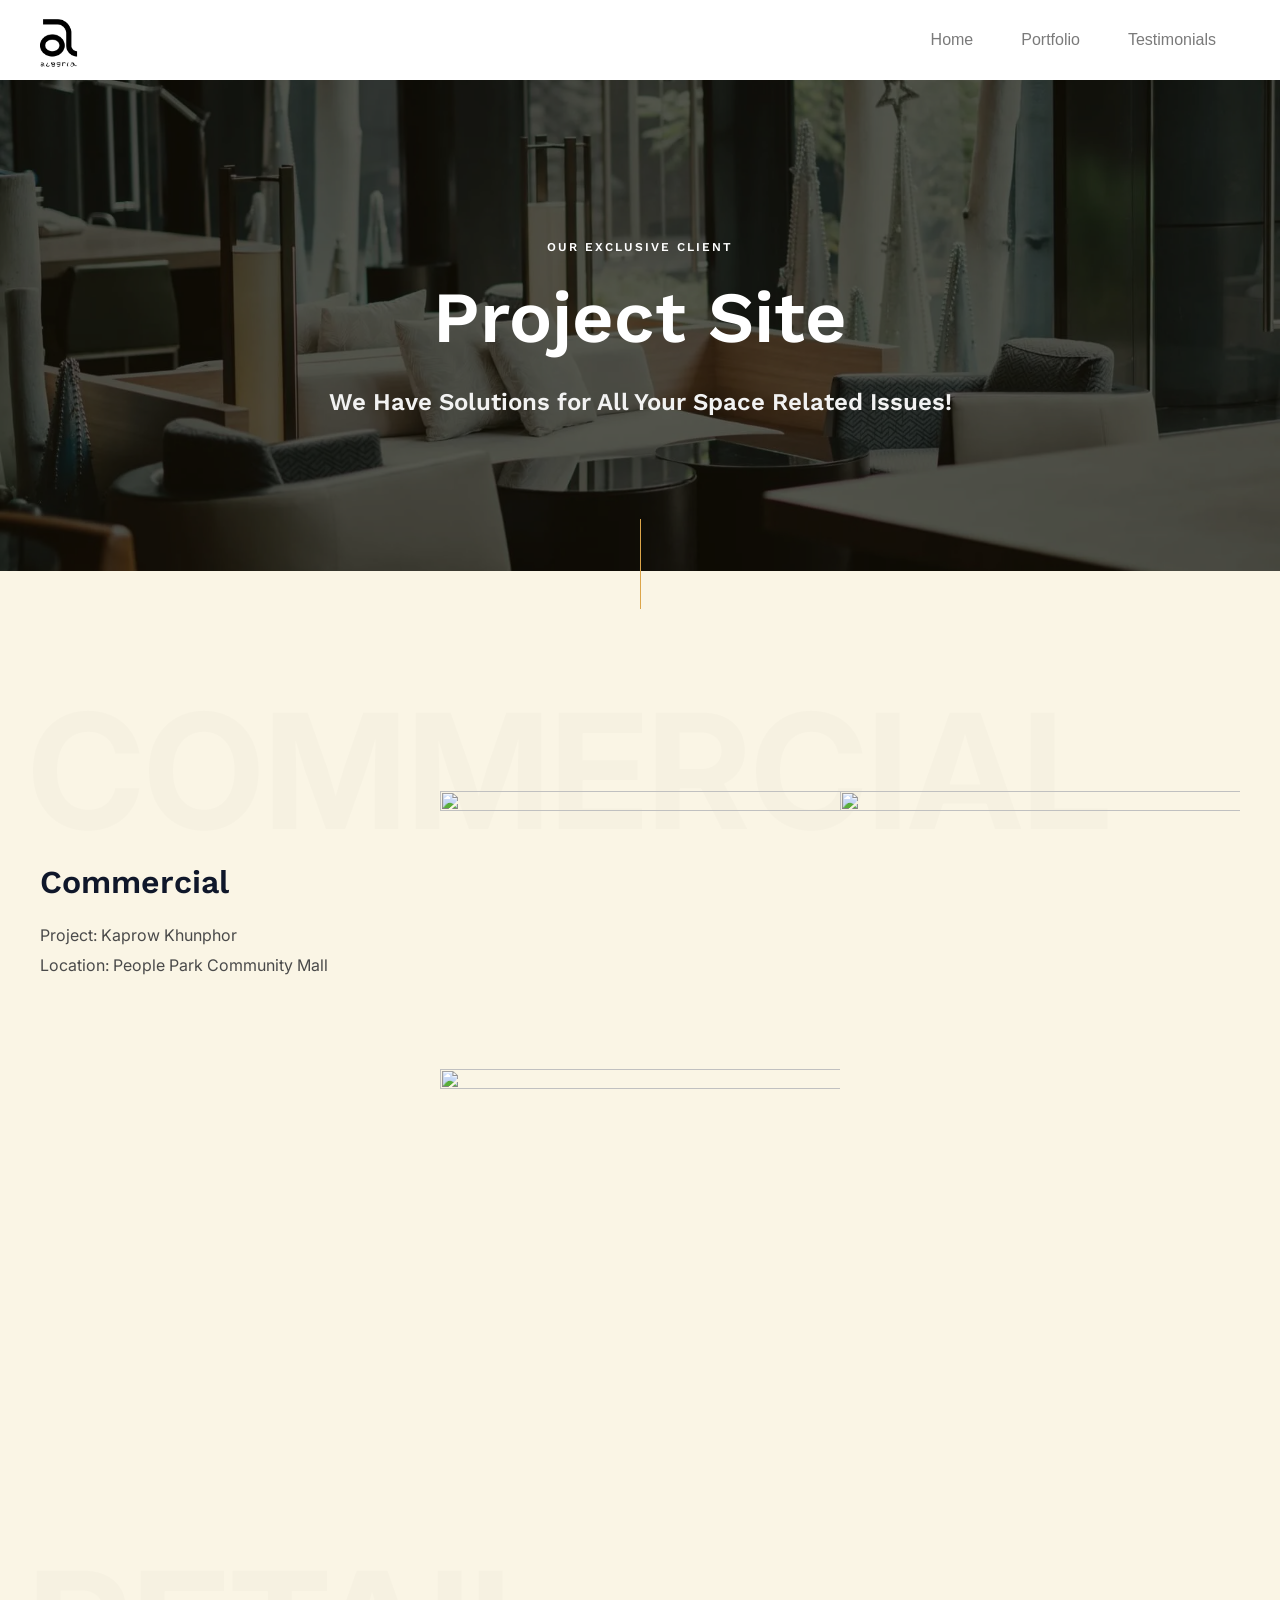
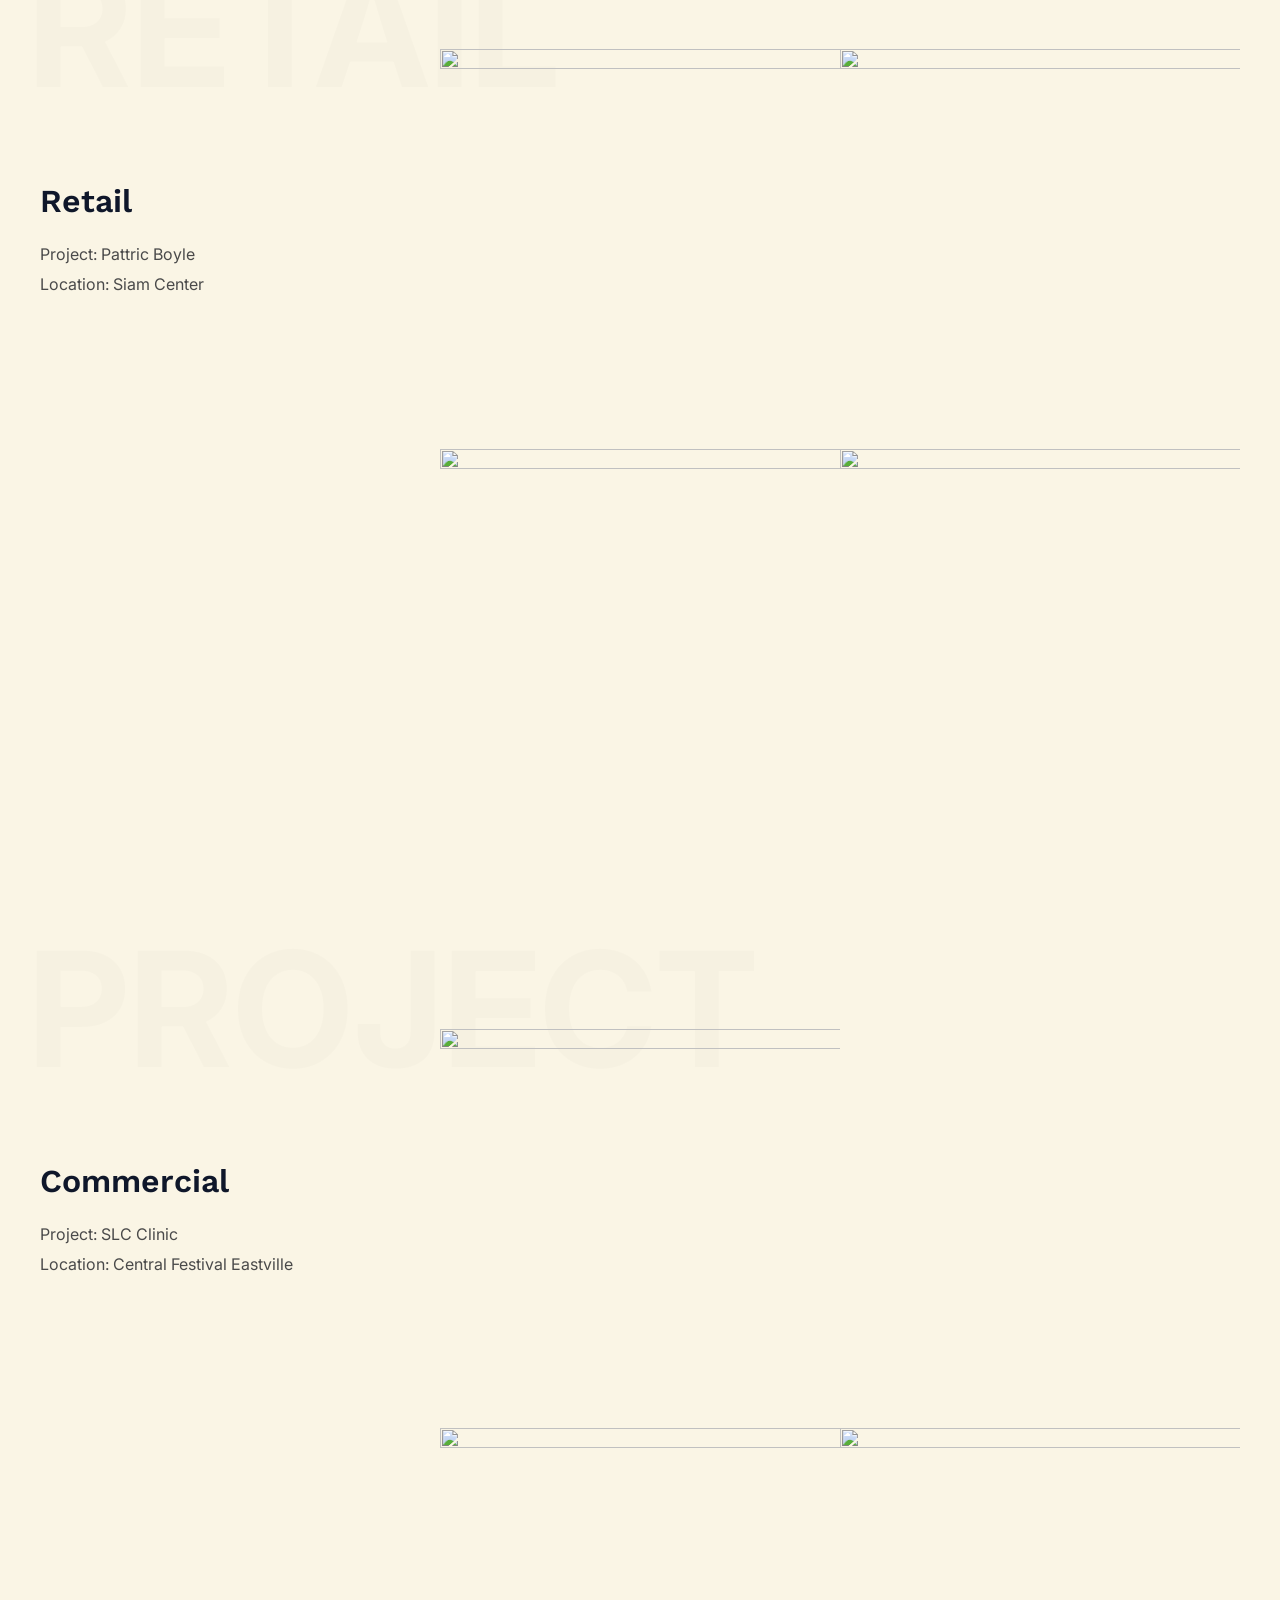
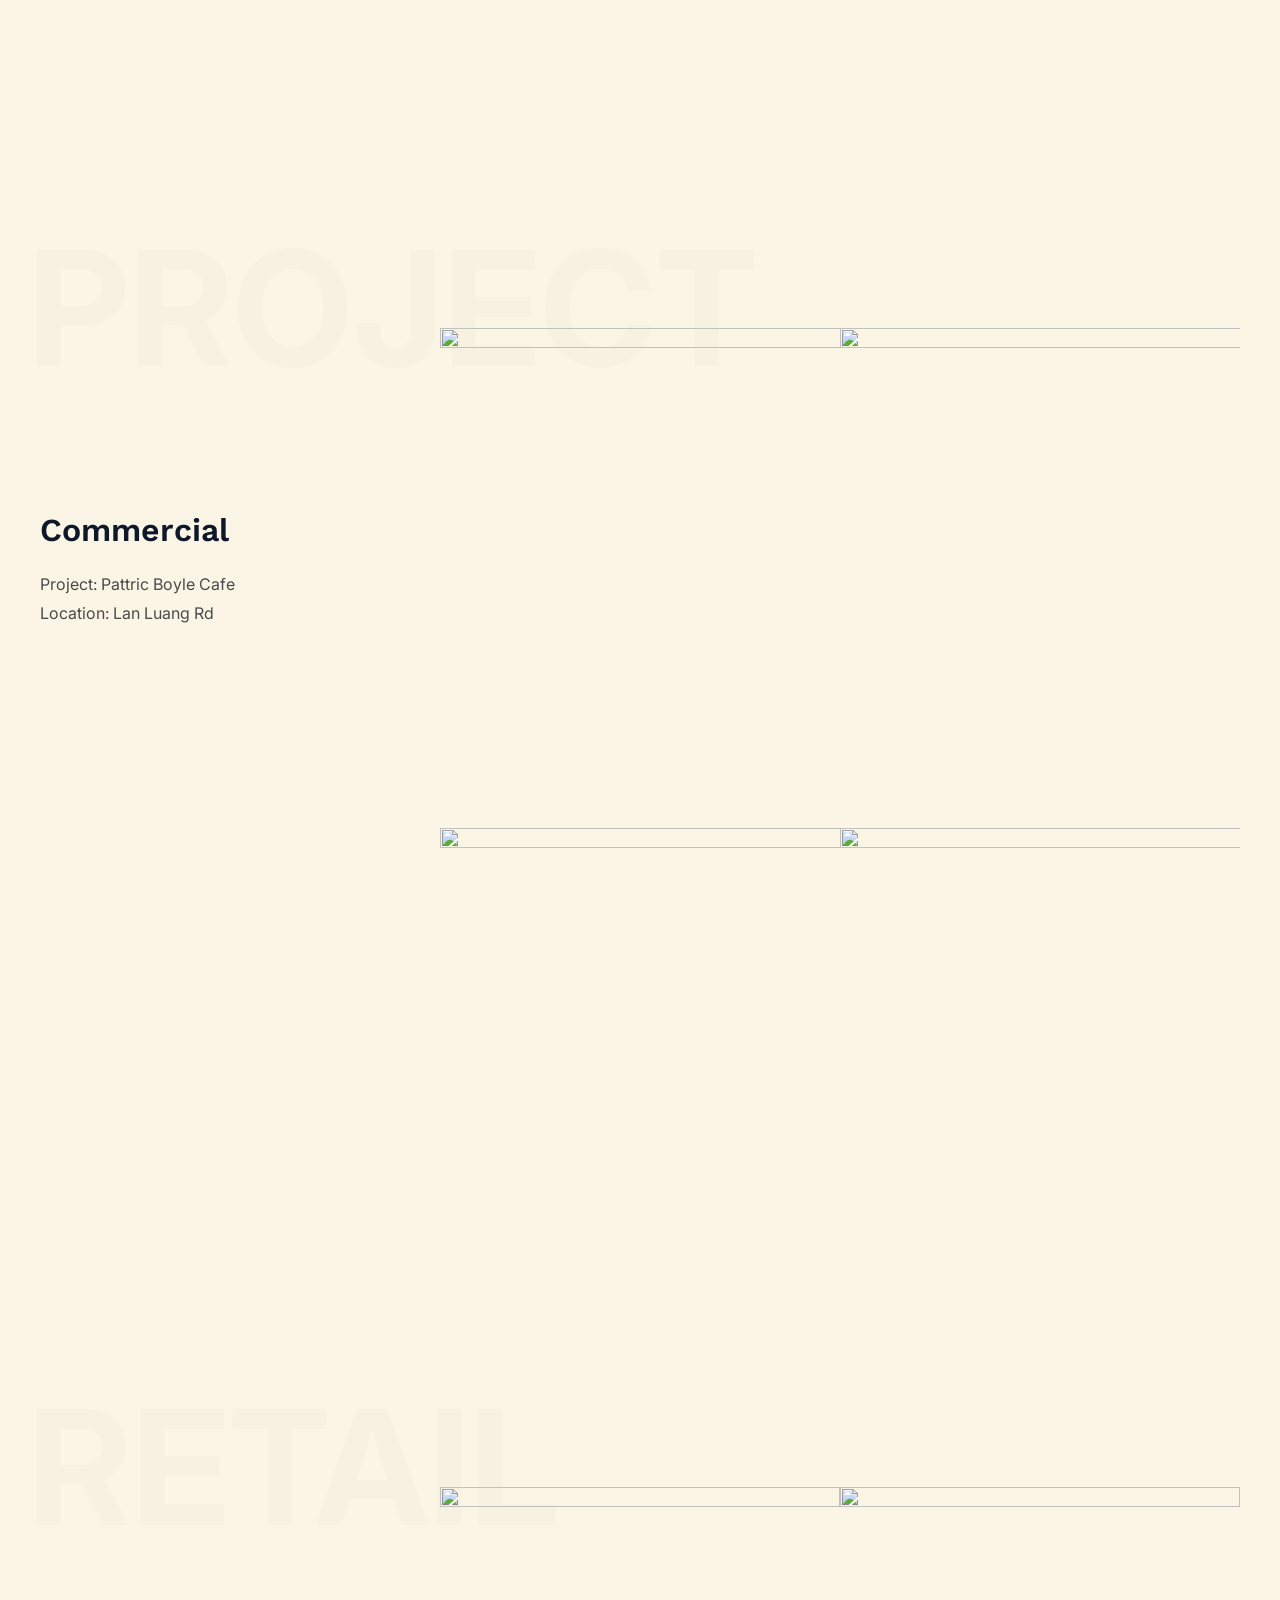
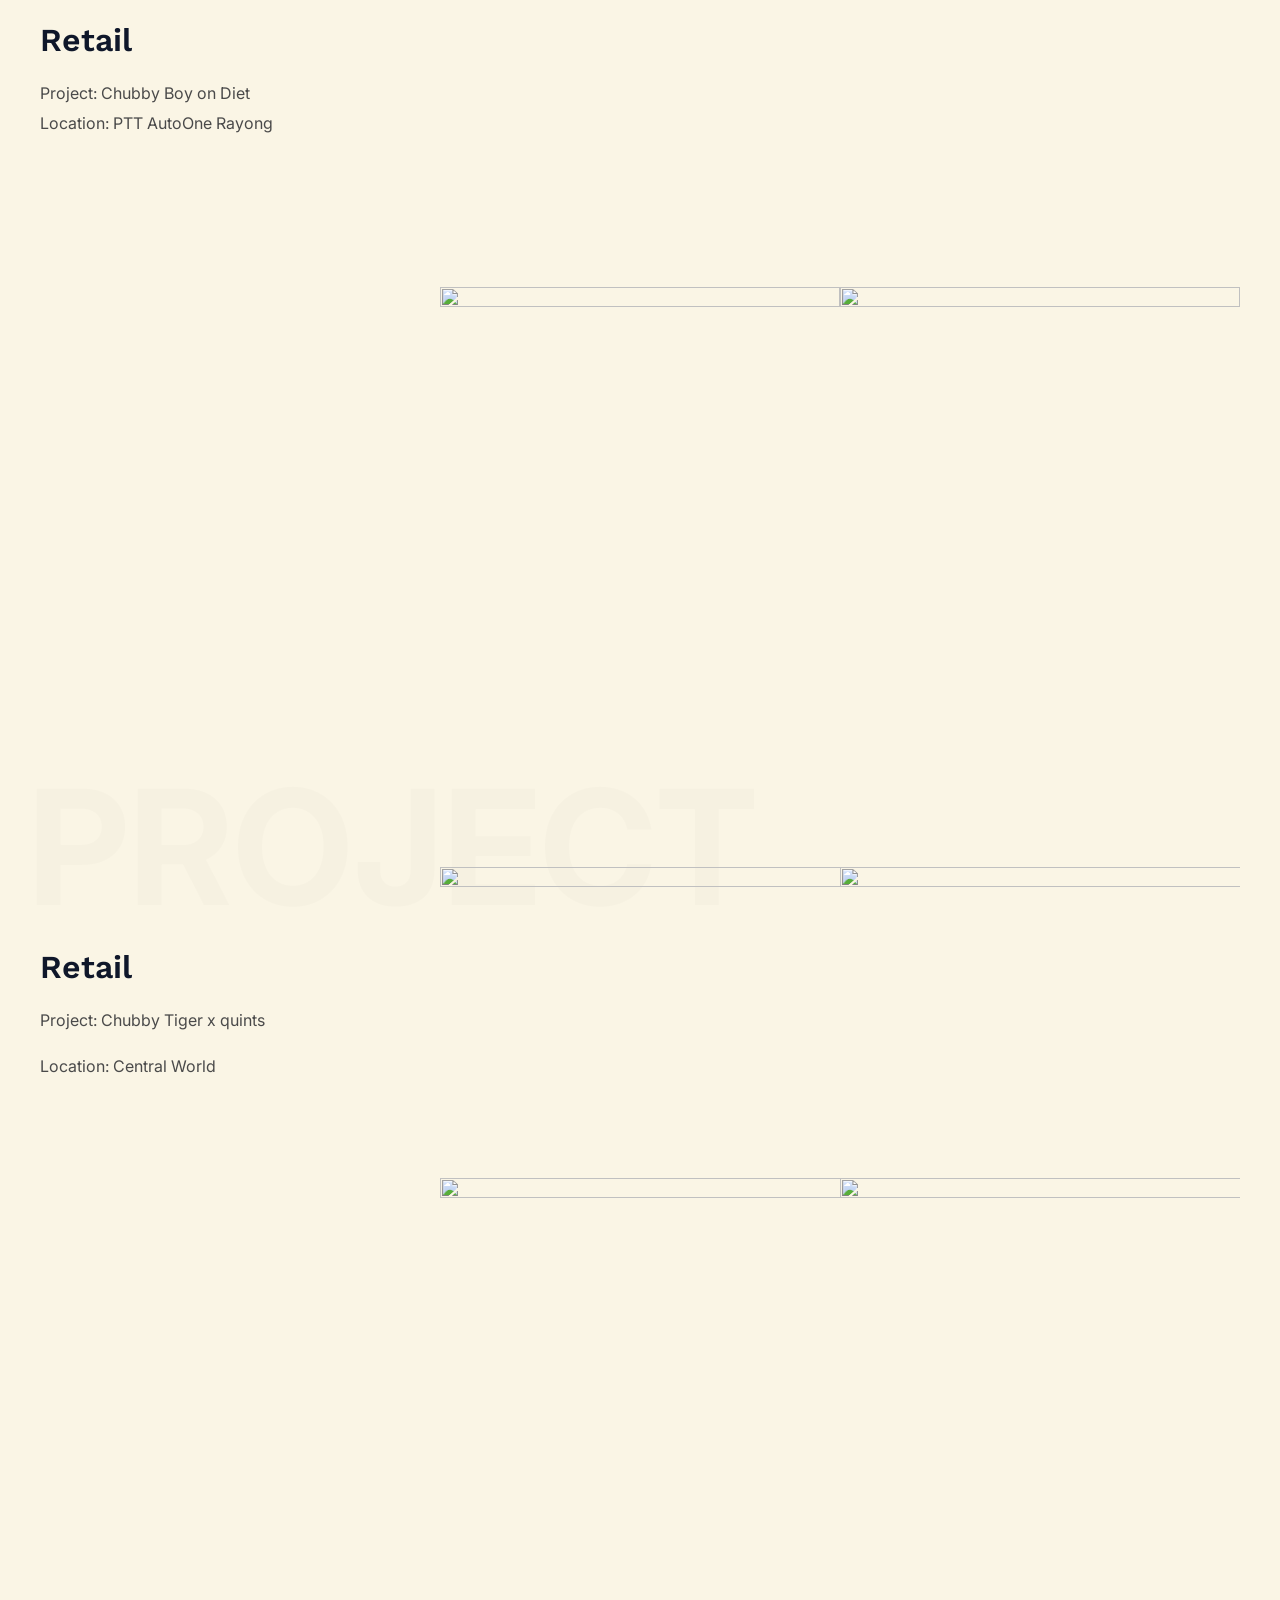
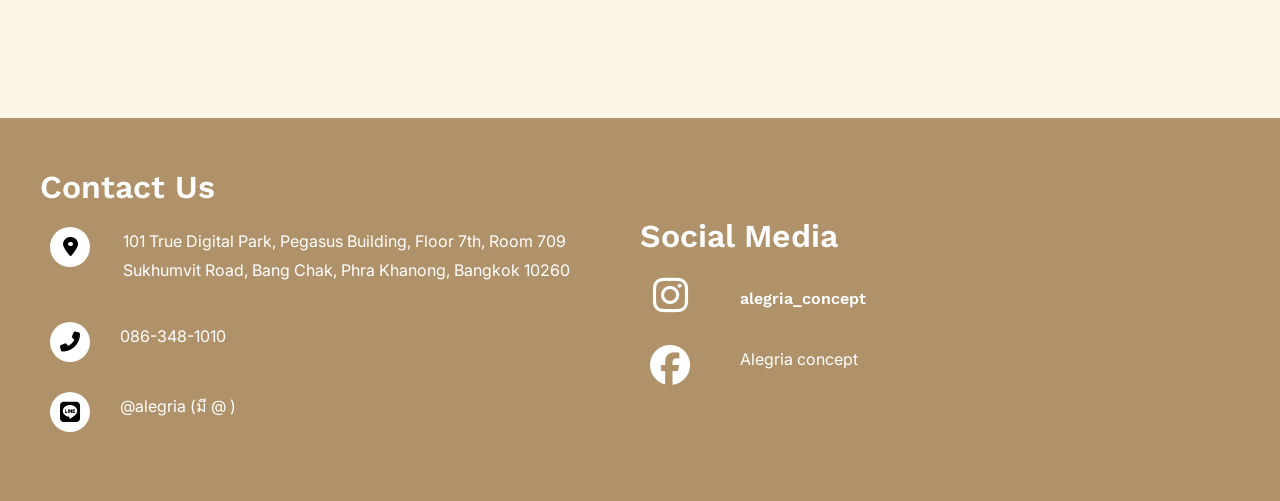
==== commit b37e4b20: "remove more picture sizes" ====
--- a/portfolio/index.html
+++ b/portfolio/index.html
@@ -4439,7 +4439,7 @@
               <div class="elementor-element elementor-element-28f5978e elementor-widget elementor-widget-theme-site-logo elementor-widget-image" data-id="28f5978e" data-element_type="widget" data-e-type="widget" data-widget_type="theme-site-logo.default">
                 <div class="elementor-widget-container">
                   <a href="../index.html">
-                    <img fetchpriority="high" width="243" height="300" src="../wp-content/uploads/2025/04/2f3638f1-97a5-4666-84b7-a4370b741af3.png" class="attachment-medium size-medium wp-image-1795" alt="" srcset="https://alegriaconcept.com/wp-content/uploads/2025/04/2f3638f1-97a5-4666-84b7-a4370b741af3-243x300.png 243w, https://alegriaconcept.com/wp-content/uploads/2025/04/2f3638f1-97a5-4666-84b7-a4370b741af3-831x1024.png 831w, https://alegriaconcept.com/wp-content/uploads/2025/04/2f3638f1-97a5-4666-84b7-a4370b741af3-768x947.png 768w, https://alegriaconcept.com/wp-content/uploads/2025/04/2f3638f1-97a5-4666-84b7-a4370b741af3-600x740.png 600w, https://alegriaconcept.com/wp-content/uploads/2025/04/2f3638f1-97a5-4666-84b7-a4370b741af3.png 1155w" sizes="(max-width: 243px) 100vw, 243px" />
+                    <img fetchpriority="high" width="243" height="300" src="../wp-content/uploads/2025/04/2f3638f1-97a5-4666-84b7-a4370b741af3.png" class="attachment-medium size-medium wp-image-1795" alt=""  sizes="(max-width: 243px) 100vw, 243px" />
                   </a>
                 </div>
               </div>
@@ -4546,9 +4546,9 @@
                                 <div class="elementor-element elementor-element-80f3e14 e-con-full e-flex e-con e-child" data-id="80f3e14" data-element_type="container" data-e-type="container">
                                   <div class="elementor-element elementor-element-9c69e95 elementor-widget elementor-widget-image" data-id="9c69e95" data-element_type="widget" data-e-type="widget" data-widget_type="image.default">
                                     <div class="elementor-widget-container">
-                                      <img decoding="async" width="1024" height="712" src="[data-uri]" data-src="https://alegriaconcept.com/wp-content/uploads/2025/04/kk3-1024x712.jpg" class="attachment-large size-large wp-image-1826 lazyload" alt="" data-srcset="https://alegriaconcept.com/wp-content/uploads/2025/04/kk3-1024x712.jpg 1024w, https://alegriaconcept.com/wp-content/uploads/2025/04/kk3-300x209.jpg 300w, https://alegriaconcept.com/wp-content/uploads/2025/04/kk3-768x534.jpg 768w, https://alegriaconcept.com/wp-content/uploads/2025/04/kk3-600x417.jpg 600w, https://alegriaconcept.com/wp-content/uploads/2025/04/kk3.jpg 1535w" sizes="(max-width: 1024px) 100vw, 1024px" />
+                                      <img decoding="async" width="1024" height="712" src="[data-uri]" data-src="https://alegriaconcept.com/wp-content/uploads/2025/04/kk3-1024x712.jpg" class="attachment-large size-large wp-image-1826 lazyload" alt=""  sizes="(max-width: 1024px) 100vw, 1024px" />
                                       <noscript>
-                                        <img decoding="async" width="1024" height="712" src="../wp-content/uploads/2025/04/kk3-1024x712.jpg" class="attachment-large size-large wp-image-1826 lazyload" alt="" srcset="https://alegriaconcept.com/wp-content/uploads/2025/04/kk3-1024x712.jpg 1024w, https://alegriaconcept.com/wp-content/uploads/2025/04/kk3-300x209.jpg 300w, https://alegriaconcept.com/wp-content/uploads/2025/04/kk3-768x534.jpg 768w, https://alegriaconcept.com/wp-content/uploads/2025/04/kk3-600x417.jpg 600w, https://alegriaconcept.com/wp-content/uploads/2025/04/kk3.jpg 1535w" sizes="(max-width: 1024px) 100vw, 1024px" />
+                                        <img decoding="async" width="1024" height="712" src="../wp-content/uploads/2025/04/kk3-1024x712.jpg" class="attachment-large size-large wp-image-1826 lazyload" alt=""  sizes="(max-width: 1024px) 100vw, 1024px" />
                                       </noscript>
                                     </div>
                                   </div>
@@ -4556,9 +4556,9 @@
                                 <div class="elementor-element elementor-element-643dfaf e-con-full e-flex e-con e-child" data-id="643dfaf" data-element_type="container" data-e-type="container">
                                   <div class="elementor-element elementor-element-d485125 elementor-widget elementor-widget-image" data-id="d485125" data-element_type="widget" data-e-type="widget" data-widget_type="image.default">
                                     <div class="elementor-widget-container">
-                                      <img loading="lazy" decoding="async" width="1024" height="648" src="[data-uri]" data-src="https://alegriaconcept.com/wp-content/uploads/2025/04/kk4-1024x648.jpg" class="attachment-large size-large wp-image-1827 lazyload" alt="" data-srcset="https://alegriaconcept.com/wp-content/uploads/2025/04/kk4-1024x648.jpg 1024w, https://alegriaconcept.com/wp-content/uploads/2025/04/kk4-300x190.jpg 300w, https://alegriaconcept.com/wp-content/uploads/2025/04/kk4-768x486.jpg 768w, https://alegriaconcept.com/wp-content/uploads/2025/04/kk4-1536x972.jpg 1536w, https://alegriaconcept.com/wp-content/uploads/2025/04/kk4-600x380.jpg 600w, https://alegriaconcept.com/wp-content/uploads/2025/04/kk4.jpg 1608w" sizes="(max-width: 1024px) 100vw, 1024px" />
+                                      <img loading="lazy" decoding="async" width="1024" height="648" src="[data-uri]" data-src="https://alegriaconcept.com/wp-content/uploads/2025/04/kk4-1024x648.jpg" class="attachment-large size-large wp-image-1827 lazyload" alt=""  sizes="(max-width: 1024px) 100vw, 1024px" />
                                       <noscript>
-                                        <img loading="lazy" decoding="async" width="1024" height="648" src="../wp-content/uploads/2025/04/kk4-1024x648.jpg" class="attachment-large size-large wp-image-1827 lazyload" alt="" srcset="https://alegriaconcept.com/wp-content/uploads/2025/04/kk4-1024x648.jpg 1024w, https://alegriaconcept.com/wp-content/uploads/2025/04/kk4-300x190.jpg 300w, https://alegriaconcept.com/wp-content/uploads/2025/04/kk4-768x486.jpg 768w, https://alegriaconcept.com/wp-content/uploads/2025/04/kk4-1536x972.jpg 1536w, https://alegriaconcept.com/wp-content/uploads/2025/04/kk4-600x380.jpg 600w, https://alegriaconcept.com/wp-content/uploads/2025/04/kk4.jpg 1608w" sizes="(max-width: 1024px) 100vw, 1024px" />
+                                        <img loading="lazy" decoding="async" width="1024" height="648" src="../wp-content/uploads/2025/04/kk4-1024x648.jpg" class="attachment-large size-large wp-image-1827 lazyload" alt=""  sizes="(max-width: 1024px) 100vw, 1024px" />
                                       </noscript>
                                     </div>
                                   </div>
@@ -4571,9 +4571,9 @@
                                 <div class="elementor-element elementor-element-1a1b568 e-con-full e-flex e-con e-child" data-id="1a1b568" data-element_type="container" data-e-type="container">
                                   <div class="elementor-element elementor-element-fe2657b elementor-widget elementor-widget-image" data-id="fe2657b" data-element_type="widget" data-e-type="widget" data-widget_type="image.default">
                                     <div class="elementor-widget-container">
-                                      <img loading="lazy" decoding="async" width="1024" height="768" src="[data-uri]" data-src="https://alegriaconcept.com/wp-content/uploads/2025/04/kk2-1024x768.jpg" class="attachment-large size-large wp-image-1825 lazyload" alt="" data-srcset="https://alegriaconcept.com/wp-content/uploads/2025/04/kk2-1024x768.jpg 1024w, https://alegriaconcept.com/wp-content/uploads/2025/04/kk2-300x225.jpg 300w, https://alegriaconcept.com/wp-content/uploads/2025/04/kk2-768x576.jpg 768w, https://alegriaconcept.com/wp-content/uploads/2025/04/kk2-600x450.jpg 600w, https://alegriaconcept.com/wp-content/uploads/2025/04/kk2.jpg 1478w" sizes="(max-width: 1024px) 100vw, 1024px" />
+                                      <img loading="lazy" decoding="async" width="1024" height="768" src="[data-uri]" data-src="https://alegriaconcept.com/wp-content/uploads/2025/04/kk2-1024x768.jpg" class="attachment-large size-large wp-image-1825 lazyload" alt=""  sizes="(max-width: 1024px) 100vw, 1024px" />
                                       <noscript>
-                                        <img loading="lazy" decoding="async" width="1024" height="768" src="../wp-content/uploads/2025/04/kk2-1024x768.jpg" class="attachment-large size-large wp-image-1825 lazyload" alt="" srcset="https://alegriaconcept.com/wp-content/uploads/2025/04/kk2-1024x768.jpg 1024w, https://alegriaconcept.com/wp-content/uploads/2025/04/kk2-300x225.jpg 300w, https://alegriaconcept.com/wp-content/uploads/2025/04/kk2-768x576.jpg 768w, https://alegriaconcept.com/wp-content/uploads/2025/04/kk2-600x450.jpg 600w, https://alegriaconcept.com/wp-content/uploads/2025/04/kk2.jpg 1478w" sizes="(max-width: 1024px) 100vw, 1024px" />
+                                        <img loading="lazy" decoding="async" width="1024" height="768" src="../wp-content/uploads/2025/04/kk2-1024x768.jpg" class="attachment-large size-large wp-image-1825 lazyload" alt=""  sizes="(max-width: 1024px) 100vw, 1024px" />
                                       </noscript>
                                     </div>
                                   </div>
@@ -4581,9 +4581,9 @@
                                 <div class="elementor-element elementor-element-35f637a e-con-full e-flex e-con e-child" data-id="35f637a" data-element_type="container" data-e-type="container">
                                   <div class="elementor-element elementor-element-504a6b3 elementor-widget elementor-widget-image" data-id="504a6b3" data-element_type="widget" data-e-type="widget" data-widget_type="image.default">
                                     <div class="elementor-widget-container">
-                                      <img loading="lazy" decoding="async" width="1024" height="768" src="[data-uri]" data-src="https://alegriaconcept.com/wp-content/uploads/2025/04/kk1-1024x768.jpg" class="attachment-large size-large wp-image-1818 lazyload" alt="" data-srcset="https://alegriaconcept.com/wp-content/uploads/2025/04/kk1-1024x768.jpg 1024w, https://alegriaconcept.com/wp-content/uploads/2025/04/kk1-300x225.jpg 300w, https://alegriaconcept.com/wp-content/uploads/2025/04/kk1-768x576.jpg 768w, https://alegriaconcept.com/wp-content/uploads/2025/04/kk1-600x450.jpg 600w, https://alegriaconcept.com/wp-content/uploads/2025/04/kk1.jpg 1478w" sizes="(max-width: 1024px) 100vw, 1024px" />
+                                      <img loading="lazy" decoding="async" width="1024" height="768" src="[data-uri]"  sizes="(max-width: 1024px) 100vw, 1024px" />
                                       <noscript>
-                                        <img loading="lazy" decoding="async" width="1024" height="768" src="../wp-content/uploads/2025/04/kk1-1024x768.jpg" class="attachment-large size-large wp-image-1818 lazyload" alt="" srcset="https://alegriaconcept.com/wp-content/uploads/2025/04/kk1-1024x768.jpg 1024w, https://alegriaconcept.com/wp-content/uploads/2025/04/kk1-300x225.jpg 300w, https://alegriaconcept.com/wp-content/uploads/2025/04/kk1-768x576.jpg 768w, https://alegriaconcept.com/wp-content/uploads/2025/04/kk1-600x450.jpg 600w, https://alegriaconcept.com/wp-content/uploads/2025/04/kk1.jpg 1478w" sizes="(max-width: 1024px) 100vw, 1024px" />
+                                        <img loading="lazy" decoding="async" width="1024" height="768" src="../wp-content/uploads/2025/04/kk1-1024x768.jpg" class="attachment-large size-large wp-image-1818 lazyload" alt=""  sizes="(max-width: 1024px) 100vw, 1024px" />
                                       </noscript>
                                     </div>
                                   </div>
@@ -4612,9 +4612,9 @@
                                 <div class="elementor-element elementor-element-f6e346d e-con-full e-flex e-con e-child" data-id="f6e346d" data-element_type="container" data-e-type="container">
                                   <div class="elementor-element elementor-element-e3ff076 elementor-widget elementor-widget-image" data-id="e3ff076" data-element_type="widget" data-e-type="widget" data-widget_type="image.default">
                                     <div class="elementor-widget-container">
-                                      <img loading="lazy" decoding="async" width="1024" height="1024" src="[data-uri]" data-src="https://alegriaconcept.com/wp-content/uploads/2025/04/pbc4-1024x1024.jpg" class="attachment-large size-large wp-image-1841 lazyload" alt="" data-srcset="https://alegriaconcept.com/wp-content/uploads/2025/04/pbc4-1024x1024.jpg 1024w, https://alegriaconcept.com/wp-content/uploads/2025/04/pbc4-300x300.jpg 300w, https://alegriaconcept.com/wp-content/uploads/2025/04/pbc4-150x150.jpg 150w, https://alegriaconcept.com/wp-content/uploads/2025/04/pbc4-768x768.jpg 768w, https://alegriaconcept.com/wp-content/uploads/2025/04/pbc4-600x600.jpg 600w, https://alegriaconcept.com/wp-content/uploads/2025/04/pbc4-100x100.jpg 100w, https://alegriaconcept.com/wp-content/uploads/2025/04/pbc4.jpg 1250w" sizes="(max-width: 1024px) 100vw, 1024px" />
+                                      <img loading="lazy" decoding="async" width="1024" height="1024" src="[data-uri]" data-src="https://alegriaconcept.com/wp-content/uploads/2025/04/pbc4-1024x1024.jpg" class="attachment-large size-large wp-image-1841 lazyload" alt=""  sizes="(max-width: 1024px) 100vw, 1024px" />
                                       <noscript>
-                                        <img loading="lazy" decoding="async" width="1024" height="1024" src="../wp-content/uploads/2025/04/pbc4-1024x1024.jpg" class="attachment-large size-large wp-image-1841 lazyload" alt="" srcset="https://alegriaconcept.com/wp-content/uploads/2025/04/pbc4-1024x1024.jpg 1024w, https://alegriaconcept.com/wp-content/uploads/2025/04/pbc4-300x300.jpg 300w, https://alegriaconcept.com/wp-content/uploads/2025/04/pbc4-150x150.jpg 150w, https://alegriaconcept.com/wp-content/uploads/2025/04/pbc4-768x768.jpg 768w, https://alegriaconcept.com/wp-content/uploads/2025/04/pbc4-600x600.jpg 600w, https://alegriaconcept.com/wp-content/uploads/2025/04/pbc4-100x100.jpg 100w, https://alegriaconcept.com/wp-content/uploads/2025/04/pbc4.jpg 1250w" sizes="(max-width: 1024px) 100vw, 1024px" />
+                                        <img loading="lazy" decoding="async" width="1024" height="1024" src="../wp-content/uploads/2025/04/pbc4-1024x1024.jpg" class="attachment-large size-large wp-image-1841 lazyload" alt=""  sizes="(max-width: 1024px) 100vw, 1024px" />
                                       </noscript>
                                     </div>
                                   </div>
@@ -4622,9 +4622,9 @@
                                 <div class="elementor-element elementor-element-5771aa8 e-con-full e-flex e-con e-child" data-id="5771aa8" data-element_type="container" data-e-type="container">
                                   <div class="elementor-element elementor-element-587b8bd elementor-widget elementor-widget-image" data-id="587b8bd" data-element_type="widget" data-e-type="widget" data-widget_type="image.default">
                                     <div class="elementor-widget-container">
-                                      <img loading="lazy" decoding="async" width="1024" height="1024" src="[data-uri]" data-src="https://alegriaconcept.com/wp-content/uploads/2025/04/pbc3-1024x1024.jpg" class="attachment-large size-large wp-image-1840 lazyload" alt="" data-srcset="https://alegriaconcept.com/wp-content/uploads/2025/04/pbc3-1024x1024.jpg 1024w, https://alegriaconcept.com/wp-content/uploads/2025/04/pbc3-300x300.jpg 300w, https://alegriaconcept.com/wp-content/uploads/2025/04/pbc3-150x150.jpg 150w, https://alegriaconcept.com/wp-content/uploads/2025/04/pbc3-768x768.jpg 768w, https://alegriaconcept.com/wp-content/uploads/2025/04/pbc3-600x600.jpg 600w, https://alegriaconcept.com/wp-content/uploads/2025/04/pbc3-100x100.jpg 100w, https://alegriaconcept.com/wp-content/uploads/2025/04/pbc3.jpg 1250w" sizes="(max-width: 1024px) 100vw, 1024px" />
+                                      <img loading="lazy" decoding="async" width="1024" height="1024" src="[data-uri]" data-src="https://alegriaconcept.com/wp-content/uploads/2025/04/pbc3-1024x1024.jpg" class="attachment-large size-large wp-image-1840 lazyload" alt=""  sizes="(max-width: 1024px) 100vw, 1024px" />
                                       <noscript>
-                                        <img loading="lazy" decoding="async" width="1024" height="1024" src="../wp-content/uploads/2025/04/pbc3-1024x1024.jpg" class="attachment-large size-large wp-image-1840 lazyload" alt="" srcset="https://alegriaconcept.com/wp-content/uploads/2025/04/pbc3-1024x1024.jpg 1024w, https://alegriaconcept.com/wp-content/uploads/2025/04/pbc3-300x300.jpg 300w, https://alegriaconcept.com/wp-content/uploads/2025/04/pbc3-150x150.jpg 150w, https://alegriaconcept.com/wp-content/uploads/2025/04/pbc3-768x768.jpg 768w, https://alegriaconcept.com/wp-content/uploads/2025/04/pbc3-600x600.jpg 600w, https://alegriaconcept.com/wp-content/uploads/2025/04/pbc3-100x100.jpg 100w, https://alegriaconcept.com/wp-content/uploads/2025/04/pbc3.jpg 1250w" sizes="(max-width: 1024px) 100vw, 1024px" />
+                                        <img loading="lazy" decoding="async" width="1024" height="1024" src="../wp-content/uploads/2025/04/pbc3-1024x1024.jpg" class="attachment-large size-large wp-image-1840 lazyload" alt=""  sizes="(max-width: 1024px) 100vw, 1024px" />
                                       </noscript>
                                     </div>
                                   </div>
@@ -4637,9 +4637,9 @@
                                 <div class="elementor-element elementor-element-1661cd6 e-con-full e-flex e-con e-child" data-id="1661cd6" data-element_type="container" data-e-type="container">
                                   <div class="elementor-element elementor-element-57ad980 elementor-widget elementor-widget-image" data-id="57ad980" data-element_type="widget" data-e-type="widget" data-widget_type="image.default">
                                     <div class="elementor-widget-container">
-                                      <img loading="lazy" decoding="async" width="1024" height="1024" src="[data-uri]" data-src="https://alegriaconcept.com/wp-content/uploads/2025/04/pbc2-1024x1024.jpg" class="attachment-large size-large wp-image-1839 lazyload" alt="" data-srcset="https://alegriaconcept.com/wp-content/uploads/2025/04/pbc2-1024x1024.jpg 1024w, https://alegriaconcept.com/wp-content/uploads/2025/04/pbc2-300x300.jpg 300w, https://alegriaconcept.com/wp-content/uploads/2025/04/pbc2-150x150.jpg 150w, https://alegriaconcept.com/wp-content/uploads/2025/04/pbc2-768x768.jpg 768w, https://alegriaconcept.com/wp-content/uploads/2025/04/pbc2-600x600.jpg 600w, https://alegriaconcept.com/wp-content/uploads/2025/04/pbc2-100x100.jpg 100w, https://alegriaconcept.com/wp-content/uploads/2025/04/pbc2.jpg 1250w" sizes="(max-width: 1024px) 100vw, 1024px" />
+                                      <img loading="lazy" decoding="async" width="1024" height="1024" src="[data-uri]" data-src="https://alegriaconcept.com/wp-content/uploads/2025/04/pbc2-1024x1024.jpg" class="attachment-large size-large wp-image-1839 lazyload" alt=""  sizes="(max-width: 1024px) 100vw, 1024px" />
                                       <noscript>
-                                        <img loading="lazy" decoding="async" width="1024" height="1024" src="../wp-content/uploads/2025/04/pbc2-1024x1024.jpg" class="attachment-large size-large wp-image-1839 lazyload" alt="" srcset="https://alegriaconcept.com/wp-content/uploads/2025/04/pbc2-1024x1024.jpg 1024w, https://alegriaconcept.com/wp-content/uploads/2025/04/pbc2-300x300.jpg 300w, https://alegriaconcept.com/wp-content/uploads/2025/04/pbc2-150x150.jpg 150w, https://alegriaconcept.com/wp-content/uploads/2025/04/pbc2-768x768.jpg 768w, https://alegriaconcept.com/wp-content/uploads/2025/04/pbc2-600x600.jpg 600w, https://alegriaconcept.com/wp-content/uploads/2025/04/pbc2-100x100.jpg 100w, https://alegriaconcept.com/wp-content/uploads/2025/04/pbc2.jpg 1250w" sizes="(max-width: 1024px) 100vw, 1024px" />
+                                        <img loading="lazy" decoding="async" width="1024" height="1024" src="../wp-content/uploads/2025/04/pbc2-1024x1024.jpg" class="attachment-large size-large wp-image-1839 lazyload" alt=""  sizes="(max-width: 1024px) 100vw, 1024px" />
                                       </noscript>
                                     </div>
                                   </div>
@@ -4647,9 +4647,9 @@
                                 <div class="elementor-element elementor-element-e24dfb4 e-con-full e-flex e-con e-child" data-id="e24dfb4" data-element_type="container" data-e-type="container">
                                   <div class="elementor-element elementor-element-fa4c689 elementor-widget elementor-widget-image" data-id="fa4c689" data-element_type="widget" data-e-type="widget" data-widget_type="image.default">
                                     <div class="elementor-widget-container">
-                                      <img loading="lazy" decoding="async" width="1024" height="1024" src="[data-uri]" data-src="https://alegriaconcept.com/wp-content/uploads/2025/04/pbc1-1024x1024.jpg" class="attachment-large size-large wp-image-1838 lazyload" alt="" data-srcset="https://alegriaconcept.com/wp-content/uploads/2025/04/pbc1-1024x1024.jpg 1024w, https://alegriaconcept.com/wp-content/uploads/2025/04/pbc1-300x300.jpg 300w, https://alegriaconcept.com/wp-content/uploads/2025/04/pbc1-150x150.jpg 150w, https://alegriaconcept.com/wp-content/uploads/2025/04/pbc1-768x768.jpg 768w, https://alegriaconcept.com/wp-content/uploads/2025/04/pbc1-600x600.jpg 600w, https://alegriaconcept.com/wp-content/uploads/2025/04/pbc1-100x100.jpg 100w, https://alegriaconcept.com/wp-content/uploads/2025/04/pbc1.jpg 1250w" sizes="(max-width: 1024px) 100vw, 1024px" />
+                                      <img loading="lazy" decoding="async" width="1024" height="1024" src="[data-uri]" data-src="https://alegriaconcept.com/wp-content/uploads/2025/04/pbc1-1024x1024.jpg" class="attachment-large size-large wp-image-1838 lazyload" alt=""  sizes="(max-width: 1024px) 100vw, 1024px" />
                                       <noscript>
-                                        <img loading="lazy" decoding="async" width="1024" height="1024" src="../wp-content/uploads/2025/04/pbc1-1024x1024.jpg" class="attachment-large size-large wp-image-1838 lazyload" alt="" srcset="https://alegriaconcept.com/wp-content/uploads/2025/04/pbc1-1024x1024.jpg 1024w, https://alegriaconcept.com/wp-content/uploads/2025/04/pbc1-300x300.jpg 300w, https://alegriaconcept.com/wp-content/uploads/2025/04/pbc1-150x150.jpg 150w, https://alegriaconcept.com/wp-content/uploads/2025/04/pbc1-768x768.jpg 768w, https://alegriaconcept.com/wp-content/uploads/2025/04/pbc1-600x600.jpg 600w, https://alegriaconcept.com/wp-content/uploads/2025/04/pbc1-100x100.jpg 100w, https://alegriaconcept.com/wp-content/uploads/2025/04/pbc1.jpg 1250w" sizes="(max-width: 1024px) 100vw, 1024px" />
+                                        <img loading="lazy" decoding="async" width="1024" height="1024" src="../wp-content/uploads/2025/04/pbc1-1024x1024.jpg" class="attachment-large size-large wp-image-1838 lazyload" alt=""  sizes="(max-width: 1024px) 100vw, 1024px" />
                                       </noscript>
                                     </div>
                                   </div>
@@ -4678,19 +4678,18 @@
                                 <div class="elementor-element elementor-element-c66743c e-con-full e-flex e-con e-child" data-id="c66743c" data-element_type="container" data-e-type="container">
                                   <div class="elementor-element elementor-element-eac56ea elementor-widget elementor-widget-image" data-id="eac56ea" data-element_type="widget" data-e-type="widget" data-widget_type="image.default">
                                     <div class="elementor-widget-container">
-                                      <img loading="lazy" decoding="async" width="1024" height="1024" src="[data-uri]" data-src="https://alegriaconcept.com/wp-content/uploads/2025/04/slc1-1024x1024.jpg" class="attachment-large size-large wp-image-1842 lazyload" alt="" data-srcset="https://alegriaconcept.com/wp-content/uploads/2025/04/slc1-1024x1024.jpg 1024w, https://alegriaconcept.com/wp-content/uploads/2025/04/slc1-300x300.jpg 300w, https://alegriaconcept.com/wp-content/uploads/2025/04/slc1-150x150.jpg 150w, https://alegriaconcept.com/wp-content/uploads/2025/04/slc1-768x768.jpg 768w, https://alegriaconcept.com/wp-content/uploads/2025/04/slc1-600x600.jpg 600w, https://alegriaconcept.com/wp-content/uploads/2025/04/slc1-100x100.jpg 100w, https://alegriaconcept.com/wp-content/uploads/2025/04/slc1.jpg 1250w" sizes="(max-width: 1024px) 100vw, 1024px" />
+                                      <img loading="lazy" decoding="async" width="1024" height="1024" src="[data-uri]" data-src="https://alegriaconcept.com/wp-content/uploads/2025/04/slc1-1024x1024.jpg" class="attachment-large size-large wp-image-1842 lazyload" alt=""  sizes="(max-width: 1024px) 100vw, 1024px" />
                                       <noscript>
-                                        <img loading="lazy" decoding="async" width="1024" height="1024" src="../wp-content/uploads/2025/04/slc1-1024x1024.jpg" class="attachment-large size-large wp-image-1842 lazyload" alt="" srcset="https://alegriaconcept.com/wp-content/uploads/2025/04/slc1-1024x1024.jpg 1024w, https://alegriaconcept.com/wp-content/uploads/2025/04/slc1-300x300.jpg 300w, https://alegriaconcept.com/wp-content/uploads/2025/04/slc1-150x150.jpg 150w, https://alegriaconcept.com/wp-content/uploads/2025/04/slc1-768x768.jpg 768w, https://alegriaconcept.com/wp-content/uploads/2025/04/slc1-600x600.jpg 600w, https://alegriaconcept.com/wp-content/uploads/2025/04/slc1-100x100.jpg 100w, https://alegriaconcept.com/wp-content/uploads/2025/04/slc1.jpg 1250w" sizes="(max-width: 1024px) 100vw, 1024px" />
-                                      </noscript>
+                                        <img loading="lazy" decoding="async" width="1024" height="1024" src="../wp-content/uploads/2025/04/slc1-1024x1024.jpg" class="attachment-large size-large wp-image-1842 lazyload" alt="" 
                                     </div>
                                   </div>
                                 </div>
                                 <div class="elementor-element elementor-element-22adca1 e-con-full e-flex e-con e-child" data-id="22adca1" data-element_type="container" data-e-type="container">
                                   <div class="elementor-element elementor-element-fcc2f46 elementor-widget elementor-widget-image" data-id="fcc2f46" data-element_type="widget" data-e-type="widget" data-widget_type="image.default">
                                     <div class="elementor-widget-container">
-                                      <img loading="lazy" decoding="async" width="1024" height="1024" src="[data-uri]" data-src="https://alegriaconcept.com/wp-content/uploads/2025/04/slc2-1024x1024.jpg" class="attachment-large size-large wp-image-1843 lazyload" alt="" data-srcset="https://alegriaconcept.com/wp-content/uploads/2025/04/slc2-1024x1024.jpg 1024w, https://alegriaconcept.com/wp-content/uploads/2025/04/slc2-300x300.jpg 300w, https://alegriaconcept.com/wp-content/uploads/2025/04/slc2-150x150.jpg 150w, https://alegriaconcept.com/wp-content/uploads/2025/04/slc2-768x768.jpg 768w, https://alegriaconcept.com/wp-content/uploads/2025/04/slc2-600x600.jpg 600w, https://alegriaconcept.com/wp-content/uploads/2025/04/slc2-100x100.jpg 100w, https://alegriaconcept.com/wp-content/uploads/2025/04/slc2.jpg 1250w" sizes="(max-width: 1024px) 100vw, 1024px" />
+                                      <img loading="lazy" decoding="async" width="1024" height="1024" src="[data-uri]" data-src="https://alegriaconcept.com/wp-content/uploads/2025/04/slc2-1024x1024.jpg" class="attachment-large size-large wp-image-1843 lazyload" alt=""  sizes="(max-width: 1024px) 100vw, 1024px" />
                                       <noscript>
-                                        <img loading="lazy" decoding="async" width="1024" height="1024" src="../wp-content/uploads/2025/04/slc2-1024x1024.jpg" class="attachment-large size-large wp-image-1843 lazyload" alt="" srcset="https://alegriaconcept.com/wp-content/uploads/2025/04/slc2-1024x1024.jpg 1024w, https://alegriaconcept.com/wp-content/uploads/2025/04/slc2-300x300.jpg 300w, https://alegriaconcept.com/wp-content/uploads/2025/04/slc2-150x150.jpg 150w, https://alegriaconcept.com/wp-content/uploads/2025/04/slc2-768x768.jpg 768w, https://alegriaconcept.com/wp-content/uploads/2025/04/slc2-600x600.jpg 600w, https://alegriaconcept.com/wp-content/uploads/2025/04/slc2-100x100.jpg 100w, https://alegriaconcept.com/wp-content/uploads/2025/04/slc2.jpg 1250w" sizes="(max-width: 1024px) 100vw, 1024px" />
+                                        <img loading="lazy" decoding="async" width="1024" height="1024" src="../wp-content/uploads/2025/04/slc2-1024x1024.jpg" class="attachment-large size-large wp-image-1843 lazyload" alt=""  sizes="(max-width: 1024px) 100vw, 1024px" />
                                       </noscript>
                                     </div>
                                   </div>
@@ -4703,9 +4702,9 @@
                                 <div class="elementor-element elementor-element-6c6fee7 e-con-full e-flex e-con e-child" data-id="6c6fee7" data-element_type="container" data-e-type="container">
                                   <div class="elementor-element elementor-element-06ee20b elementor-widget elementor-widget-image" data-id="06ee20b" data-element_type="widget" data-e-type="widget" data-widget_type="image.default">
                                     <div class="elementor-widget-container">
-                                      <img loading="lazy" decoding="async" width="1024" height="1024" src="[data-uri]" data-src="https://alegriaconcept.com/wp-content/uploads/2025/04/slc3-1024x1024.jpg" class="attachment-large size-large wp-image-1844 lazyload" alt="" data-srcset="https://alegriaconcept.com/wp-content/uploads/2025/04/slc3-1024x1024.jpg 1024w, https://alegriaconcept.com/wp-content/uploads/2025/04/slc3-300x300.jpg 300w, https://alegriaconcept.com/wp-content/uploads/2025/04/slc3-150x150.jpg 150w, https://alegriaconcept.com/wp-content/uploads/2025/04/slc3-768x768.jpg 768w, https://alegriaconcept.com/wp-content/uploads/2025/04/slc3-600x600.jpg 600w, https://alegriaconcept.com/wp-content/uploads/2025/04/slc3-100x100.jpg 100w, https://alegriaconcept.com/wp-content/uploads/2025/04/slc3.jpg 1250w" sizes="(max-width: 1024px) 100vw, 1024px" />
+                                      <img loading="lazy" decoding="async" width="1024" height="1024" src="[data-uri]" data-src="https://alegriaconcept.com/wp-content/uploads/2025/04/slc3-1024x1024.jpg" class="attachment-large size-large wp-image-1844 lazyload" alt=""  sizes="(max-width: 1024px) 100vw, 1024px" />
                                       <noscript>
-                                        <img loading="lazy" decoding="async" width="1024" height="1024" src="../wp-content/uploads/2025/04/slc3-1024x1024.jpg" class="attachment-large size-large wp-image-1844 lazyload" alt="" srcset="https://alegriaconcept.com/wp-content/uploads/2025/04/slc3-1024x1024.jpg 1024w, https://alegriaconcept.com/wp-content/uploads/2025/04/slc3-300x300.jpg 300w, https://alegriaconcept.com/wp-content/uploads/2025/04/slc3-150x150.jpg 150w, https://alegriaconcept.com/wp-content/uploads/2025/04/slc3-768x768.jpg 768w, https://alegriaconcept.com/wp-content/uploads/2025/04/slc3-600x600.jpg 600w, https://alegriaconcept.com/wp-content/uploads/2025/04/slc3-100x100.jpg 100w, https://alegriaconcept.com/wp-content/uploads/2025/04/slc3.jpg 1250w" sizes="(max-width: 1024px) 100vw, 1024px" />
+                                        <img loading="lazy" decoding="async" width="1024" height="1024" src="../wp-content/uploads/2025/04/slc3-1024x1024.jpg" class="attachment-large size-large wp-image-1844 lazyload" alt=""  sizes="(max-width: 1024px) 100vw, 1024px" />
                                       </noscript>
                                     </div>
                                   </div>
@@ -4713,9 +4712,9 @@
                                 <div class="elementor-element elementor-element-4c6f8cd e-con-full e-flex e-con e-child" data-id="4c6f8cd" data-element_type="container" data-e-type="container">
                                   <div class="elementor-element elementor-element-71136d1 elementor-widget elementor-widget-image" data-id="71136d1" data-element_type="widget" data-e-type="widget" data-widget_type="image.default">
                                     <div class="elementor-widget-container">
-                                      <img loading="lazy" decoding="async" width="1024" height="1024" src="[data-uri]" data-src="https://alegriaconcept.com/wp-content/uploads/2025/04/slc4-1024x1024.jpg" class="attachment-large size-large wp-image-1845 lazyload" alt="" data-srcset="https://alegriaconcept.com/wp-content/uploads/2025/04/slc4-1024x1024.jpg 1024w, https://alegriaconcept.com/wp-content/uploads/2025/04/slc4-300x300.jpg 300w, https://alegriaconcept.com/wp-content/uploads/2025/04/slc4-150x150.jpg 150w, https://alegriaconcept.com/wp-content/uploads/2025/04/slc4-768x768.jpg 768w, https://alegriaconcept.com/wp-content/uploads/2025/04/slc4-600x600.jpg 600w, https://alegriaconcept.com/wp-content/uploads/2025/04/slc4-100x100.jpg 100w, https://alegriaconcept.com/wp-content/uploads/2025/04/slc4.jpg 1250w" sizes="(max-width: 1024px) 100vw, 1024px" />
+                                      <img loading="lazy" decoding="async" width="1024" height="1024" src="[data-uri]" data-src="https://alegriaconcept.com/wp-content/uploads/2025/04/slc4-1024x1024.jpg" class="attachment-large size-large wp-image-1845 lazyload" alt=""  sizes="(max-width: 1024px) 100vw, 1024px" />
                                       <noscript>
-                                        <img loading="lazy" decoding="async" width="1024" height="1024" src="../wp-content/uploads/2025/04/slc4-1024x1024.jpg" class="attachment-large size-large wp-image-1845 lazyload" alt="" srcset="https://alegriaconcept.com/wp-content/uploads/2025/04/slc4-1024x1024.jpg 1024w, https://alegriaconcept.com/wp-content/uploads/2025/04/slc4-300x300.jpg 300w, https://alegriaconcept.com/wp-content/uploads/2025/04/slc4-150x150.jpg 150w, https://alegriaconcept.com/wp-content/uploads/2025/04/slc4-768x768.jpg 768w, https://alegriaconcept.com/wp-content/uploads/2025/04/slc4-600x600.jpg 600w, https://alegriaconcept.com/wp-content/uploads/2025/04/slc4-100x100.jpg 100w, https://alegriaconcept.com/wp-content/uploads/2025/04/slc4.jpg 1250w" sizes="(max-width: 1024px) 100vw, 1024px" />
+                                        <img loading="lazy" decoding="async" width="1024" height="1024" src="../wp-content/uploads/2025/04/slc4-1024x1024.jpg" class="attachment-large size-large wp-image-1845 lazyload" alt=""  sizes="(max-width: 1024px) 100vw, 1024px" />
                                       </noscript>
                                     </div>
                                   </div>
@@ -4750,9 +4749,9 @@
                               <div class="elementor-element elementor-element-7d9d609 e-con-full e-flex e-con e-child" data-id="7d9d609" data-element_type="container" data-e-type="container">
                                 <div class="elementor-element elementor-element-80c1c01 elementor-widget elementor-widget-image" data-id="80c1c01" data-element_type="widget" data-e-type="widget" data-widget_type="image.default">
                                   <div class="elementor-widget-container">
-                                    <img loading="lazy" decoding="async" width="820" height="1024" src="[data-uri]" data-src="https://alegriaconcept.com/wp-content/uploads/2025/04/PB1-820x1024.jpg" class="attachment-large size-large wp-image-1828 lazyload" alt="" data-srcset="https://alegriaconcept.com/wp-content/uploads/2025/04/PB1-820x1024.jpg 820w, https://alegriaconcept.com/wp-content/uploads/2025/04/PB1-240x300.jpg 240w, https://alegriaconcept.com/wp-content/uploads/2025/04/PB1-768x958.jpg 768w, https://alegriaconcept.com/wp-content/uploads/2025/04/PB1-600x749.jpg 600w, https://alegriaconcept.com/wp-content/uploads/2025/04/PB1.jpg 1145w" sizes="(max-width: 820px) 100vw, 820px" />
+                                    <img loading="lazy" decoding="async" width="820" height="1024" src="[data-uri]" data-src="https://alegriaconcept.com/wp-content/uploads/2025/04/PB1-820x1024.jpg" class="attachment-large size-large wp-image-1828 lazyload" alt=""  sizes="(max-width: 820px) 100vw, 820px" />
                                     <noscript>
-                                      <img loading="lazy" decoding="async" width="820" height="1024" src="../wp-content/uploads/2025/04/PB1-820x1024.jpg" class="attachment-large size-large wp-image-1828 lazyload" alt="" srcset="https://alegriaconcept.com/wp-content/uploads/2025/04/PB1-820x1024.jpg 820w, https://alegriaconcept.com/wp-content/uploads/2025/04/PB1-240x300.jpg 240w, https://alegriaconcept.com/wp-content/uploads/2025/04/PB1-768x958.jpg 768w, https://alegriaconcept.com/wp-content/uploads/2025/04/PB1-600x749.jpg 600w, https://alegriaconcept.com/wp-content/uploads/2025/04/PB1.jpg 1145w" sizes="(max-width: 820px) 100vw, 820px" />
+                                      <img loading="lazy" decoding="async" width="820" height="1024" src="../wp-content/uploads/2025/04/PB1-820x1024.jpg" class="attachment-large size-large wp-image-1828 lazyload" alt=""  sizes="(max-width: 820px) 100vw, 820px" />
                                     </noscript>
                                   </div>
                                 </div>
@@ -4760,9 +4759,9 @@
                               <div class="elementor-element elementor-element-a00d2eb e-con-full e-flex e-con e-child" data-id="a00d2eb" data-element_type="container" data-e-type="container">
                                 <div class="elementor-element elementor-element-28e3f81 elementor-widget elementor-widget-image" data-id="28e3f81" data-element_type="widget" data-e-type="widget" data-widget_type="image.default">
                                   <div class="elementor-widget-container">
-                                    <img loading="lazy" decoding="async" width="854" height="1024" src="[data-uri]" data-src="https://alegriaconcept.com/wp-content/uploads/2025/04/PB4-854x1024.jpg" class="attachment-large size-large wp-image-1831 lazyload" alt="" data-srcset="https://alegriaconcept.com/wp-content/uploads/2025/04/PB4-854x1024.jpg 854w, https://alegriaconcept.com/wp-content/uploads/2025/04/PB4-250x300.jpg 250w, https://alegriaconcept.com/wp-content/uploads/2025/04/PB4-768x921.jpg 768w, https://alegriaconcept.com/wp-content/uploads/2025/04/PB4-600x720.jpg 600w, https://alegriaconcept.com/wp-content/uploads/2025/04/PB4.jpg 1168w" sizes="(max-width: 854px) 100vw, 854px" />
+                                    <img loading="lazy" decoding="async" width="854" height="1024" src="[data-uri]" data-src="https://alegriaconcept.com/wp-content/uploads/2025/04/PB4-854x1024.jpg" class="attachment-large size-large wp-image-1831 lazyload" alt=""  sizes="(max-width: 854px) 100vw, 854px" />
                                     <noscript>
-                                      <img loading="lazy" decoding="async" width="854" height="1024" src="../wp-content/uploads/2025/04/PB4-854x1024.jpg" class="attachment-large size-large wp-image-1831 lazyload" alt="" srcset="https://alegriaconcept.com/wp-content/uploads/2025/04/PB4-854x1024.jpg 854w, https://alegriaconcept.com/wp-content/uploads/2025/04/PB4-250x300.jpg 250w, https://alegriaconcept.com/wp-content/uploads/2025/04/PB4-768x921.jpg 768w, https://alegriaconcept.com/wp-content/uploads/2025/04/PB4-600x720.jpg 600w, https://alegriaconcept.com/wp-content/uploads/2025/04/PB4.jpg 1168w" sizes="(max-width: 854px) 100vw, 854px" />
+                                      <img loading="lazy" decoding="async" width="854" height="1024" src="../wp-content/uploads/2025/04/PB4-854x1024.jpg" class="attachment-large size-large wp-image-1831 lazyload" alt=""  sizes="(max-width: 854px) 100vw, 854px" />
                                     </noscript>
                                   </div>
                                 </div>
@@ -4775,9 +4774,9 @@
                               <div class="elementor-element elementor-element-d476081 e-con-full e-flex e-con e-child" data-id="d476081" data-element_type="container" data-e-type="container">
                                 <div class="elementor-element elementor-element-c02991b elementor-widget elementor-widget-image" data-id="c02991b" data-element_type="widget" data-e-type="widget" data-widget_type="image.default">
                                   <div class="elementor-widget-container">
-                                    <img loading="lazy" decoding="async" width="854" height="1024" src="[data-uri]" data-src="https://alegriaconcept.com/wp-content/uploads/2025/04/PB2-854x1024.jpg" class="attachment-large size-large wp-image-1829 lazyload" alt="" data-srcset="https://alegriaconcept.com/wp-content/uploads/2025/04/PB2-854x1024.jpg 854w, https://alegriaconcept.com/wp-content/uploads/2025/04/PB2-250x300.jpg 250w, https://alegriaconcept.com/wp-content/uploads/2025/04/PB2-768x921.jpg 768w, https://alegriaconcept.com/wp-content/uploads/2025/04/PB2-600x720.jpg 600w, https://alegriaconcept.com/wp-content/uploads/2025/04/PB2.jpg 1168w" sizes="(max-width: 854px) 100vw, 854px" />
+                                    <img loading="lazy" decoding="async" width="854" height="1024" src="[data-uri]" data-src="https://alegriaconcept.com/wp-content/uploads/2025/04/PB2-854x1024.jpg" class="attachment-large size-large wp-image-1829 lazyload" alt=""  sizes="(max-width: 854px) 100vw, 854px" />
                                     <noscript>
-                                      <img loading="lazy" decoding="async" width="854" height="1024" src="../wp-content/uploads/2025/04/PB2-854x1024.jpg" class="attachment-large size-large wp-image-1829 lazyload" alt="" srcset="https://alegriaconcept.com/wp-content/uploads/2025/04/PB2-854x1024.jpg 854w, https://alegriaconcept.com/wp-content/uploads/2025/04/PB2-250x300.jpg 250w, https://alegriaconcept.com/wp-content/uploads/2025/04/PB2-768x921.jpg 768w, https://alegriaconcept.com/wp-content/uploads/2025/04/PB2-600x720.jpg 600w, https://alegriaconcept.com/wp-content/uploads/2025/04/PB2.jpg 1168w" sizes="(max-width: 854px) 100vw, 854px" />
+                                      <img loading="lazy" decoding="async" width="854" height="1024" src="../wp-content/uploads/2025/04/PB2-854x1024.jpg" class="attachment-large size-large wp-image-1829 lazyload" alt=""  sizes="(max-width: 854px) 100vw, 854px" />
                                     </noscript>
                                   </div>
                                 </div>
@@ -4785,9 +4784,9 @@
                               <div class="elementor-element elementor-element-69febef e-con-full e-flex e-con e-child" data-id="69febef" data-element_type="container" data-e-type="container">
                                 <div class="elementor-element elementor-element-c3faaed elementor-widget elementor-widget-image" data-id="c3faaed" data-element_type="widget" data-e-type="widget" data-widget_type="image.default">
                                   <div class="elementor-widget-container">
-                                    <img loading="lazy" decoding="async" width="854" height="1024" src="[data-uri]" data-src="https://alegriaconcept.com/wp-content/uploads/2025/04/PB3-854x1024.jpg" class="attachment-large size-large wp-image-1830 lazyload" alt="" data-srcset="https://alegriaconcept.com/wp-content/uploads/2025/04/PB3-854x1024.jpg 854w, https://alegriaconcept.com/wp-content/uploads/2025/04/PB3-250x300.jpg 250w, https://alegriaconcept.com/wp-content/uploads/2025/04/PB3-768x921.jpg 768w, https://alegriaconcept.com/wp-content/uploads/2025/04/PB3-600x720.jpg 600w, https://alegriaconcept.com/wp-content/uploads/2025/04/PB3.jpg 1168w" sizes="(max-width: 854px) 100vw, 854px" />
+                                    <img loading="lazy" decoding="async" width="854" height="1024" src="[data-uri]" data-src="https://alegriaconcept.com/wp-content/uploads/2025/04/PB3-854x1024.jpg" class="attachment-large size-large wp-image-1830 lazyload" alt=""  sizes="(max-width: 854px) 100vw, 854px" />
                                     <noscript>
-                                      <img loading="lazy" decoding="async" width="854" height="1024" src="../wp-content/uploads/2025/04/PB3-854x1024.jpg" class="attachment-large size-large wp-image-1830 lazyload" alt="" srcset="https://alegriaconcept.com/wp-content/uploads/2025/04/PB3-854x1024.jpg 854w, https://alegriaconcept.com/wp-content/uploads/2025/04/PB3-250x300.jpg 250w, https://alegriaconcept.com/wp-content/uploads/2025/04/PB3-768x921.jpg 768w, https://alegriaconcept.com/wp-content/uploads/2025/04/PB3-600x720.jpg 600w, https://alegriaconcept.com/wp-content/uploads/2025/04/PB3.jpg 1168w" sizes="(max-width: 854px) 100vw, 854px" />
+                                      <img loading="lazy" decoding="async" width="854" height="1024" src="../wp-content/uploads/2025/04/PB3-854x1024.jpg" class="attachment-large size-large wp-image-1830 lazyload" alt=""  sizes="(max-width: 854px) 100vw, 854px" />
                                     </noscript>
                                   </div>
                                 </div>
@@ -4816,9 +4815,9 @@
                               <div class="elementor-element elementor-element-0f1f710 e-con-full e-flex e-con e-child" data-id="0f1f710" data-element_type="container" data-e-type="container">
                                 <div class="elementor-element elementor-element-bfcb53e elementor-widget elementor-widget-image" data-id="bfcb53e" data-element_type="widget" data-e-type="widget" data-widget_type="image.default">
                                   <div class="elementor-widget-container">
-                                    <img loading="lazy" decoding="async" width="400" height="400" src="[data-uri]" data-src="https://alegriaconcept.com/wp-content/uploads/2025/04/rt4.jpg" class="attachment-large size-large wp-image-1835 lazyload" alt="" data-srcset="https://alegriaconcept.com/wp-content/uploads/2025/04/rt4.jpg 400w, https://alegriaconcept.com/wp-content/uploads/2025/04/rt4-300x300.jpg 300w, https://alegriaconcept.com/wp-content/uploads/2025/04/rt4-150x150.jpg 150w, https://alegriaconcept.com/wp-content/uploads/2025/04/rt4-100x100.jpg 100w" sizes="(max-width: 400px) 100vw, 400px" />
+                                    <img loading="lazy" decoding="async" width="400" height="400" src="[data-uri]" data-src="https://alegriaconcept.com/wp-content/uploads/2025/04/rt4.jpg" class="attachment-large size-large wp-image-1835 lazyload" alt=""  sizes="(max-width: 400px) 100vw, 400px" />
                                     <noscript>
-                                      <img loading="lazy" decoding="async" width="400" height="400" src="../wp-content/uploads/2025/04/rt4.jpg" class="attachment-large size-large wp-image-1835 lazyload" alt="" srcset="https://alegriaconcept.com/wp-content/uploads/2025/04/rt4.jpg 400w, https://alegriaconcept.com/wp-content/uploads/2025/04/rt4-300x300.jpg 300w, https://alegriaconcept.com/wp-content/uploads/2025/04/rt4-150x150.jpg 150w, https://alegriaconcept.com/wp-content/uploads/2025/04/rt4-100x100.jpg 100w" sizes="(max-width: 400px) 100vw, 400px" />
+                                      <img loading="lazy" decoding="async" width="400" height="400" src="../wp-content/uploads/2025/04/rt4.jpg" class="attachment-large size-large wp-image-1835 lazyload" alt=""  sizes="(max-width: 400px) 100vw, 400px" />
                                     </noscript>
                                   </div>
                                 </div>
@@ -4826,9 +4825,9 @@
                               <div class="elementor-element elementor-element-3066910 e-con-full e-flex e-con e-child" data-id="3066910" data-element_type="container" data-e-type="container">
                                 <div class="elementor-element elementor-element-d3a80cb elementor-widget elementor-widget-image" data-id="d3a80cb" data-element_type="widget" data-e-type="widget" data-widget_type="image.default">
                                   <div class="elementor-widget-container">
-                                    <img loading="lazy" decoding="async" width="400" height="400" src="[data-uri]" data-src="https://alegriaconcept.com/wp-content/uploads/2025/04/rt3.jpg" class="attachment-large size-large wp-image-1834 lazyload" alt="" data-srcset="https://alegriaconcept.com/wp-content/uploads/2025/04/rt3.jpg 400w, https://alegriaconcept.com/wp-content/uploads/2025/04/rt3-300x300.jpg 300w, https://alegriaconcept.com/wp-content/uploads/2025/04/rt3-150x150.jpg 150w, https://alegriaconcept.com/wp-content/uploads/2025/04/rt3-100x100.jpg 100w" sizes="(max-width: 400px) 100vw, 400px" />
+                                    <img loading="lazy" decoding="async" width="400" height="400" src="[data-uri]" data-src="https://alegriaconcept.com/wp-content/uploads/2025/04/rt3.jpg" class="attachment-large size-large wp-image-1834 lazyload" alt=""  sizes="(max-width: 400px) 100vw, 400px" />
                                     <noscript>
-                                      <img loading="lazy" decoding="async" width="400" height="400" src="../wp-content/uploads/2025/04/rt3.jpg" class="attachment-large size-large wp-image-1834 lazyload" alt="" srcset="https://alegriaconcept.com/wp-content/uploads/2025/04/rt3.jpg 400w, https://alegriaconcept.com/wp-content/uploads/2025/04/rt3-300x300.jpg 300w, https://alegriaconcept.com/wp-content/uploads/2025/04/rt3-150x150.jpg 150w, https://alegriaconcept.com/wp-content/uploads/2025/04/rt3-100x100.jpg 100w" sizes="(max-width: 400px) 100vw, 400px" />
+                                      <img loading="lazy" decoding="async" width="400" height="400" src="../wp-content/uploads/2025/04/rt3.jpg" class="attachment-large size-large wp-image-1834 lazyload" alt=""  sizes="(max-width: 400px) 100vw, 400px" />
                                     </noscript>
                                   </div>
                                 </div>
@@ -4841,9 +4840,9 @@
                               <div class="elementor-element elementor-element-bf5959a e-con-full e-flex e-con e-child" data-id="bf5959a" data-element_type="container" data-e-type="container">
                                 <div class="elementor-element elementor-element-c62ddd3 elementor-widget elementor-widget-image" data-id="c62ddd3" data-element_type="widget" data-e-type="widget" data-widget_type="image.default">
                                   <div class="elementor-widget-container">
-                                    <img loading="lazy" decoding="async" width="400" height="400" src="[data-uri]" data-src="https://alegriaconcept.com/wp-content/uploads/2025/04/rt2.jpg" class="attachment-large size-large wp-image-1833 lazyload" alt="" data-srcset="https://alegriaconcept.com/wp-content/uploads/2025/04/rt2.jpg 400w, https://alegriaconcept.com/wp-content/uploads/2025/04/rt2-300x300.jpg 300w, https://alegriaconcept.com/wp-content/uploads/2025/04/rt2-150x150.jpg 150w, https://alegriaconcept.com/wp-content/uploads/2025/04/rt2-100x100.jpg 100w" sizes="(max-width: 400px) 100vw, 400px" />
+                                    <img loading="lazy" decoding="async" width="400" height="400" src="[data-uri]" data-src="https://alegriaconcept.com/wp-content/uploads/2025/04/rt2.jpg" class="attachment-large size-large wp-image-1833 lazyload" alt=""  sizes="(max-width: 400px) 100vw, 400px" />
                                     <noscript>
-                                      <img loading="lazy" decoding="async" width="400" height="400" src="../wp-content/uploads/2025/04/rt2.jpg" class="attachment-large size-large wp-image-1833 lazyload" alt="" srcset="https://alegriaconcept.com/wp-content/uploads/2025/04/rt2.jpg 400w, https://alegriaconcept.com/wp-content/uploads/2025/04/rt2-300x300.jpg 300w, https://alegriaconcept.com/wp-content/uploads/2025/04/rt2-150x150.jpg 150w, https://alegriaconcept.com/wp-content/uploads/2025/04/rt2-100x100.jpg 100w" sizes="(max-width: 400px) 100vw, 400px" />
+                                      <img loading="lazy" decoding="async" width="400" height="400" src="../wp-content/uploads/2025/04/rt2.jpg" class="attachment-large size-large wp-image-1833 lazyload" alt=""  sizes="(max-width: 400px) 100vw, 400px" />
                                     </noscript>
                                   </div>
                                 </div>
@@ -4851,9 +4850,9 @@
                               <div class="elementor-element elementor-element-18742ec e-con-full e-flex e-con e-child" data-id="18742ec" data-element_type="container" data-e-type="container">
                                 <div class="elementor-element elementor-element-c042f03 elementor-widget elementor-widget-image" data-id="c042f03" data-element_type="widget" data-e-type="widget" data-widget_type="image.default">
                                   <div class="elementor-widget-container">
-                                    <img loading="lazy" decoding="async" width="400" height="400" src="[data-uri]" data-src="https://alegriaconcept.com/wp-content/uploads/2025/04/rt1.jpg" class="attachment-large size-large wp-image-1832 lazyload" alt="" data-srcset="https://alegriaconcept.com/wp-content/uploads/2025/04/rt1.jpg 400w, https://alegriaconcept.com/wp-content/uploads/2025/04/rt1-300x300.jpg 300w, https://alegriaconcept.com/wp-content/uploads/2025/04/rt1-150x150.jpg 150w, https://alegriaconcept.com/wp-content/uploads/2025/04/rt1-100x100.jpg 100w" sizes="(max-width: 400px) 100vw, 400px" />
+                                    <img loading="lazy" decoding="async" width="400" height="400" src="[data-uri]" data-src="https://alegriaconcept.com/wp-content/uploads/2025/04/rt1.jpg" class="attachment-large size-large wp-image-1832 lazyload" alt=""  sizes="(max-width: 400px) 100vw, 400px" />
                                     <noscript>
-                                      <img loading="lazy" decoding="async" width="400" height="400" src="../wp-content/uploads/2025/04/rt1.jpg" class="attachment-large size-large wp-image-1832 lazyload" alt="" srcset="https://alegriaconcept.com/wp-content/uploads/2025/04/rt1.jpg 400w, https://alegriaconcept.com/wp-content/uploads/2025/04/rt1-300x300.jpg 300w, https://alegriaconcept.com/wp-content/uploads/2025/04/rt1-150x150.jpg 150w, https://alegriaconcept.com/wp-content/uploads/2025/04/rt1-100x100.jpg 100w" sizes="(max-width: 400px) 100vw, 400px" />
+                                      <img loading="lazy" decoding="async" width="400" height="400" src="../wp-content/uploads/2025/04/rt1.jpg" class="attachment-large size-large wp-image-1832 lazyload" alt=""  sizes="(max-width: 400px) 100vw, 400px" />
                                     </noscript>
                                   </div>
                                 </div>
@@ -4883,9 +4882,9 @@
                               <div class="elementor-element elementor-element-1762eb2 e-con-full e-flex e-con e-child" data-id="1762eb2" data-element_type="container" data-e-type="container">
                                 <div class="elementor-element elementor-element-148c54f elementor-widget elementor-widget-image" data-id="148c54f" data-element_type="widget" data-e-type="widget" data-widget_type="image.default">
                                   <div class="elementor-widget-container">
-                                    <img loading="lazy" decoding="async" width="1024" height="768" src="[data-uri]" data-src="https://alegriaconcept.com/wp-content/uploads/2024/04/cb7ff1f63c23291eddb6cd19fde25ba0-1024x768.jpg" class="attachment-large size-large wp-image-1256 lazyload" alt="" data-srcset="https://alegriaconcept.com/wp-content/uploads/2024/04/cb7ff1f63c23291eddb6cd19fde25ba0-1024x768.jpg 1024w, https://alegriaconcept.com/wp-content/uploads/2024/04/cb7ff1f63c23291eddb6cd19fde25ba0-600x450.jpg 600w, https://alegriaconcept.com/wp-content/uploads/2024/04/cb7ff1f63c23291eddb6cd19fde25ba0-300x225.jpg 300w, https://alegriaconcept.com/wp-content/uploads/2024/04/cb7ff1f63c23291eddb6cd19fde25ba0-768x576.jpg 768w, https://alegriaconcept.com/wp-content/uploads/2024/04/cb7ff1f63c23291eddb6cd19fde25ba0.jpg 1479w" sizes="(max-width: 1024px) 100vw, 1024px" />
+                                    <img loading="lazy" decoding="async" width="1024" height="768" src="[data-uri]" data-src="https://alegriaconcept.com/wp-content/uploads/2024/04/cb7ff1f63c23291eddb6cd19fde25ba0-1024x768.jpg" class="attachment-large size-large wp-image-1256 lazyload" alt=""  sizes="(max-width: 1024px) 100vw, 1024px" />
                                     <noscript>
-                                      <img loading="lazy" decoding="async" width="1024" height="768" src="../wp-content/uploads/2024/04/cb7ff1f63c23291eddb6cd19fde25ba0-1024x768.jpg" class="attachment-large size-large wp-image-1256 lazyload" alt="" srcset="https://alegriaconcept.com/wp-content/uploads/2024/04/cb7ff1f63c23291eddb6cd19fde25ba0-1024x768.jpg 1024w, https://alegriaconcept.com/wp-content/uploads/2024/04/cb7ff1f63c23291eddb6cd19fde25ba0-600x450.jpg 600w, https://alegriaconcept.com/wp-content/uploads/2024/04/cb7ff1f63c23291eddb6cd19fde25ba0-300x225.jpg 300w, https://alegriaconcept.com/wp-content/uploads/2024/04/cb7ff1f63c23291eddb6cd19fde25ba0-768x576.jpg 768w, https://alegriaconcept.com/wp-content/uploads/2024/04/cb7ff1f63c23291eddb6cd19fde25ba0.jpg 1479w" sizes="(max-width: 1024px) 100vw, 1024px" />
+                                      <img loading="lazy" decoding="async" width="1024" height="768" src="../wp-content/uploads/2024/04/cb7ff1f63c23291eddb6cd19fde25ba0-1024x768.jpg" class="attachment-large size-large wp-image-1256 lazyload" alt=""  sizes="(max-width: 1024px) 100vw, 1024px" />
                                     </noscript>
                                   </div>
                                 </div>
@@ -4893,9 +4892,9 @@
                               <div class="elementor-element elementor-element-4fcf2a9 e-con-full e-flex e-con e-child" data-id="4fcf2a9" data-element_type="container" data-e-type="container">
                                 <div class="elementor-element elementor-element-775fa25 elementor-widget elementor-widget-image" data-id="775fa25" data-element_type="widget" data-e-type="widget" data-widget_type="image.default">
                                   <div class="elementor-widget-container">
-                                    <img loading="lazy" decoding="async" width="1024" height="796" src="[data-uri]" data-src="https://alegriaconcept.com/wp-content/uploads/2024/04/5c4348cd3542977885ceb6087388cdb3-1024x796.jpg" class="attachment-large size-large wp-image-1254 lazyload" alt="" data-srcset="https://alegriaconcept.com/wp-content/uploads/2024/04/5c4348cd3542977885ceb6087388cdb3-1024x796.jpg 1024w, https://alegriaconcept.com/wp-content/uploads/2024/04/5c4348cd3542977885ceb6087388cdb3-600x467.jpg 600w, https://alegriaconcept.com/wp-content/uploads/2024/04/5c4348cd3542977885ceb6087388cdb3-300x233.jpg 300w, https://alegriaconcept.com/wp-content/uploads/2024/04/5c4348cd3542977885ceb6087388cdb3-768x597.jpg 768w, https://alegriaconcept.com/wp-content/uploads/2024/04/5c4348cd3542977885ceb6087388cdb3.jpg 1341w" sizes="(max-width: 1024px) 100vw, 1024px" />
+                                    <img loading="lazy" decoding="async" width="1024" height="796" src="[data-uri]" data-src="https://alegriaconcept.com/wp-content/uploads/2024/04/5c4348cd3542977885ceb6087388cdb3-1024x796.jpg" class="attachment-large size-large wp-image-1254 lazyload" alt=""  sizes="(max-width: 1024px) 100vw, 1024px" />
                                     <noscript>
-                                      <img loading="lazy" decoding="async" width="1024" height="796" src="../wp-content/uploads/2024/04/5c4348cd3542977885ceb6087388cdb3-1024x796.jpg" class="attachment-large size-large wp-image-1254 lazyload" alt="" srcset="https://alegriaconcept.com/wp-content/uploads/2024/04/5c4348cd3542977885ceb6087388cdb3-1024x796.jpg 1024w, https://alegriaconcept.com/wp-content/uploads/2024/04/5c4348cd3542977885ceb6087388cdb3-600x467.jpg 600w, https://alegriaconcept.com/wp-content/uploads/2024/04/5c4348cd3542977885ceb6087388cdb3-300x233.jpg 300w, https://alegriaconcept.com/wp-content/uploads/2024/04/5c4348cd3542977885ceb6087388cdb3-768x597.jpg 768w, https://alegriaconcept.com/wp-content/uploads/2024/04/5c4348cd3542977885ceb6087388cdb3.jpg 1341w" sizes="(max-width: 1024px) 100vw, 1024px" />
+                                      <img loading="lazy" decoding="async" width="1024" height="796" src="../wp-content/uploads/2024/04/5c4348cd3542977885ceb6087388cdb3-1024x796.jpg" class="attachment-large size-large wp-image-1254 lazyload" alt=""  sizes="(max-width: 1024px) 100vw, 1024px" />
                                     </noscript>
                                   </div>
                                 </div>
@@ -4908,9 +4907,9 @@
                               <div class="elementor-element elementor-element-934c835 e-con-full e-flex e-con e-child" data-id="934c835" data-element_type="container" data-e-type="container">
                                 <div class="elementor-element elementor-element-669d80c elementor-widget elementor-widget-image" data-id="669d80c" data-element_type="widget" data-e-type="widget" data-widget_type="image.default">
                                   <div class="elementor-widget-container">
-                                    <img loading="lazy" decoding="async" width="1024" height="1024" src="[data-uri]" data-src="https://alegriaconcept.com/wp-content/uploads/2025/04/chubby2-1024x1024.jpg" class="attachment-large size-large wp-image-1837 lazyload" alt="" data-srcset="https://alegriaconcept.com/wp-content/uploads/2025/04/chubby2-1024x1024.jpg 1024w, https://alegriaconcept.com/wp-content/uploads/2025/04/chubby2-300x300.jpg 300w, https://alegriaconcept.com/wp-content/uploads/2025/04/chubby2-150x150.jpg 150w, https://alegriaconcept.com/wp-content/uploads/2025/04/chubby2-768x768.jpg 768w, https://alegriaconcept.com/wp-content/uploads/2025/04/chubby2-600x600.jpg 600w, https://alegriaconcept.com/wp-content/uploads/2025/04/chubby2-100x100.jpg 100w, https://alegriaconcept.com/wp-content/uploads/2025/04/chubby2.jpg 1250w" sizes="(max-width: 1024px) 100vw, 1024px" />
+                                    <img loading="lazy" decoding="async" width="1024" height="1024" src="[data-uri]" data-src="https://alegriaconcept.com/wp-content/uploads/2025/04/chubby2-1024x1024.jpg" class="attachment-large size-large wp-image-1837 lazyload" alt=""  sizes="(max-width: 1024px) 100vw, 1024px" />
                                     <noscript>
-                                      <img loading="lazy" decoding="async" width="1024" height="1024" src="../wp-content/uploads/2025/04/chubby2-1024x1024.jpg" class="attachment-large size-large wp-image-1837 lazyload" alt="" srcset="https://alegriaconcept.com/wp-content/uploads/2025/04/chubby2-1024x1024.jpg 1024w, https://alegriaconcept.com/wp-content/uploads/2025/04/chubby2-300x300.jpg 300w, https://alegriaconcept.com/wp-content/uploads/2025/04/chubby2-150x150.jpg 150w, https://alegriaconcept.com/wp-content/uploads/2025/04/chubby2-768x768.jpg 768w, https://alegriaconcept.com/wp-content/uploads/2025/04/chubby2-600x600.jpg 600w, https://alegriaconcept.com/wp-content/uploads/2025/04/chubby2-100x100.jpg 100w, https://alegriaconcept.com/wp-content/uploads/2025/04/chubby2.jpg 1250w" sizes="(max-width: 1024px) 100vw, 1024px" />
+                                      <img loading="lazy" decoding="async" width="1024" height="1024" src="../wp-content/uploads/2025/04/chubby2-1024x1024.jpg" class="attachment-large size-large wp-image-1837 lazyload" alt=""  sizes="(max-width: 1024px) 100vw, 1024px" />
                                     </noscript>
                                   </div>
                                 </div>
@@ -4918,9 +4917,9 @@
                               <div class="elementor-element elementor-element-d54f984 e-con-full e-flex e-con e-child" data-id="d54f984" data-element_type="container" data-e-type="container">
                                 <div class="elementor-element elementor-element-9548204 elementor-widget elementor-widget-image" data-id="9548204" data-element_type="widget" data-e-type="widget" data-widget_type="image.default">
                                   <div class="elementor-widget-container">
-                                    <img loading="lazy" decoding="async" width="1024" height="1024" src="[data-uri]" data-src="https://alegriaconcept.com/wp-content/uploads/2025/04/chu7bby1-1024x1024.jpg" class="attachment-large size-large wp-image-1836 lazyload" alt="" data-srcset="https://alegriaconcept.com/wp-content/uploads/2025/04/chu7bby1-1024x1024.jpg 1024w, https://alegriaconcept.com/wp-content/uploads/2025/04/chu7bby1-300x300.jpg 300w, https://alegriaconcept.com/wp-content/uploads/2025/04/chu7bby1-150x150.jpg 150w, https://alegriaconcept.com/wp-content/uploads/2025/04/chu7bby1-768x768.jpg 768w, https://alegriaconcept.com/wp-content/uploads/2025/04/chu7bby1-600x600.jpg 600w, https://alegriaconcept.com/wp-content/uploads/2025/04/chu7bby1-100x100.jpg 100w, https://alegriaconcept.com/wp-content/uploads/2025/04/chu7bby1.jpg 1250w" sizes="(max-width: 1024px) 100vw, 1024px" />
+                                    <img loading="lazy" decoding="async" width="1024" height="1024" src="[data-uri]" data-src="https://alegriaconcept.com/wp-content/uploads/2025/04/chu7bby1-1024x1024.jpg" class="attachment-large size-large wp-image-1836 lazyload" alt=""  sizes="(max-width: 1024px) 100vw, 1024px" />
                                     <noscript>
-                                      <img loading="lazy" decoding="async" width="1024" height="1024" src="../wp-content/uploads/2025/04/chu7bby1-1024x1024.jpg" class="attachment-large size-large wp-image-1836 lazyload" alt="" srcset="https://alegriaconcept.com/wp-content/uploads/2025/04/chu7bby1-1024x1024.jpg 1024w, https://alegriaconcept.com/wp-content/uploads/2025/04/chu7bby1-300x300.jpg 300w, https://alegriaconcept.com/wp-content/uploads/2025/04/chu7bby1-150x150.jpg 150w, https://alegriaconcept.com/wp-content/uploads/2025/04/chu7bby1-768x768.jpg 768w, https://alegriaconcept.com/wp-content/uploads/2025/04/chu7bby1-600x600.jpg 600w, https://alegriaconcept.com/wp-content/uploads/2025/04/chu7bby1-100x100.jpg 100w, https://alegriaconcept.com/wp-content/uploads/2025/04/chu7bby1.jpg 1250w" sizes="(max-width: 1024px) 100vw, 1024px" />
+                                      <img loading="lazy" decoding="async" width="1024" height="1024" src="../wp-content/uploads/2025/04/chu7bby1-1024x1024.jpg" class="attachment-large size-large wp-image-1836 lazyload" alt=""  sizes="(max-width: 1024px) 100vw, 1024px" />
                                     </noscript>
                                   </div>
                                 </div>
